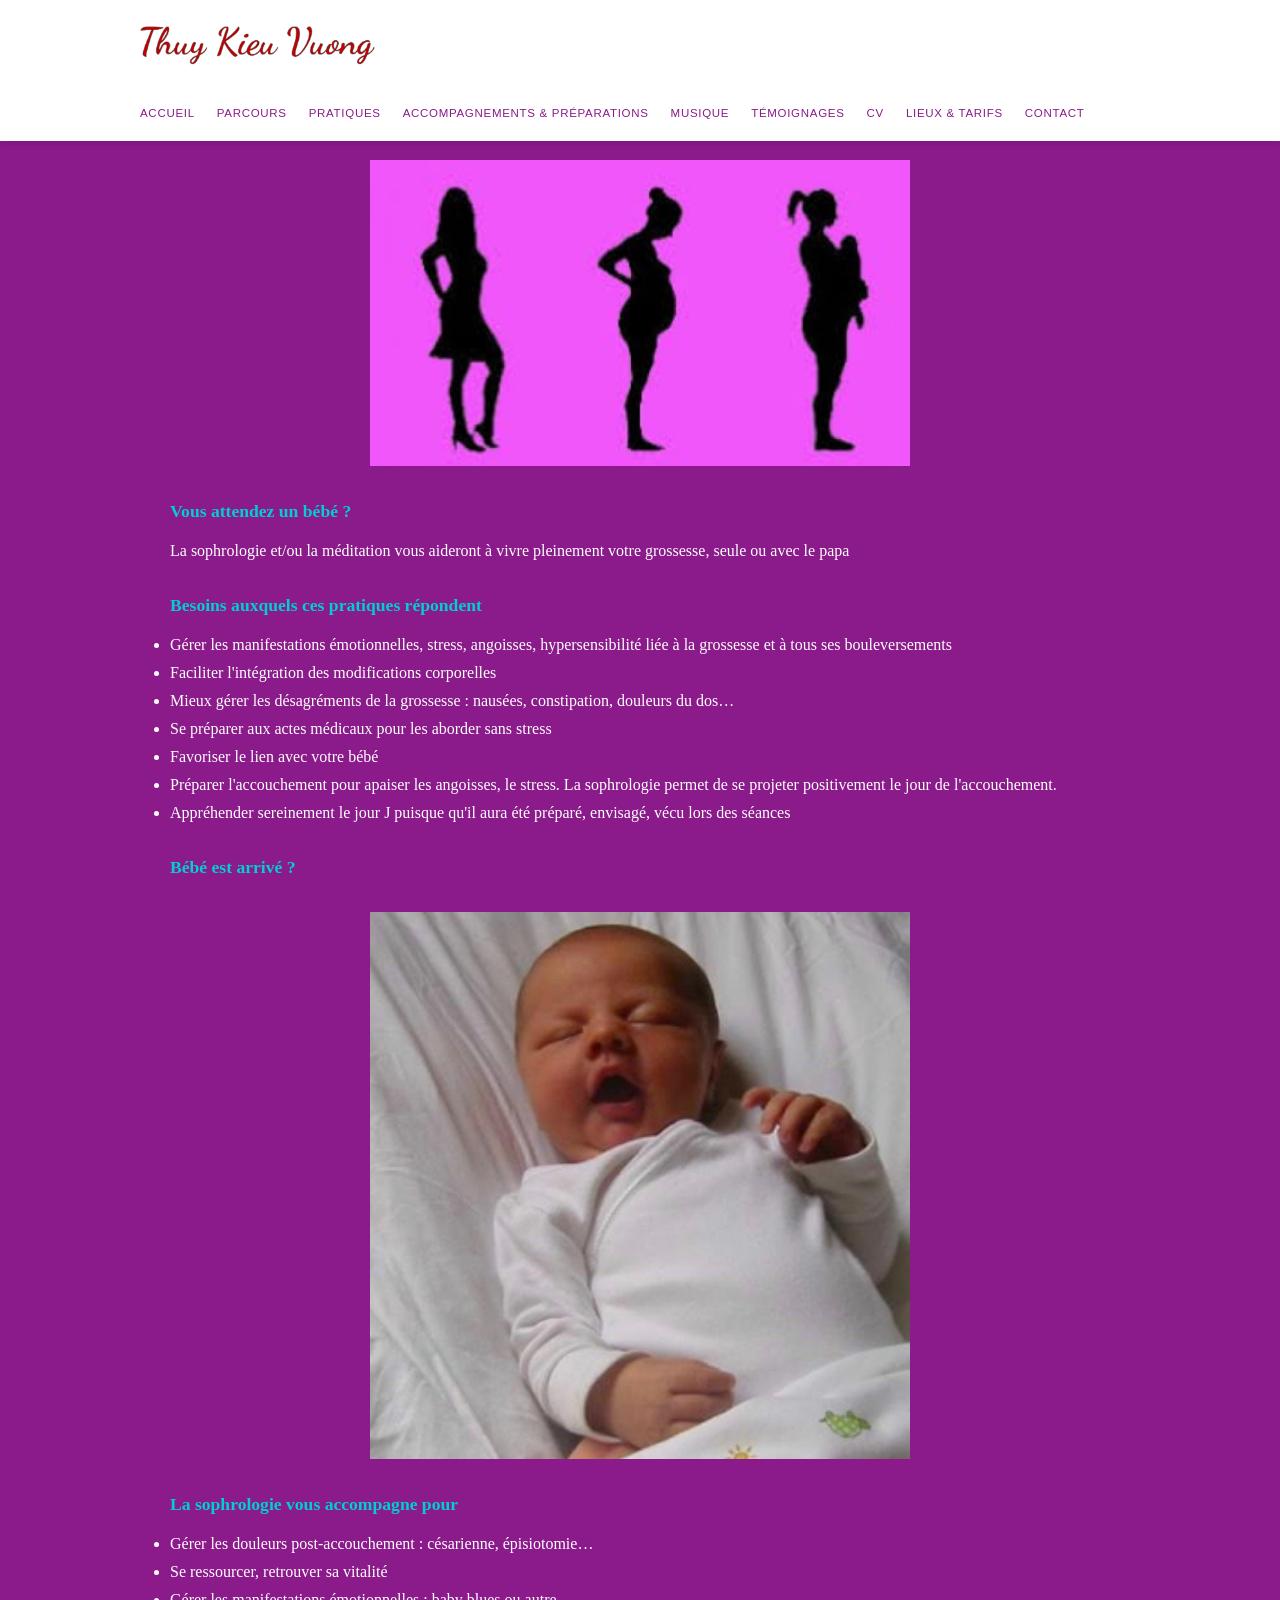
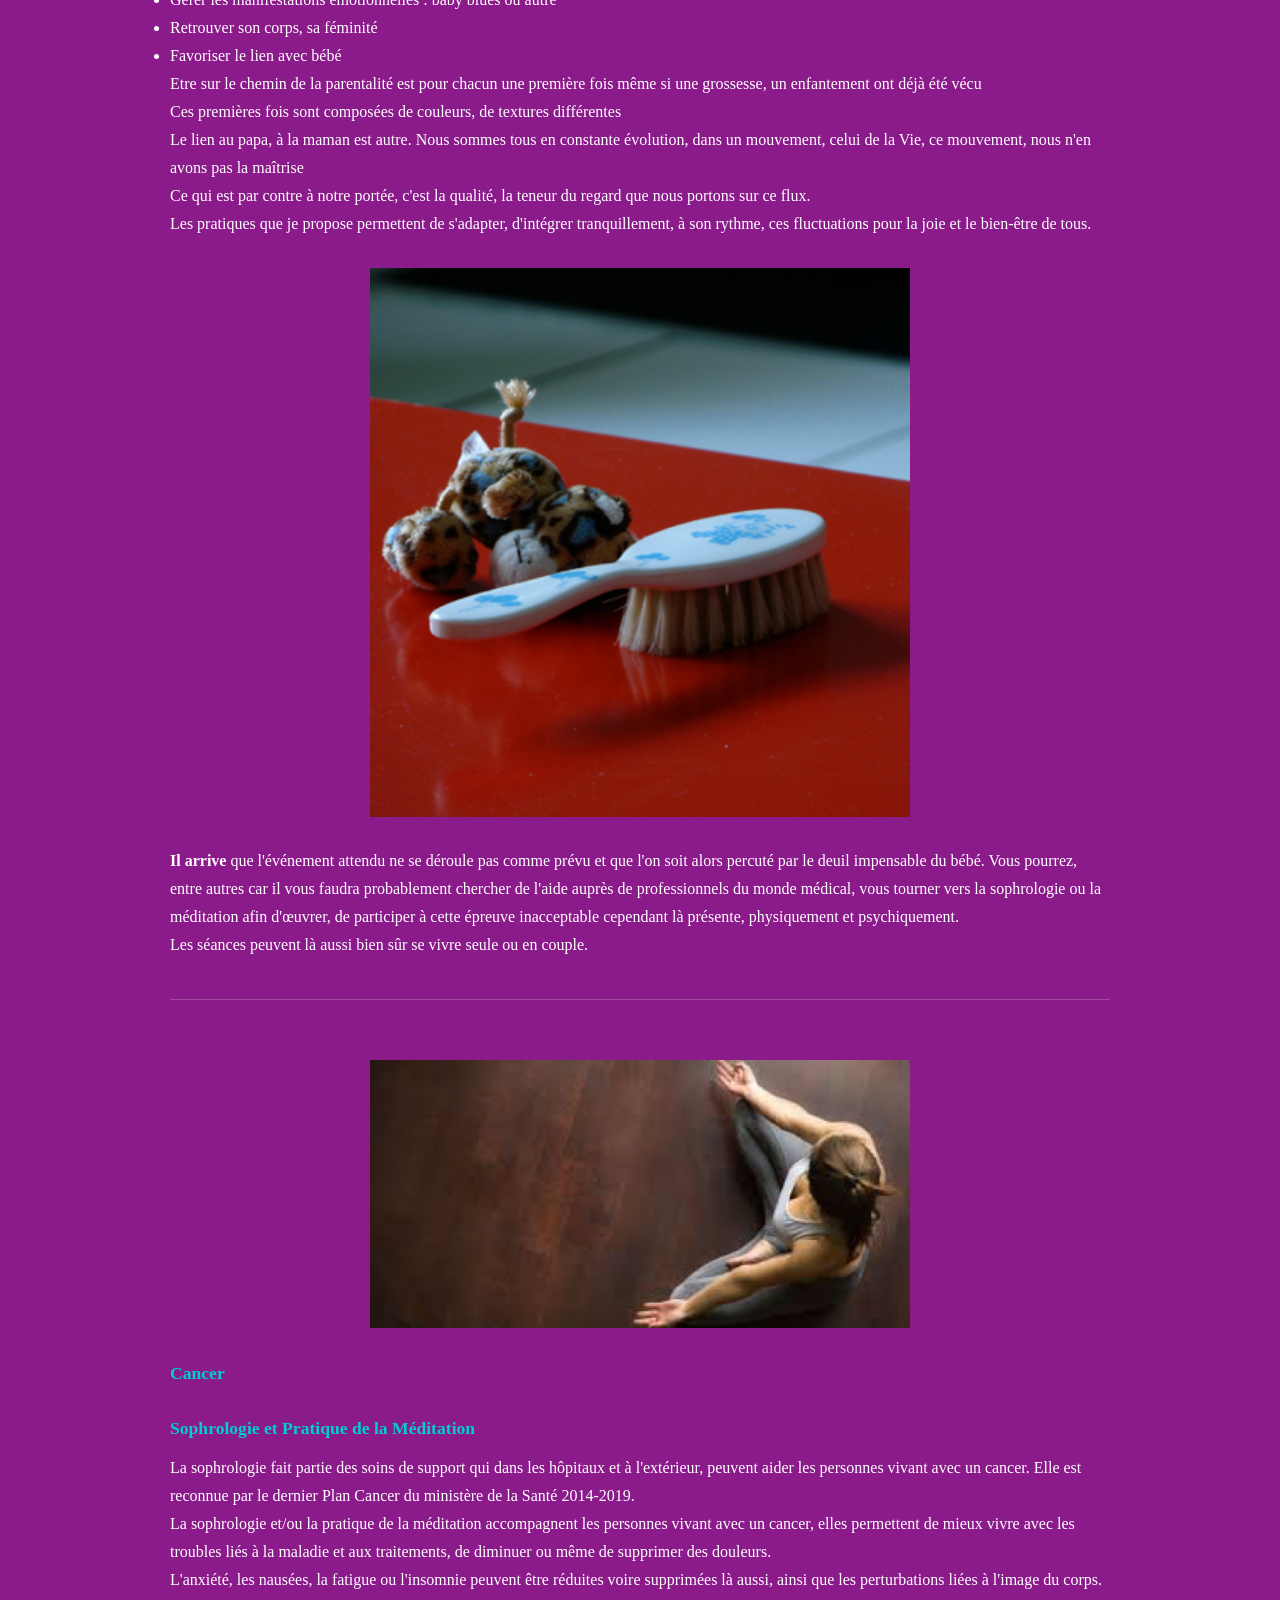
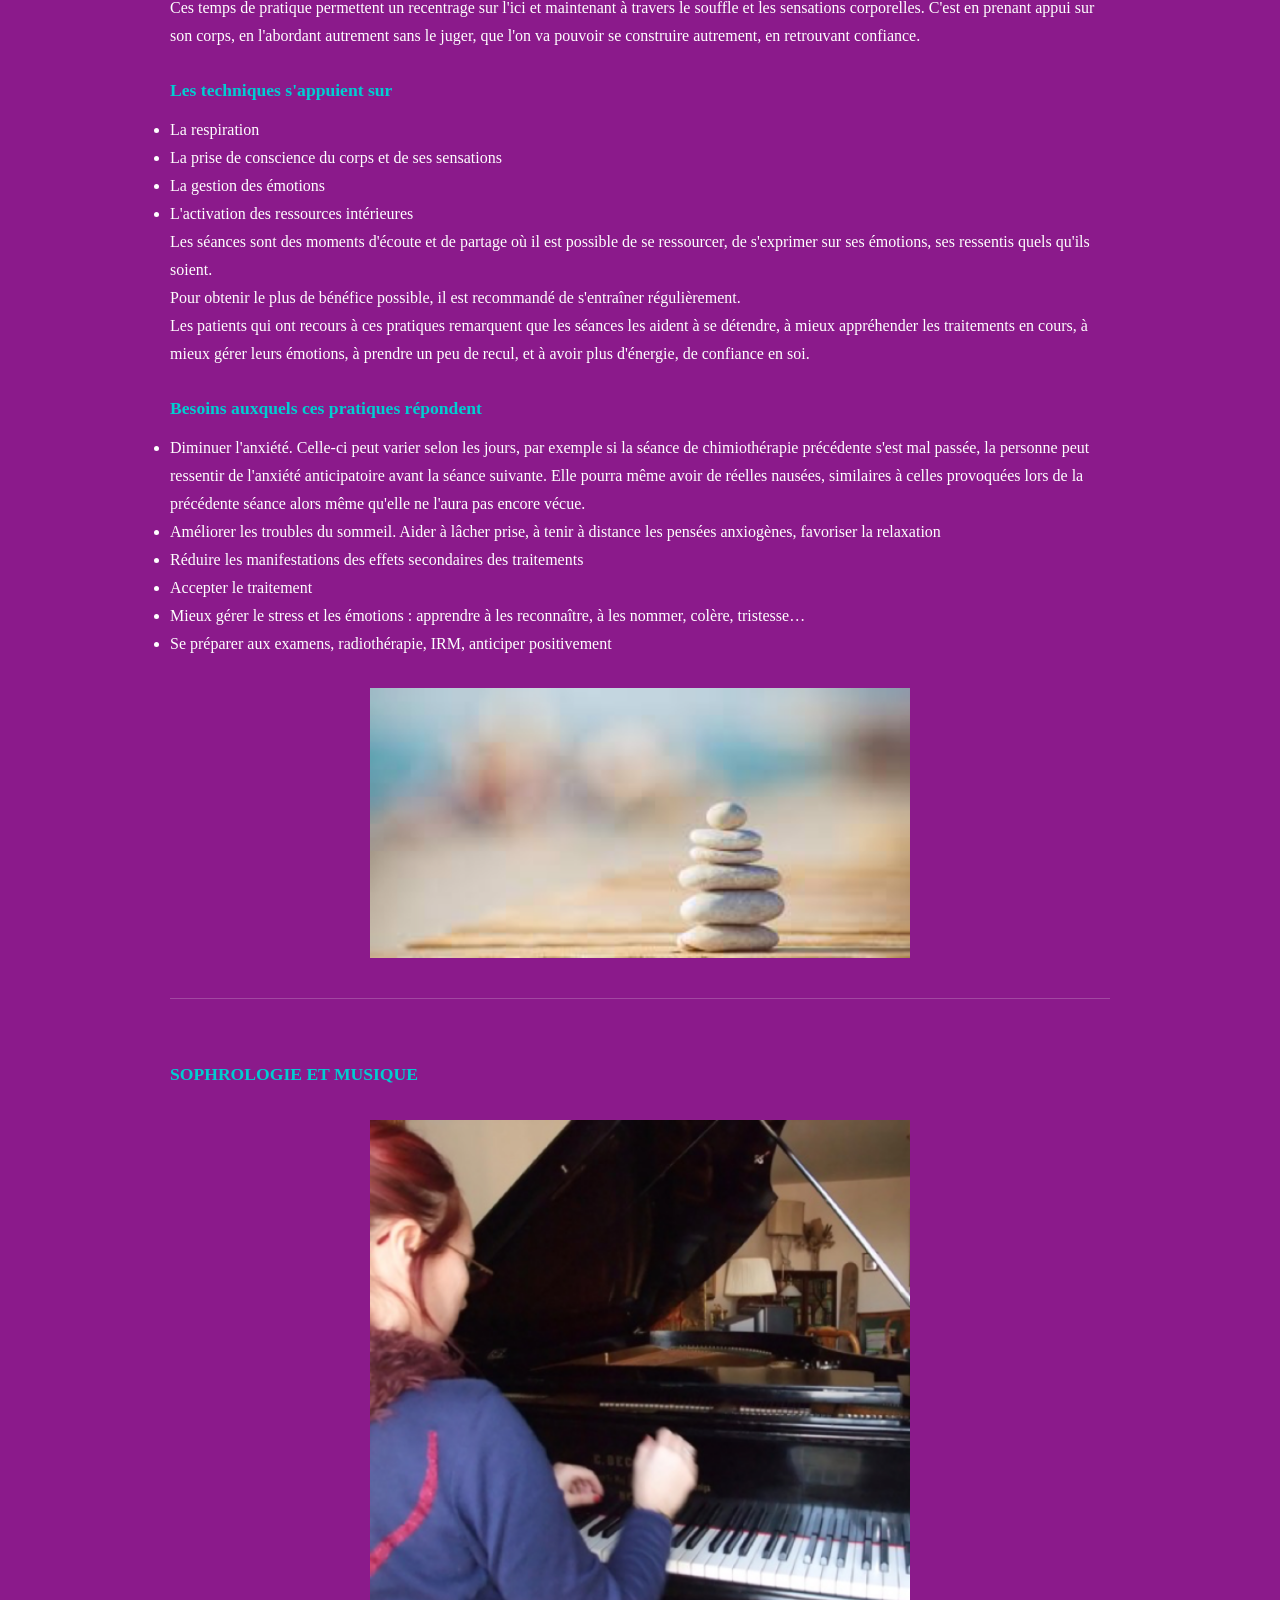
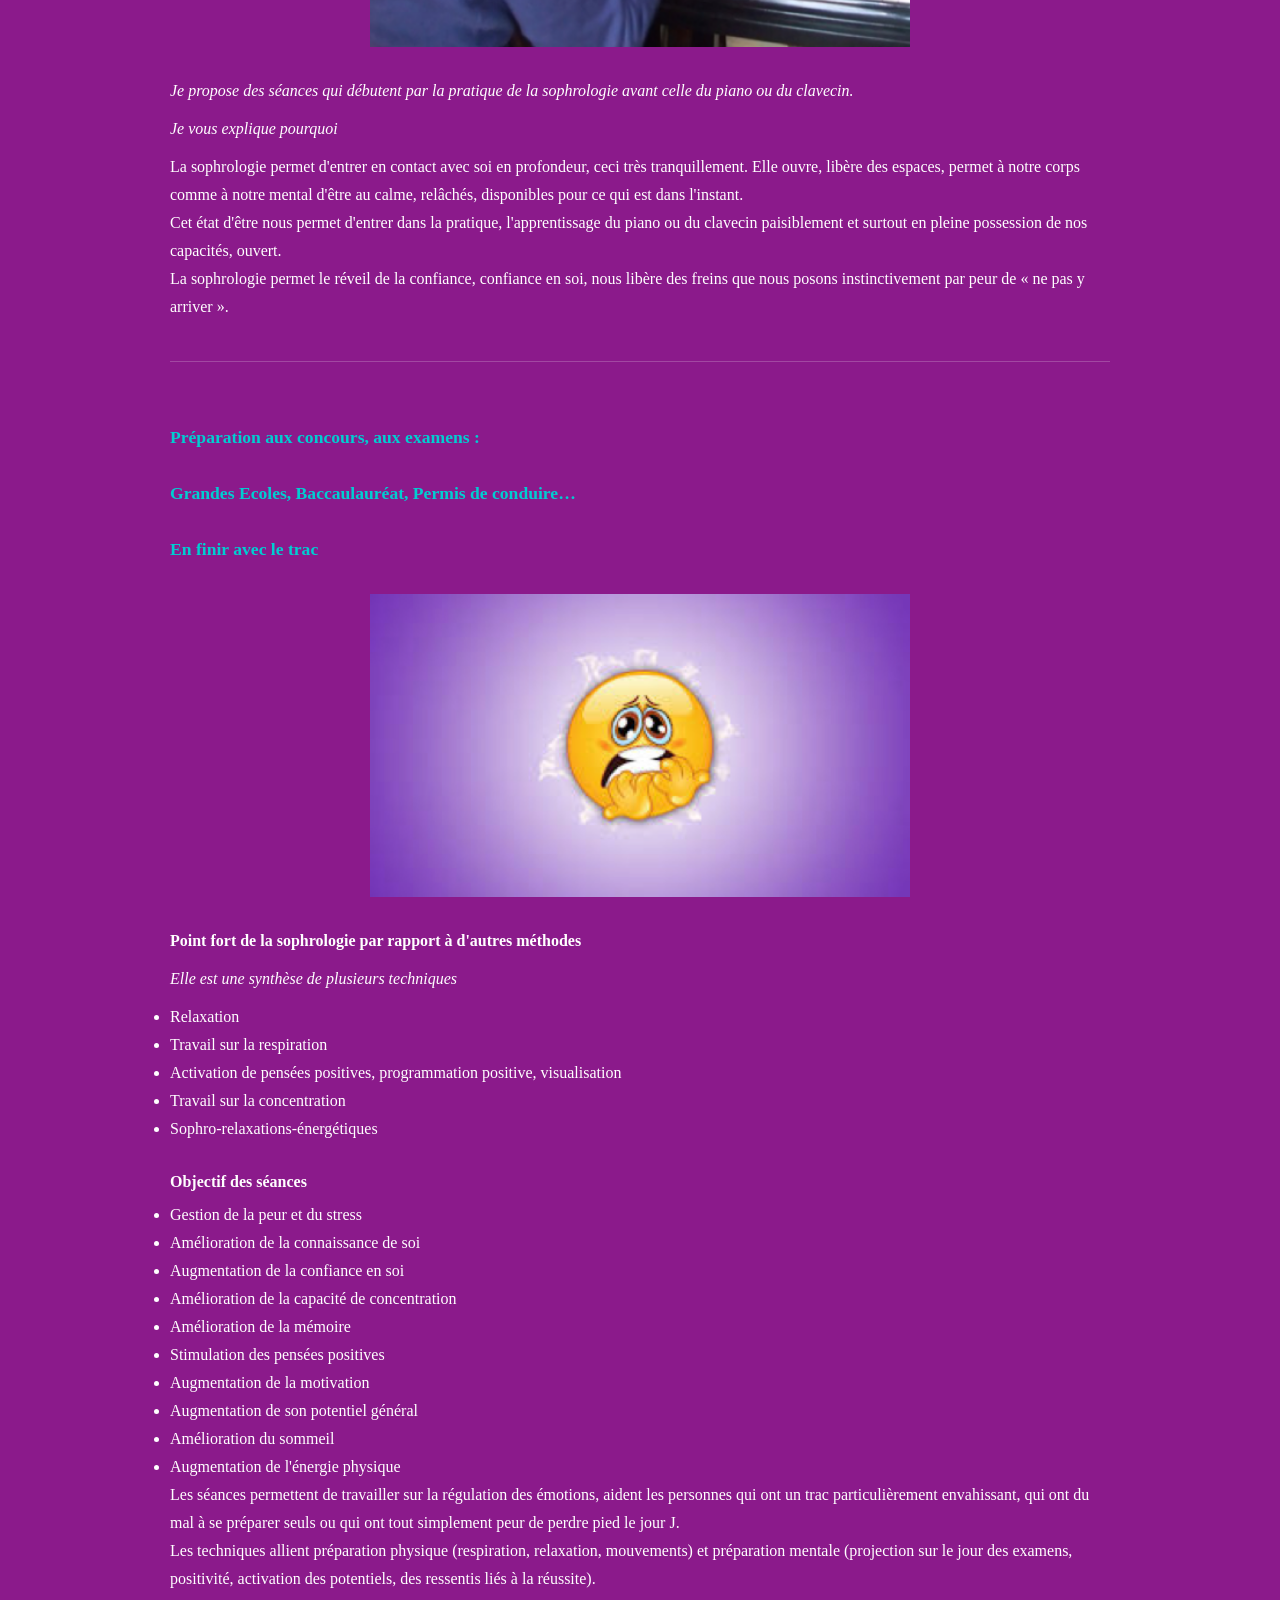
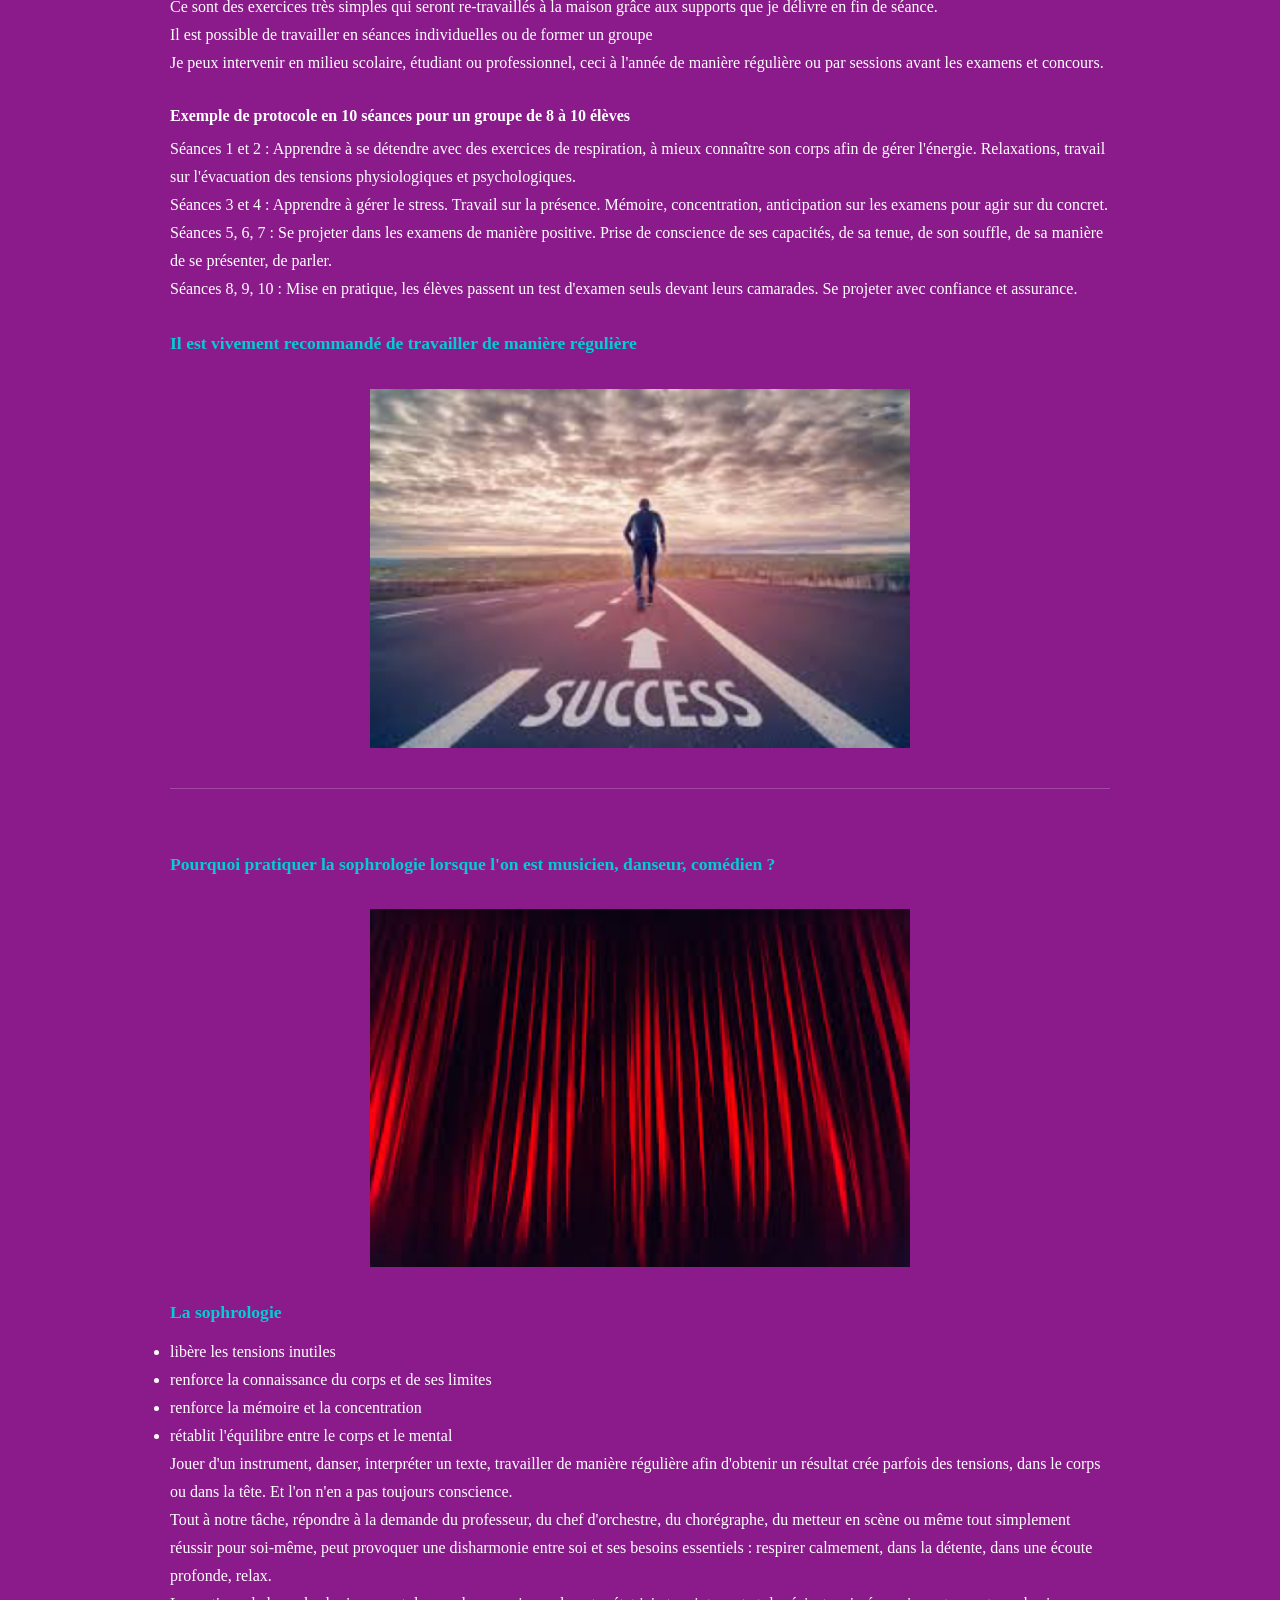
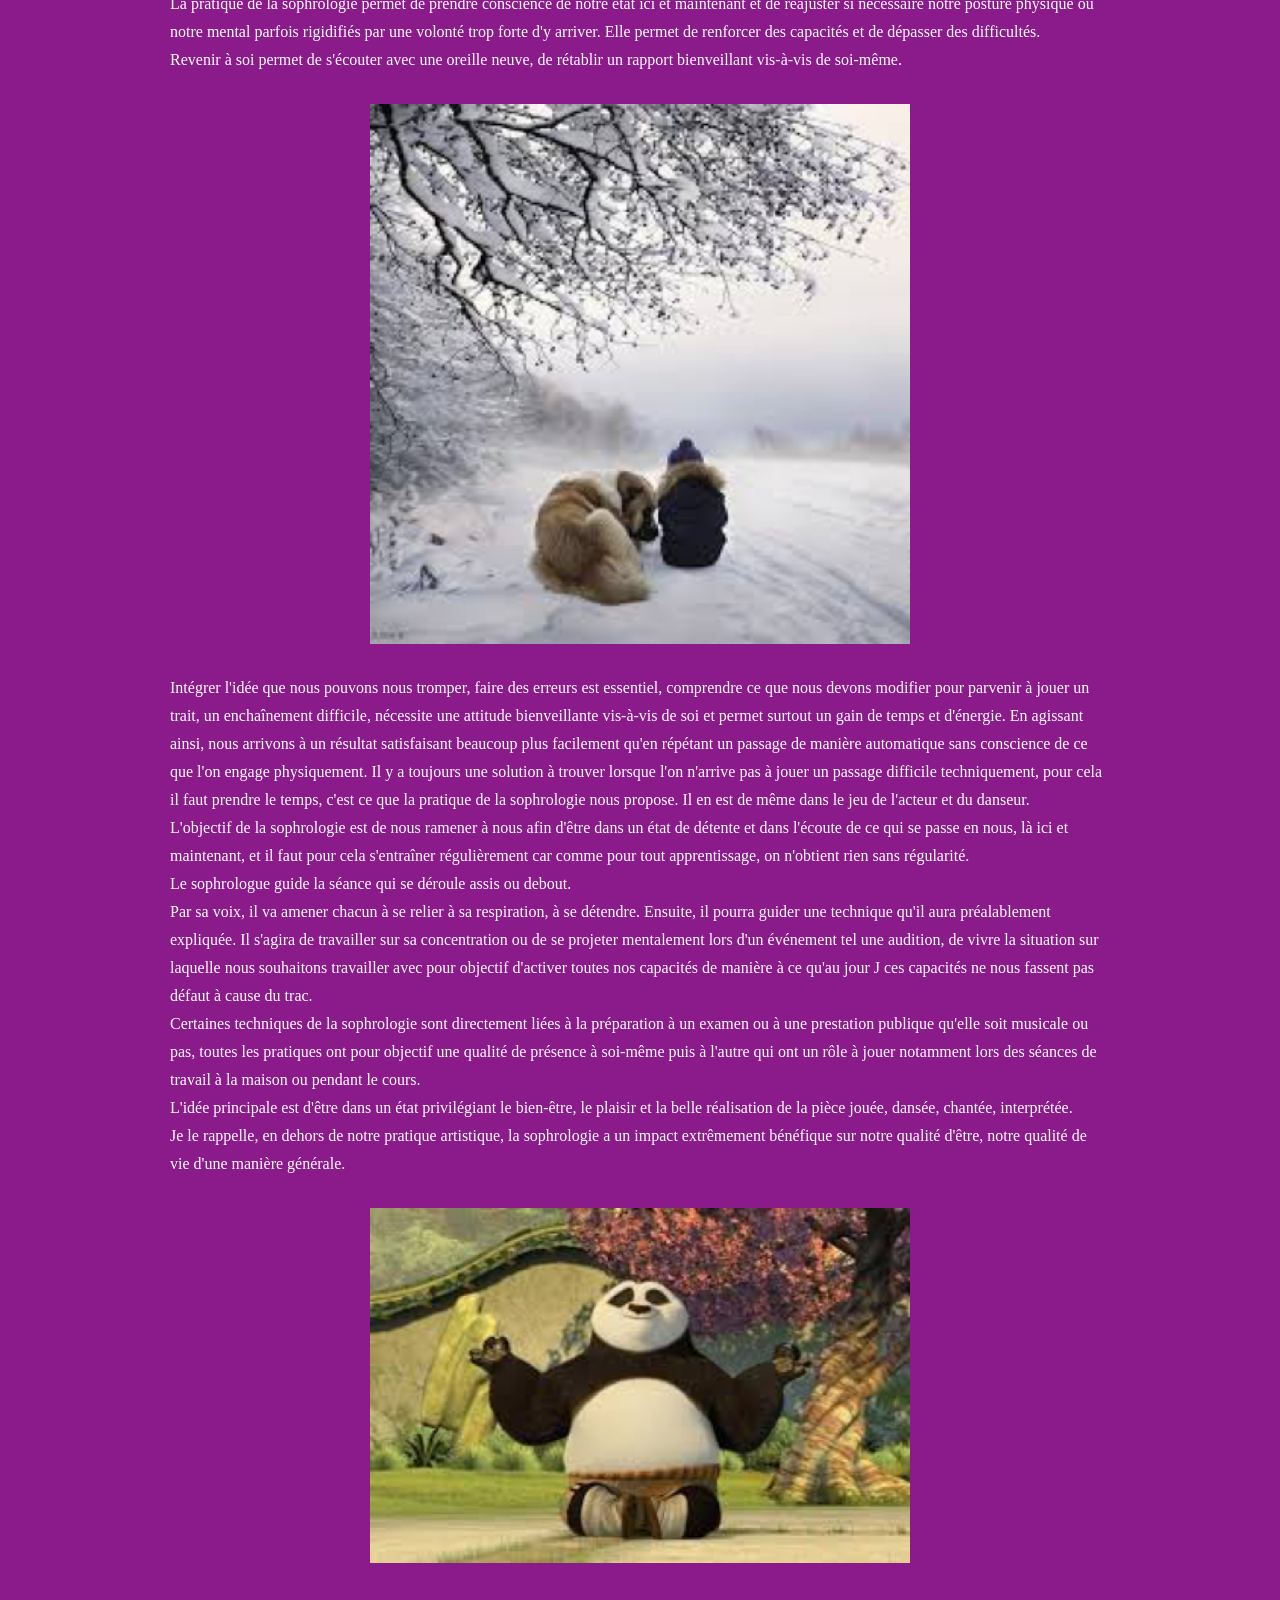
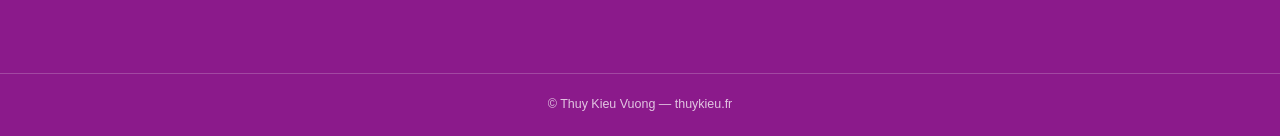
==== accompagnements.html @ 599de896 "Site complet - 9 pages, design fidèle, menu fixe, témoignages, corrections CSS" ====
<!DOCTYPE html>
<html lang="fr">
<head>
  <meta charset="UTF-8" />
  <meta name="viewport" content="width=device-width, initial-scale=1.0" />
  <title>Accompagnements &amp; Préparations — Thuy Kieu Vuong</title>
  <link rel="stylesheet" href="css/style.css" />
</head>
<body>

  <header>
    <div class="header-inner">
      <div>
        <div class="logo">
          <a href="index.html">
            <img src="images/tk_dsr_364-ts1657221549.png" alt="Thuy Kieu Vuong" />
          </a>
        </div>
        <button class="nav-toggle" aria-label="Menu" aria-expanded="false">&#9776;</button>
      </div>
      <nav>
        <ul class="nav-list">
          <li><a href="index.html">Accueil</a></li>
          <li><a href="parcours.html">Parcours</a></li>
          <li><a href="pratiques.html">Pratiques</a></li>
          <li><a href="accompagnements.html" class="active">Accompagnements &amp; Préparations</a></li>
          <li><a href="musique.html">Musique</a></li>
          <li><a href="temoignages.html">Témoignages</a></li>
          <li><a href="cv.html">CV</a></li>
          <li><a href="lieux-tarifs.html">Lieux &amp; Tarifs</a></li>
          <li><a href="contact.html">Contact</a></li>
        </ul>
      </nav>
    </div>
  </header>

  <main class="page-content">

    <!-- GROSSESSE -->
    <section>
      <img class="img-centree" src="images/ebf0e6a583b6e6409e6f7f2fc5e616d9_480x272_fit.png" alt="Grossesse">

      <p class="titre-section">Vous attendez un bébé ?</p>
      <p>La sophrologie et/ou la méditation vous aideront à vivre pleinement votre grossesse, seule ou avec le papa</p>

      <p class="titre-section">Besoins auxquels ces pratiques répondent</p>
      <ul>
        <li>Gérer les manifestations émotionnelles, stress, angoisses, hypersensibilité liée à la grossesse et à tous ses bouleversements</li>
        <li>Faciliter l'intégration des modifications corporelles</li>
        <li>Mieux gérer les désagréments de la grossesse : nausées, constipation, douleurs du dos…</li>
        <li>Se préparer aux actes médicaux pour les aborder sans stress</li>
        <li>Favoriser le lien avec votre bébé</li>
        <li>Préparer l'accouchement pour apaiser les angoisses, le stress. La sophrologie permet de se projeter positivement le jour de l'accouchement.</li>
        <li>Appréhender sereinement le jour J puisque qu'il aura été préparé, envisagé, vécu lors des séances</li>
      </ul>

      <p class="titre-section">Bébé est arrivé ?</p>

      <img class="img-centree" src="images/ff07759cbcdb68168a93581e0c530e01_fit.png" alt="Bébé">

      <p class="titre-section">La sophrologie vous accompagne pour</p>
      <ul>
        <li>Gérer les douleurs post-accouchement : césarienne, épisiotomie…</li>
        <li>Se ressourcer, retrouver sa vitalité</li>
        <li>Gérer les manifestations émotionnelles : baby blues ou autre</li>
        <li>Retrouver son corps, sa féminité</li>
        <li>Favoriser le lien avec bébé</li>
      </ul>

      <p>Etre sur le chemin de la parentalité est pour chacun une première fois même si une grossesse, un enfantement ont déjà été vécu</p>
      <p>Ces premières fois sont composées de couleurs, de textures différentes</p>
      <p>Le lien au papa, à la maman est autre. Nous sommes tous en constante évolution, dans un mouvement, celui de la Vie, ce mouvement, nous n'en avons pas la maîtrise</p>
      <p>Ce qui est par contre à notre portée, c'est la qualité, la teneur du regard que nous portons sur ce flux.</p>
      <p>Les pratiques que je propose permettent de s'adapter, d'intégrer tranquillement, à son rythme, ces fluctuations pour la joie et le bien-être de tous.</p>

      <img class="img-centree" src="images/fb612e27c70e865fa73a30ca8e2105c5_fit.png" alt="">

      <p><strong>Il arrive</strong> que l'événement attendu ne se déroule pas comme prévu et que l'on soit alors percuté par le deuil impensable du bébé. Vous pourrez, entre autres car il vous faudra probablement chercher de l'aide auprès de professionnels du monde médical, vous tourner vers la sophrologie ou la méditation afin d'œuvrer, de participer à cette épreuve inacceptable cependant là présente, physiquement et psychiquement.</p>
      <p>Les séances peuvent là aussi bien sûr se vivre seule ou en couple.</p>

      <hr>
    </section>

    <!-- CANCER -->
    <section>
      <img class="img-centree" src="images/08b18245ff63c61b9ce0b49dae42c927_fit.png" alt="Cancer">

      <p class="titre-section">Cancer</p>
      <p class="titre-section">Sophrologie et Pratique de la Méditation</p>

      <p>La sophrologie fait partie des soins de support qui dans les hôpitaux et à l'extérieur, peuvent aider les personnes vivant avec un cancer. Elle est reconnue par le dernier Plan Cancer du ministère de la Santé 2014-2019.</p>
      <p>La sophrologie et/ou la pratique de la méditation accompagnent les personnes vivant avec un cancer, elles permettent de mieux vivre avec les troubles liés à la maladie et aux traitements, de diminuer ou même de supprimer des douleurs.</p>
      <p>L'anxiété, les nausées, la fatigue ou l'insomnie peuvent être réduites voire supprimées là aussi, ainsi que les perturbations liées à l'image du corps.</p>
      <p>Ces temps de pratique permettent un recentrage sur l'ici et maintenant à travers le souffle et les sensations corporelles. C'est en prenant appui sur son corps, en l'abordant autrement sans le juger, que l'on va pouvoir se construire autrement, en retrouvant confiance.</p>

      <p class="titre-section">Les techniques s'appuient sur</p>
      <ul>
        <li>La respiration</li>
        <li>La prise de conscience du corps et de ses sensations</li>
        <li>La gestion des émotions</li>
        <li>L'activation des ressources intérieures</li>
      </ul>

      <p>Les séances sont des moments d'écoute et de partage où il est possible de se ressourcer, de s'exprimer sur ses émotions, ses ressentis quels qu'ils soient.</p>
      <p>Pour obtenir le plus de bénéfice possible, il est recommandé de s'entraîner régulièrement.</p>
      <p>Les patients qui ont recours à ces pratiques remarquent que les séances les aident à se détendre, à mieux appréhender les traitements en cours, à mieux gérer leurs émotions, à prendre un peu de recul, et à avoir plus d'énergie, de confiance en soi.</p>

      <p class="titre-section">Besoins auxquels ces pratiques répondent</p>
      <ul>
        <li>Diminuer l'anxiété. Celle-ci peut varier selon les jours, par exemple si la séance de chimiothérapie précédente s'est mal passée, la personne peut ressentir de l'anxiété anticipatoire avant la séance suivante. Elle pourra même avoir de réelles nausées, similaires à celles provoquées lors de la précédente séance alors même qu'elle ne l'aura pas encore vécue.</li>
        <li>Améliorer les troubles du sommeil. Aider à lâcher prise, à tenir à distance les pensées anxiogènes, favoriser la relaxation</li>
        <li>Réduire les manifestations des effets secondaires des traitements</li>
        <li>Accepter le traitement</li>
        <li>Mieux gérer le stress et les émotions : apprendre à les reconnaître, à les nommer, colère, tristesse…</li>
        <li>Se préparer aux examens, radiothérapie, IRM, anticiper positivement</li>
      </ul>

      <img class="img-centree" src="images/234494d0b916ee8520e523f9b602e72b_576x288_fit.png" alt="">
      <hr>
    </section>

    <!-- SOPHROLOGIE ET MUSIQUE -->
    <section>
      <p class="titre-section">SOPHROLOGIE ET MUSIQUE</p>

      <img class="img-centree" src="images/d2644792e13321b7ab9b608cfa0b77e0_480x468_fit.png" alt="Musique">

      <p class="texte-italic">Je propose des séances qui débutent par la pratique de la sophrologie avant celle du piano ou du clavecin.</p>
      <p class="texte-italic">Je vous explique pourquoi</p>

      <p>La sophrologie permet d'entrer en contact avec soi en profondeur, ceci très tranquillement. Elle ouvre, libère des espaces, permet à notre corps comme à notre mental d'être au calme, relâchés, disponibles pour ce qui est dans l'instant.</p>
      <p>Cet état d'être nous permet d'entrer dans la pratique, l'apprentissage du piano ou du clavecin paisiblement et surtout en pleine possession de nos capacités, ouvert.</p>
      <p>La sophrologie permet le réveil de la confiance, confiance en soi, nous libère des freins que nous posons instinctivement par peur de « ne pas y arriver ».</p>
      <hr>
    </section>

    <!-- CONCOURS ET EXAMENS -->
    <section>
      <p class="titre-section">Préparation aux concours, aux examens :</p>
      <p class="titre-section">Grandes Ecoles, Baccaulauréat, Permis de conduire…</p>
      <p class="titre-section">En finir avec le trac</p>

      <img class="img-centree" src="images/1869a90a955af532508ee39b4d5958c5_fit.png" alt="Examens">

      <p class="label-section">Point fort de la sophrologie par rapport à d'autres méthodes</p>
      <p class="texte-italic">Elle est une synthèse de plusieurs techniques</p>
      <ul>
        <li>Relaxation</li>
        <li>Travail sur la respiration</li>
        <li>Activation de pensées positives, programmation positive, visualisation</li>
        <li>Travail sur la concentration</li>
        <li>Sophro-relaxations-énergétiques</li>
      </ul>

      <p class="label-section">Objectif des séances</p>
      <ul>
        <li>Gestion de la peur et du stress</li>
        <li>Amélioration de la connaissance de soi</li>
        <li>Augmentation de la confiance en soi</li>
        <li>Amélioration de la capacité de concentration</li>
        <li>Amélioration de la mémoire</li>
        <li>Stimulation des pensées positives</li>
        <li>Augmentation de la motivation</li>
        <li>Augmentation de son potentiel général</li>
        <li>Amélioration du sommeil</li>
        <li>Augmentation de l'énergie physique</li>
      </ul>

      <p>Les séances permettent de travailler sur la régulation des émotions, aident les personnes qui ont un trac particulièrement envahissant, qui ont du mal à se préparer seuls ou qui ont tout simplement peur de perdre pied le jour J.</p>
      <p>Les techniques allient préparation physique (respiration, relaxation, mouvements) et préparation mentale (projection sur le jour des examens, positivité, activation des potentiels, des ressentis liés à la réussite).</p>
      <p>Ce sont des exercices très simples qui seront re-travaillés à la maison grâce aux supports que je délivre en fin de séance.</p>
      <p>Il est possible de travailler en séances individuelles ou de former un groupe</p>
      <p>Je peux intervenir en milieu scolaire, étudiant ou professionnel, ceci à l'année de manière régulière ou par sessions avant les examens et concours.</p>

      <p class="label-section">Exemple de protocole en 10 séances pour un groupe de 8 à 10 élèves</p>
      <p>Séances 1 et 2 : Apprendre à se détendre avec des exercices de respiration, à mieux connaître son corps afin de gérer l'énergie. Relaxations, travail sur l'évacuation des tensions physiologiques et psychologiques.</p>
      <p>Séances 3 et 4 : Apprendre à gérer le stress. Travail sur la présence. Mémoire, concentration, anticipation sur les examens pour agir sur du concret.</p>
      <p>Séances 5, 6, 7 : Se projeter dans les examens de manière positive. Prise de conscience de ses capacités, de sa tenue, de son souffle, de sa manière de se présenter, de parler.</p>
      <p>Séances 8, 9, 10 : Mise en pratique, les élèves passent un test d'examen seuls devant leurs camarades. Se projeter avec confiance et assurance.</p>
      <p class="titre-section">Il est vivement recommandé de travailler de manière régulière</p>

      <img class="img-centree" src="images/c1d642ef80a313541e4a615575c4f3c4_480x320_fit.png" alt="">
      <hr>
    </section>

    <!-- MUSICIENS DANSEURS COMEDIENS -->
    <section>
      <p class="titre-section">Pourquoi pratiquer la sophrologie lorsque l'on est musicien, danseur, comédien ?</p>

      <img class="img-centree" src="images/01b03bbf63634cb844ebfac738fa5df5_fit.png" alt="">

      <p class="titre-section">La sophrologie</p>
      <ul>
        <li>libère les tensions inutiles</li>
        <li>renforce la connaissance du corps et de ses limites</li>
        <li>renforce la mémoire et la concentration</li>
        <li>rétablit l'équilibre entre le corps et le mental</li>
      </ul>

      <p>Jouer d'un instrument, danser, interpréter un texte, travailler de manière régulière afin d'obtenir un résultat crée parfois des tensions, dans le corps ou dans la tête. Et l'on n'en a pas toujours conscience.</p>
      <p>Tout à notre tâche, répondre à la demande du professeur, du chef d'orchestre, du chorégraphe, du metteur en scène ou même tout simplement réussir pour soi-même, peut provoquer une disharmonie entre soi et ses besoins essentiels : respirer calmement, dans la détente, dans une écoute profonde, relax.</p>
      <p>La pratique de la sophrologie permet de prendre conscience de notre état ici et maintenant et de réajuster si nécessaire notre posture physique ou notre mental parfois rigidifiés par une volonté trop forte d'y arriver. Elle permet de renforcer des capacités et de dépasser des difficultés.</p>
      <p>Revenir à soi permet de s'écouter avec une oreille neuve, de rétablir un rapport bienveillant vis-à-vis de soi-même.</p>

      <img class="img-centree" src="images/5887993aab45223f6d7e0d875188f52a_fit.png" alt="">

      <p>Intégrer l'idée que nous pouvons nous tromper, faire des erreurs est essentiel, comprendre ce que nous devons modifier pour parvenir à jouer un trait, un enchaînement difficile, nécessite une attitude bienveillante vis-à-vis de soi et permet surtout un gain de temps et d'énergie. En agissant ainsi, nous arrivons à un résultat satisfaisant beaucoup plus facilement qu'en répétant un passage de manière automatique sans conscience de ce que l'on engage physiquement. Il y a toujours une solution à trouver lorsque l'on n'arrive pas à jouer un passage difficile techniquement, pour cela il faut prendre le temps, c'est ce que la pratique de la sophrologie nous propose. Il en est de même dans le jeu de l'acteur et du danseur.</p>
      <p>L'objectif de la sophrologie est de nous ramener à nous afin d'être dans un état de détente et dans l'écoute de ce qui se passe en nous, là ici et maintenant, et il faut pour cela s'entraîner régulièrement car comme pour tout apprentissage, on n'obtient rien sans régularité.</p>
      <p>Le sophrologue guide la séance qui se déroule assis ou debout.</p>
      <p>Par sa voix, il va amener chacun à se relier à sa respiration, à se détendre. Ensuite, il pourra guider une technique qu'il aura préalablement expliquée. Il s'agira de travailler sur sa concentration ou de se projeter mentalement lors d'un événement tel une audition, de vivre la situation sur laquelle nous souhaitons travailler avec pour objectif d'activer toutes nos capacités de manière à ce qu'au jour J ces capacités ne nous fassent pas défaut à cause du trac.</p>
      <p>Certaines techniques de la sophrologie sont directement liées à la préparation à un examen ou à une prestation publique qu'elle soit musicale ou pas, toutes les pratiques ont pour objectif une qualité de présence à soi-même puis à l'autre qui ont un rôle à jouer notamment lors des séances de travail à la maison ou pendant le cours.</p>
      <p>L'idée principale est d'être dans un état privilégiant le bien-être, le plaisir et la belle réalisation de la pièce jouée, dansée, chantée, interprétée.</p>
      <p>Je le rappelle, en dehors de notre pratique artistique, la sophrologie a un impact extrêmement bénéfique sur notre qualité d'être, notre qualité de vie d'une manière générale.</p>

      <img class="img-centree" src="images/0a9608d10a871942588114f58d87bc60_fit.png" alt="">
    </section>

  </main>

  <footer>
    <p>© Thuy Kieu Vuong — thuykieu.fr</p>
  </footer>

  <script src="js/main.js"></script>
</body>
</html>
---- css/style.css ----
/* =============================================
   thuykieu.fr — CSS principal
   ============================================= */

*, *::before, *::after {
  box-sizing: border-box;
  margin: 0;
  padding: 0;
}

html {
  font-size: 16px;
}

body {
  background-color: #8B1A8B;
  color: #fff;
  font-family: Georgia, 'Times New Roman', Times, serif;
  line-height: 1.75;
  min-height: 100vh;
  display: flex;
  flex-direction: column;
  padding-top: 100px;
}

a {
  color: #fff;
  text-decoration: none;
}

a:hover {
  text-decoration: underline;
  opacity: 0.85;
}

img {
  max-width: 100%;
  height: auto;
  display: block;
}

/* =============================================
   HEADER
   ============================================= */

header {
  position: fixed;
  top: 0;
  left: 0;
  right: 0;
  z-index: 1000;
  width: 100%;
  background-color: #ffffff;
  padding: 15px 30px;
  box-shadow: 0 2px 8px rgba(0, 0, 0, 0.15);
}

.header-inner {
  max-width: 1000px;
  margin: 0 auto;
  display: flex;
  align-items: center;
  justify-content: space-between;
  flex-wrap: wrap;
  gap: 14px;
}

.logo a {
  display: inline-block;
}

.logo img {
  height: 60px;
  width: auto;
}

/* =============================================
   NAVIGATION
   ============================================= */

nav {
  position: relative;
}

.nav-list {
  list-style: none;
  display: flex;
  flex-wrap: wrap;
  gap: 0 22px;
  align-items: center;
}

.nav-list a {
  font-family: Arial, Helvetica, sans-serif;
  font-size: 0.72rem;
  letter-spacing: 0.06em;
  text-transform: uppercase;
  color: #8B1A8B;
  white-space: nowrap;
  transition: color 0.15s;
}

.nav-list a:hover {
  text-decoration: none;
  color: #5a005a;
  opacity: 1;
}

.nav-list a.active {
  text-decoration: none;
  color: #8B1A8B;
  opacity: 1;
}

/* Hamburger button (hidden on desktop) */
.nav-toggle {
  display: none;
  background: none;
  border: 2px solid #8B1A8B;
  color: #8B1A8B;
  cursor: pointer;
  padding: 6px 10px;
  font-size: 1.2rem;
  line-height: 1;
  border-radius: 3px;
}

/* =============================================
   MAIN CONTENT WRAPPER
   ============================================= */

main {
  flex: 1;
  width: 100%;
  max-width: 1000px;
  margin: 30px auto 50px;
  padding: 0 30px;
}

/* =============================================
   HERO ACCUEIL (index.html)
   ============================================= */

.hero-accueil {
  position: relative;
  width: 100%;
  overflow: hidden;
  margin-top: -100px;
  padding-top: 100px;
}

.hero-accueil img {
  width: 100%;
  max-height: 90vh;
  object-fit: cover;
  display: block;
}

.hero-accueil-text {
  position: absolute;
  bottom: 25%;
  right: auto;
  left: 52%;
  color: #00CED1;
  font-style: italic;
  font-size: 1.4rem;
  line-height: 2;
  max-width: 420px;
  text-align: left;
}

/* =============================================
   HOME PAGE
   ============================================= */

.home-content {
  text-align: center;
  max-width: 760px;
  margin: 0 auto;
}

.home-content p {
  margin-bottom: 1.4em;
  font-size: 1rem;
}

.home-content p.bold {
  font-weight: bold;
}

.hero-image {
  margin: 28px auto;
  max-width: 540px;
}

.home-content .credentials {
  text-align: left;
  margin-top: 2em;
}

/* =============================================
   INNER PAGES
   ============================================= */

.page-title {
  font-family: Arial, Helvetica, sans-serif;
  font-size: 1.5rem;
  font-weight: normal;
  text-transform: uppercase;
  letter-spacing: 0.08em;
  margin-bottom: 2rem;
  padding-bottom: 0.5rem;
  border-bottom: 1px solid rgba(255,255,255,0.3);
}

/* =============================================
   HOME — IMAGES SUPPLÉMENTAIRES
   ============================================= */

.single-image {
  margin: 28px auto;
  max-width: 480px;
}

.duo-images {
  display: flex;
  gap: 20px;
  justify-content: center;
  margin: 28px auto;
  max-width: 760px;
}

.duo-images img {
  max-width: 45%;
  object-fit: cover;
}

.img-centree {
  display: block;
  margin: 30px auto;
  max-width: 540px;
  width: 100%;
}

.texte-centre {
  text-align: center;
  max-width: 800px;
  margin: 20px auto;
}

.titre-section {
  color: #00CED1;
  font-weight: bold;
  margin: 25px 0 10px;
  font-size: 1.1rem;
}

.texte-italic {
  font-style: italic;
  margin: 10px 0;
}

hr {
  border: none;
  border-top: 1px solid rgba(255, 255, 255, 0.2);
  margin: 40px 0;
}

.texte-italic-centre {
  text-align: center;
  font-style: italic;
  color: #00CED1;
  font-size: 1.2rem;
  margin: 15px auto;
  max-width: 700px;
}

.label-section {
  font-weight: bold;
  color: #fff;
  margin-top: 25px;
  margin-bottom: 5px;
}

.note-complementaire {
  font-style: italic;
  text-align: center;
  margin-top: 20px;
}

.citation-auteur {
  text-align: right;
  font-style: italic;
  margin-right: 40px;
}

section {
  margin-bottom: 60px;
}

.contact-bloc {
  max-width: 600px;
  margin: 80px auto;
  text-align: center;
  padding: 40px;
}

.tarifs-bloc {
  max-width: 700px;
  margin: 40px auto;
  padding: 30px;
  background: rgba(255, 255, 255, 0.08);
  border-radius: 8px;
}

/* =============================================
   TÉMOIGNAGES
   ============================================= */

.temoignages-grid {
  display: grid;
  grid-template-columns: 1fr;
  gap: 30px;
  padding: 40px 30px;
  max-width: 800px;
  margin: 0 auto;
}

.temoignage {
  background: rgba(255, 255, 255, 0.08);
  border-left: 3px solid #00CED1;
  padding: 25px 30px;
  border-radius: 4px;
}

.temoignage p {
  margin: 0 0 10px;
  font-style: italic;
  line-height: 1.7;
}

.temoignage-auteur {
  font-style: normal !important;
  font-weight: bold;
  color: #00CED1;
  margin-top: 15px !important;
}

section h1,
section h2 {
  color: #fff;
  margin: 30px 0 15px;
}

h1[id],
h2[id] {
  scroll-margin-top: 100px;
}

/* Sous-menu PRATIQUES */
.nav-list li {
  position: relative;
}

.submenu {
  display: none;
  position: absolute;
  top: 100%;
  left: 0;
  list-style: none;
  background-color: #ffffff;
  padding: 8px 0;
  min-width: 180px;
  z-index: 100;
  border-top: 2px solid #8B1A8B;
  box-shadow: 0 4px 12px rgba(0,0,0,0.12);
}

.submenu li a {
  display: block;
  padding: 6px 16px;
  font-size: 0.7rem;
  white-space: nowrap;
  text-transform: none;
  letter-spacing: 0.03em;
  color: #8B1A8B;
}

nav ul ul {
  display: none;
}

nav ul li:has(ul) > a::after {
  content: " ▾";
  font-size: 0.7rem;
  opacity: 0.6;
  margin-left: 2px;
}

/* =============================================
   SECTION VERTE — CREDENTIALS
   ============================================= */

.section-green {
  background-color: #3d7a1f;
  padding: 60px 30px;
  width: 100%;
}

.section-green-inner {
  max-width: 1000px;
  margin: 0 auto;
  font-family: Georgia, 'Times New Roman', Times, serif;
  color: #fff;
  line-height: 1.75;
}

.section-green-inner p {
  margin-bottom: 1.2em;
}

.logo-row {
  display: flex;
  justify-content: center;
  align-items: center;
  gap: 30px;
  flex-wrap: wrap;
  margin-top: 40px;
}

.logo-row img {
  height: 60px;
  width: auto;
  object-fit: contain;
}

/* =============================================
   FOOTER
   ============================================= */

footer {
  width: 100%;
  padding: 20px 30px;
  text-align: center;
  font-family: Arial, Helvetica, sans-serif;
  font-size: 0.78rem;
  color: rgba(255, 255, 255, 0.75);
  border-top: 1px solid rgba(255, 255, 255, 0.2);
  margin-top: auto;
}

/* =============================================
   RESPONSIVE — MOBILE (< 768px)
   ============================================= */

@media (max-width: 768px) {
  header {
    padding: 14px 20px;
  }

  body {
    padding-top: 80px;
  }

  .hero-accueil {
    margin-top: -80px;
    padding-top: 80px;
  }

  .header-inner {
    flex-direction: column;
    align-items: flex-start;
    gap: 10px;
  }

  .header-inner > *:first-child {
    width: 100%;
    display: flex;
    justify-content: space-between;
    align-items: center;
  }

  .nav-toggle {
    display: inline-block;
  }

  nav {
    width: 100%;
  }

  .nav-list {
    display: none;
    flex-direction: column;
    gap: 0;
    width: 100%;
    padding: 10px 0 14px;
  }

  .nav-list.open {
    display: flex;
  }

  .nav-list li {
    width: 100%;
  }

  .nav-list a {
    display: block;
    padding: 8px 0;
    font-size: 0.8rem;
    border-bottom: 1px solid rgba(139, 26, 139, 0.2);
  }

  main {
    padding: 0 20px;
    margin: 20px auto 40px;
  }

  .home-content {
    max-width: 100%;
  }
}
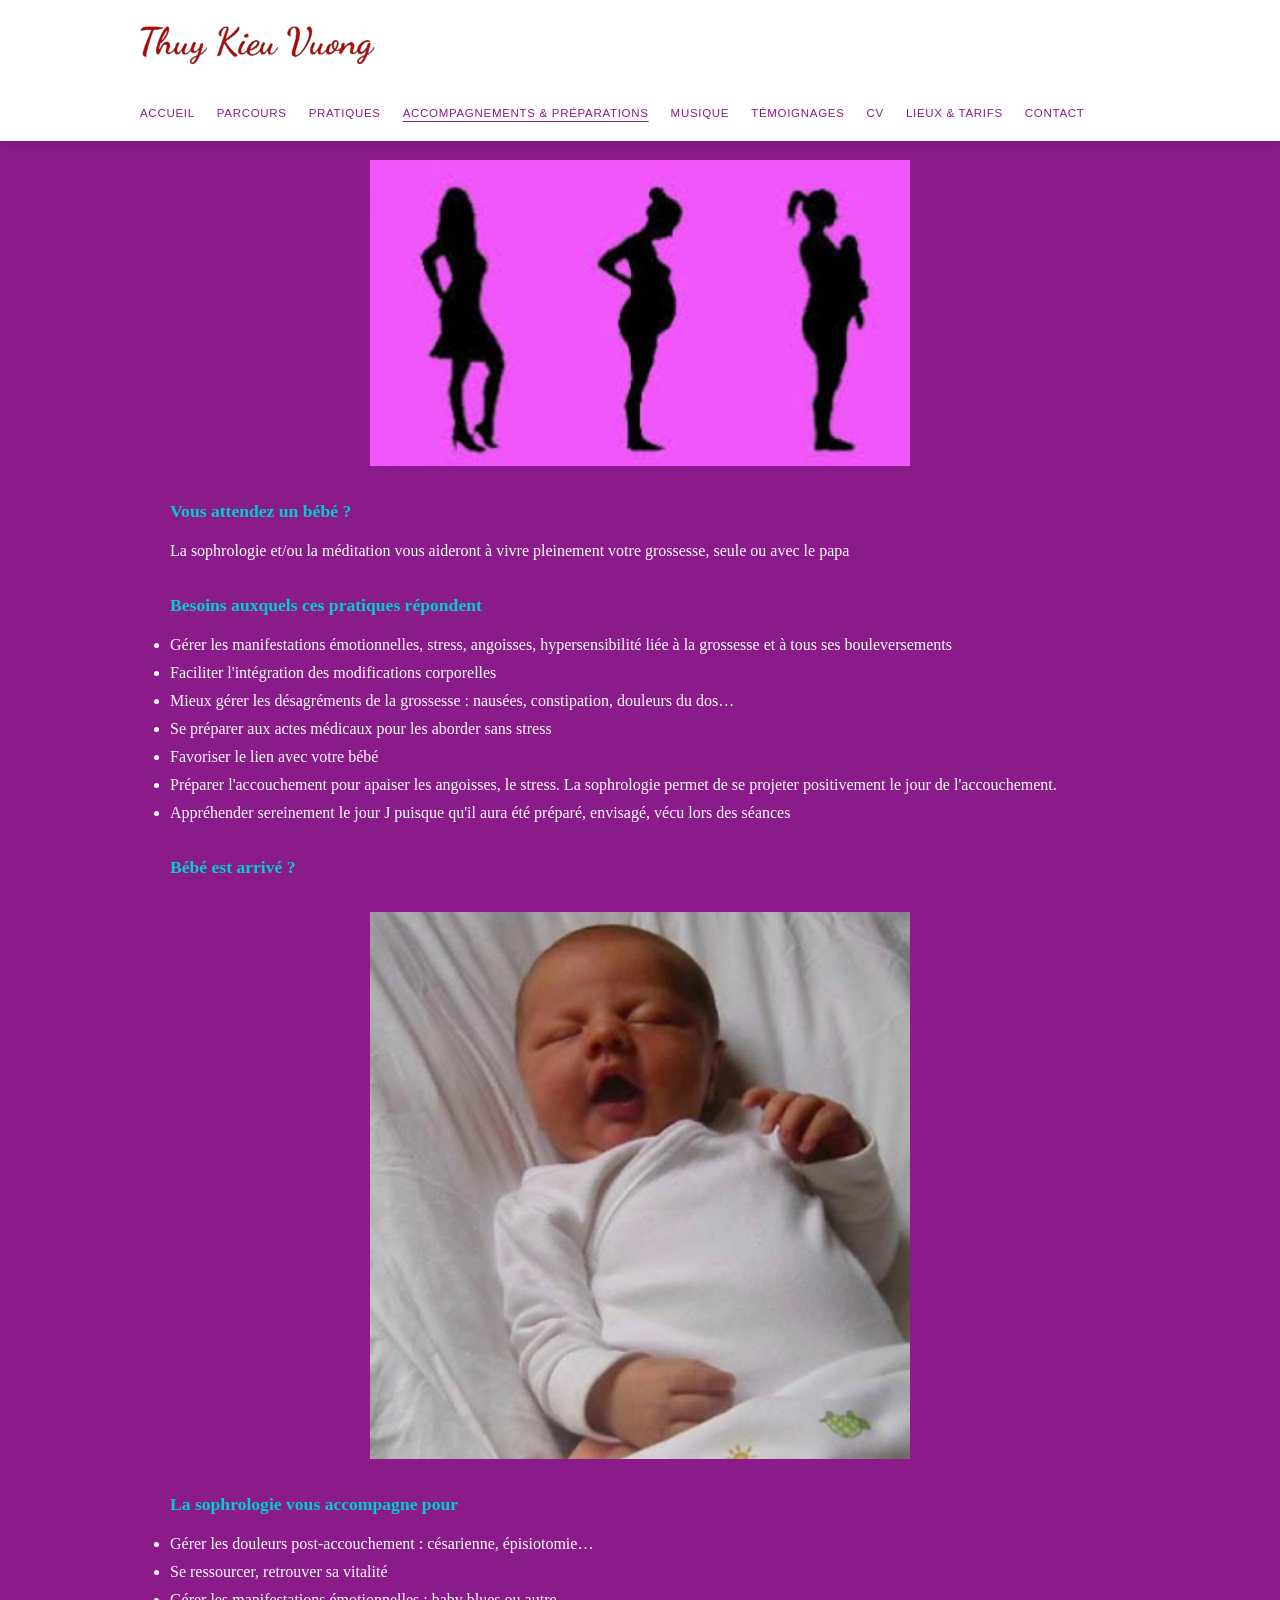
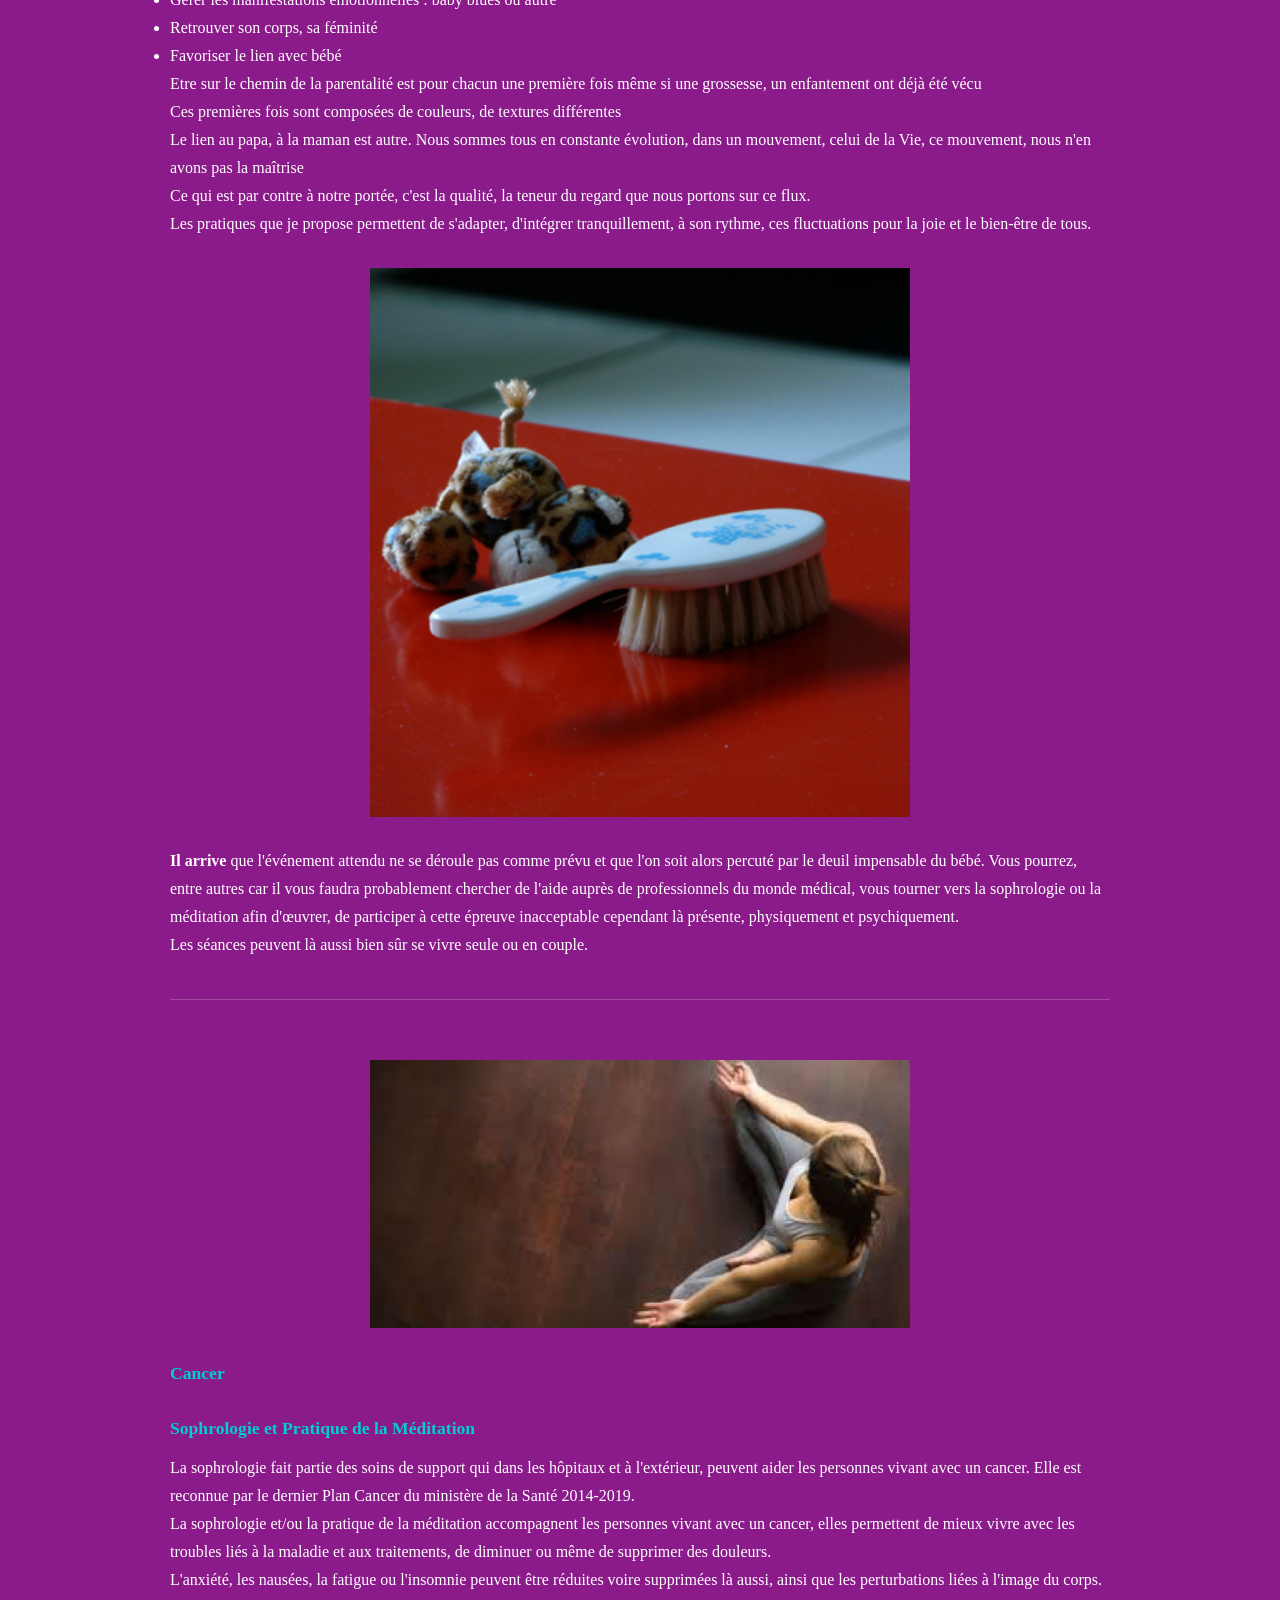
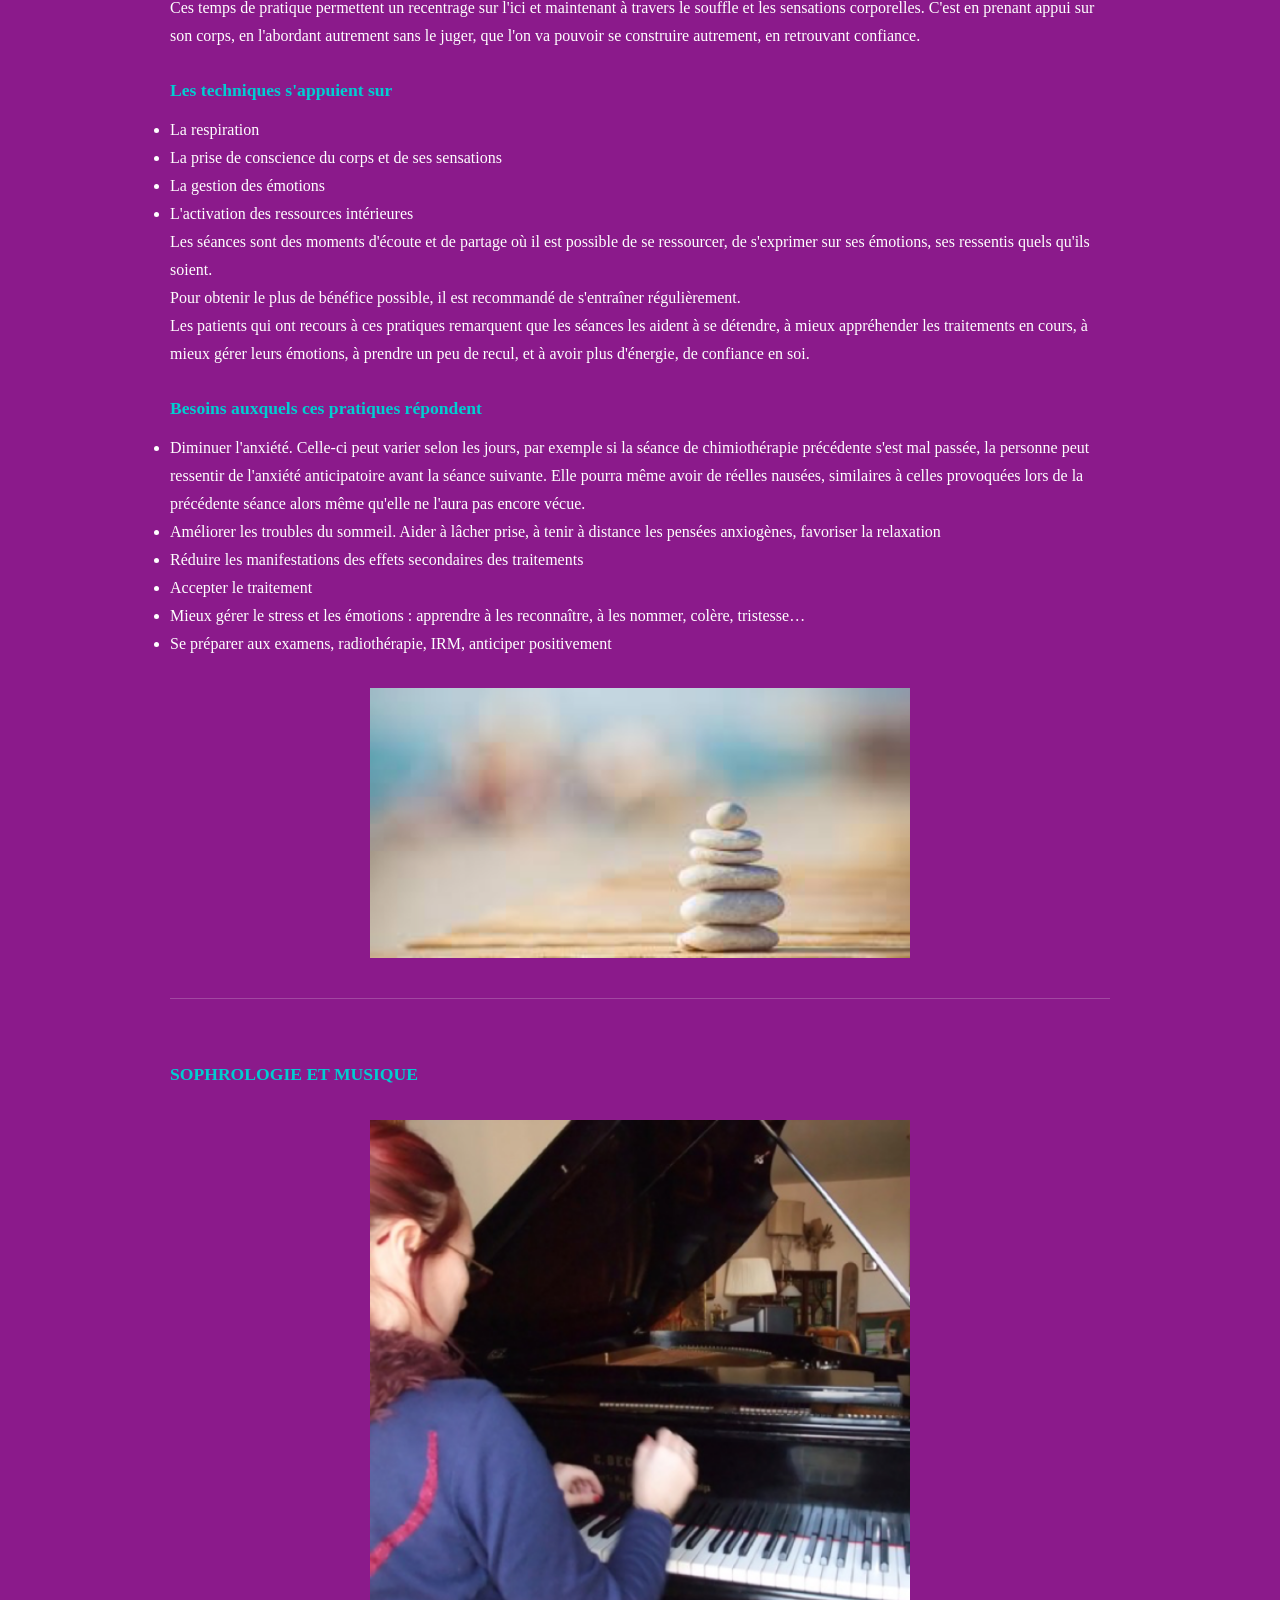
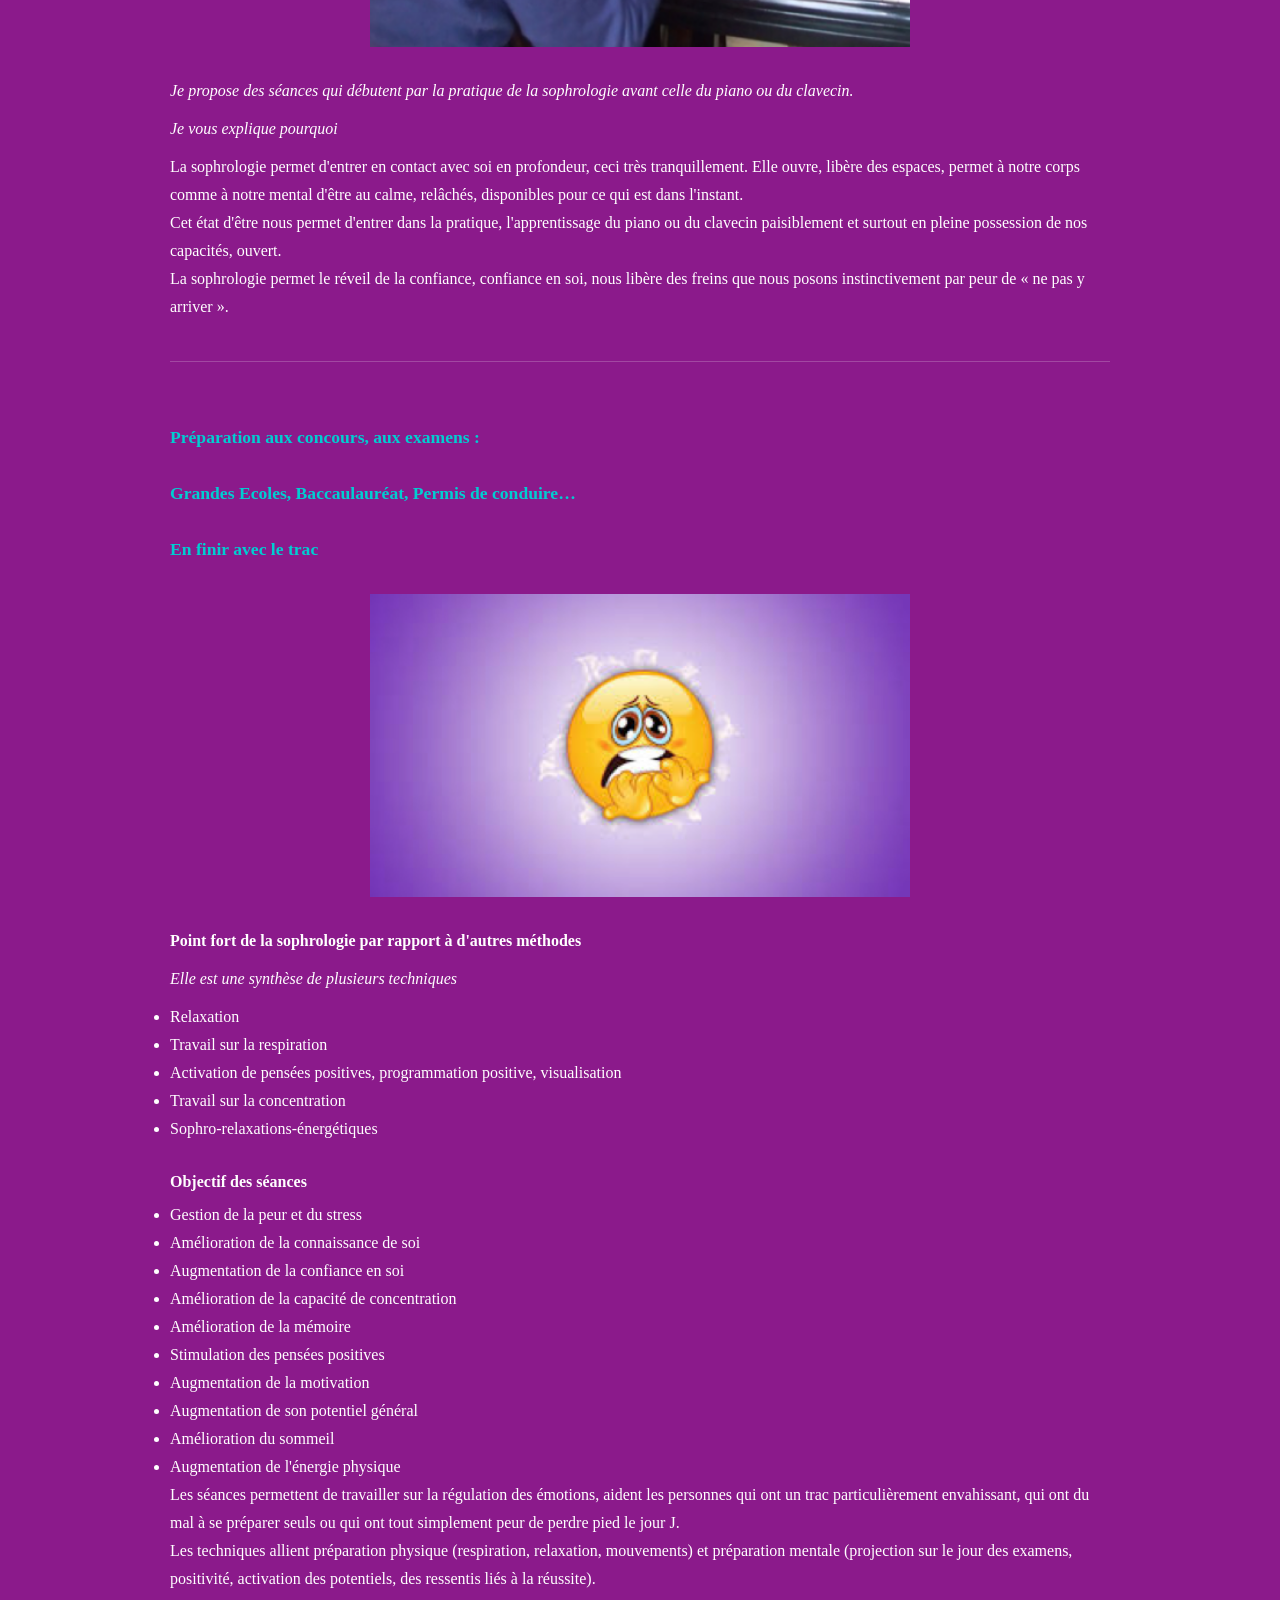
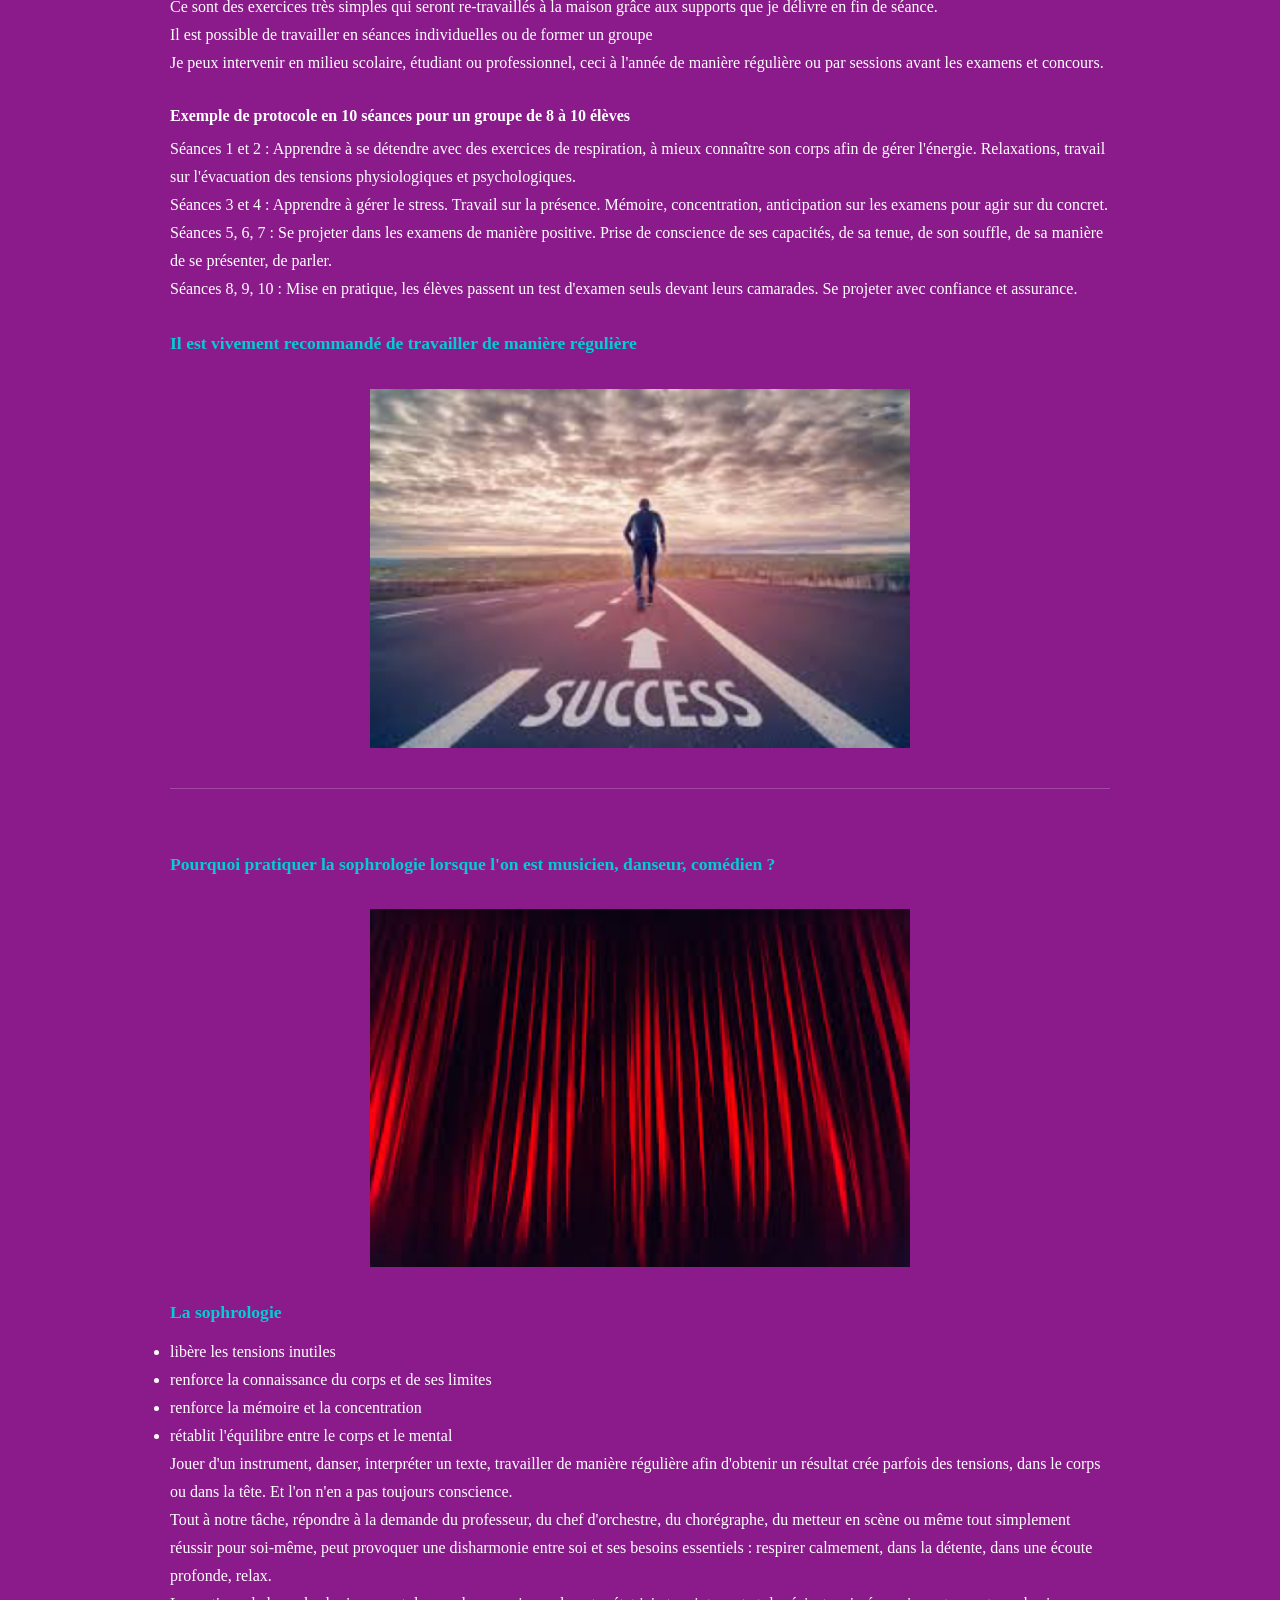
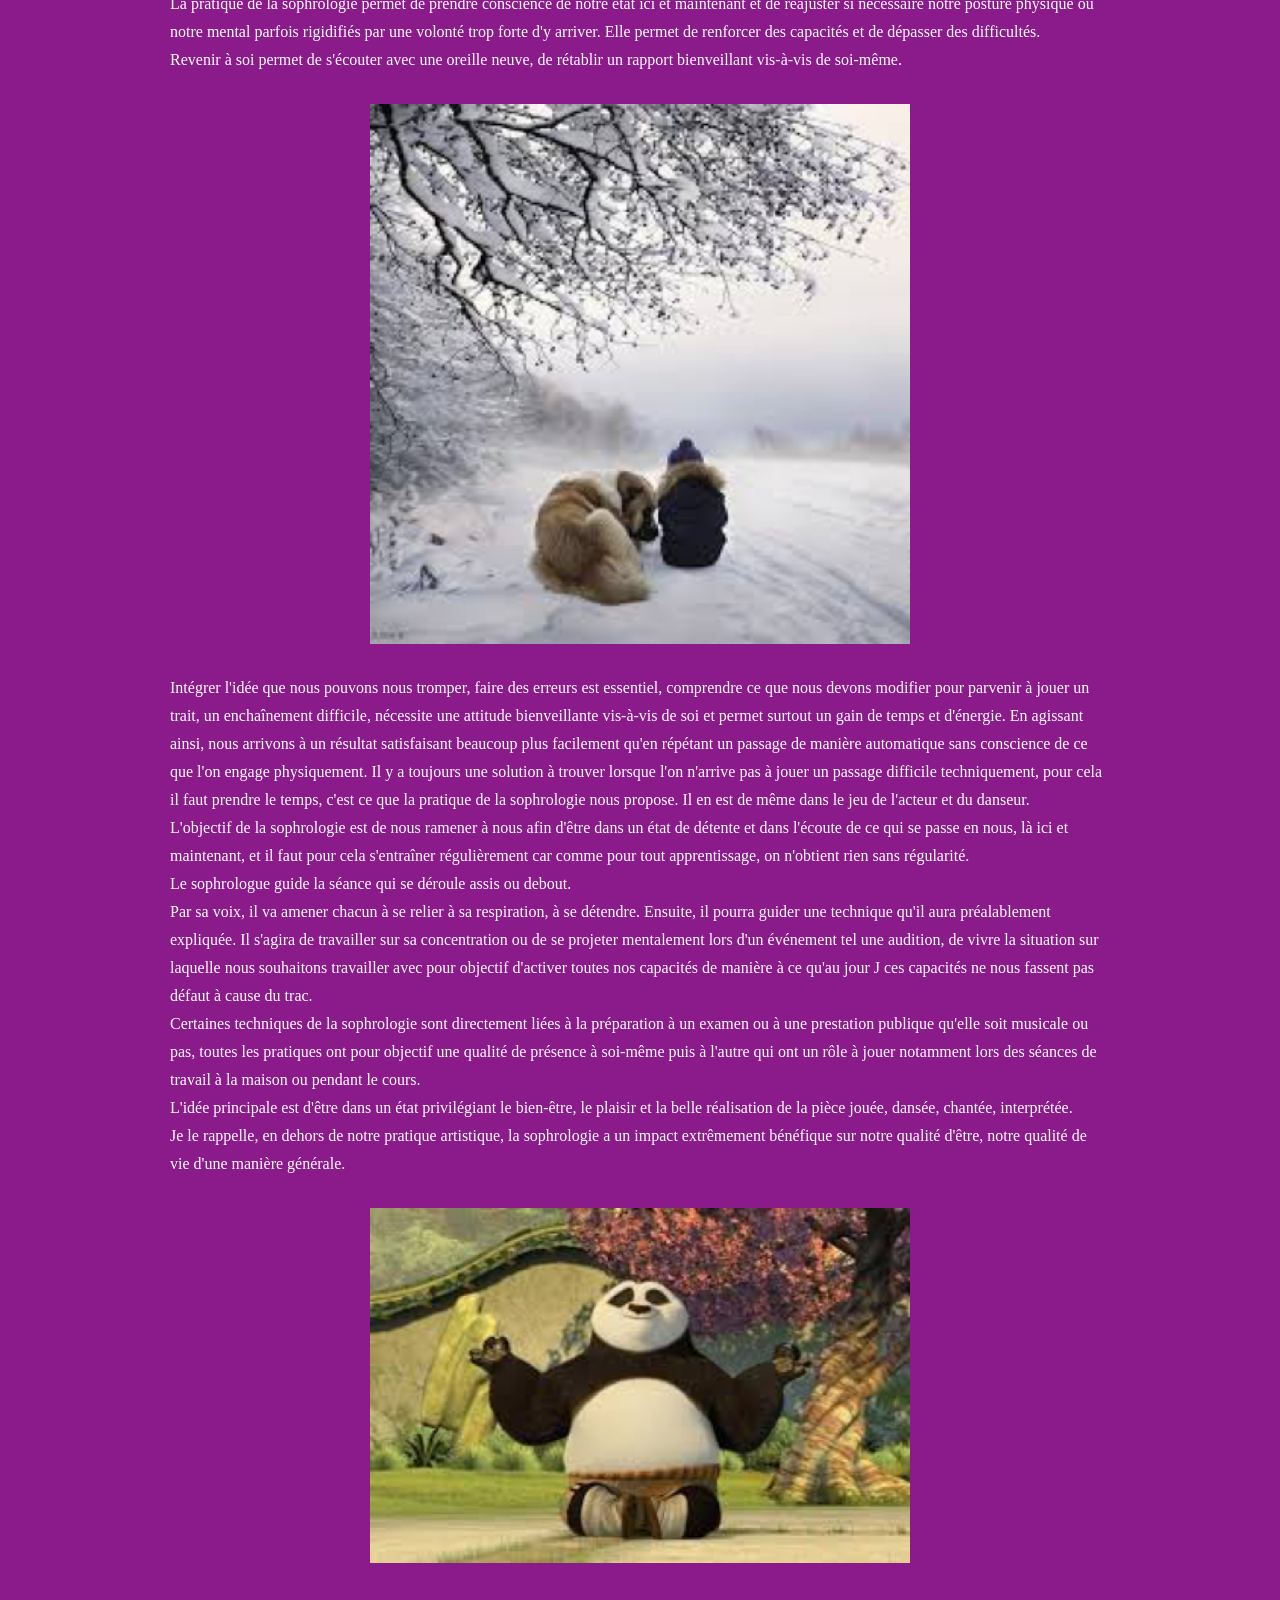
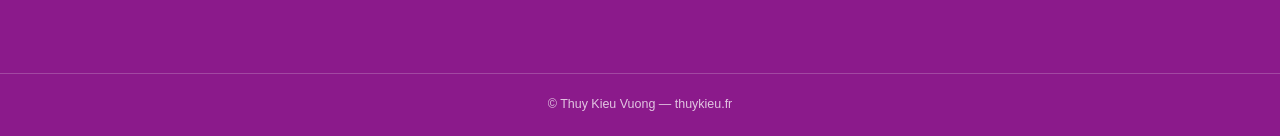
==== commit 7e1bb415: "SEO: ajout meta description sur toutes les pages Co-Authored-By: Claude Sonnet 4.6 <noreply@anthropi" ====
--- a/accompagnements.html
+++ b/accompagnements.html
@@ -4,6 +4,7 @@
   <meta charset="UTF-8" />
   <meta name="viewport" content="width=device-width, initial-scale=1.0" />
   <title>Accompagnements &amp; Préparations — Thuy Kieu Vuong</title>
+  <meta name="description" content="Accompagnements personnalisés : grossesse, cancer, sophrologie et musique, préparation aux concours, artistes. Sophrologue à Paris.">
   <link rel="stylesheet" href="css/style.css" />
 </head>
 <body>
--- a/css/style.css
+++ b/css/style.css
@@ -107,7 +107,8 @@
 }
 
 .nav-list a.active {
-  text-decoration: none;
+  text-decoration: underline;
+  text-underline-offset: 4px;
   color: #8B1A8B;
   opacity: 1;
 }
@@ -465,6 +466,32 @@
   .hero-accueil {
     margin-top: -80px;
     padding-top: 80px;
+    min-height: calc(100svh - 80px);
+    height: calc(100svh - 80px);
+  }
+
+  .hero-accueil img {
+    width: 100%;
+    height: 100%;
+    object-fit: cover;
+    object-position: center;
+  }
+
+  .hero-accueil-text {
+    top: 50%;
+    bottom: auto;
+    transform: translateY(-50%);
+    left: 5%;
+    right: 5%;
+    width: 90%;
+    text-align: center;
+    padding: 0;
+  }
+
+  .hero-accueil-text p {
+    font-size: 1.2em;
+    line-height: 1.6;
+    margin-bottom: 0.8em;
   }
 
   .header-inner {
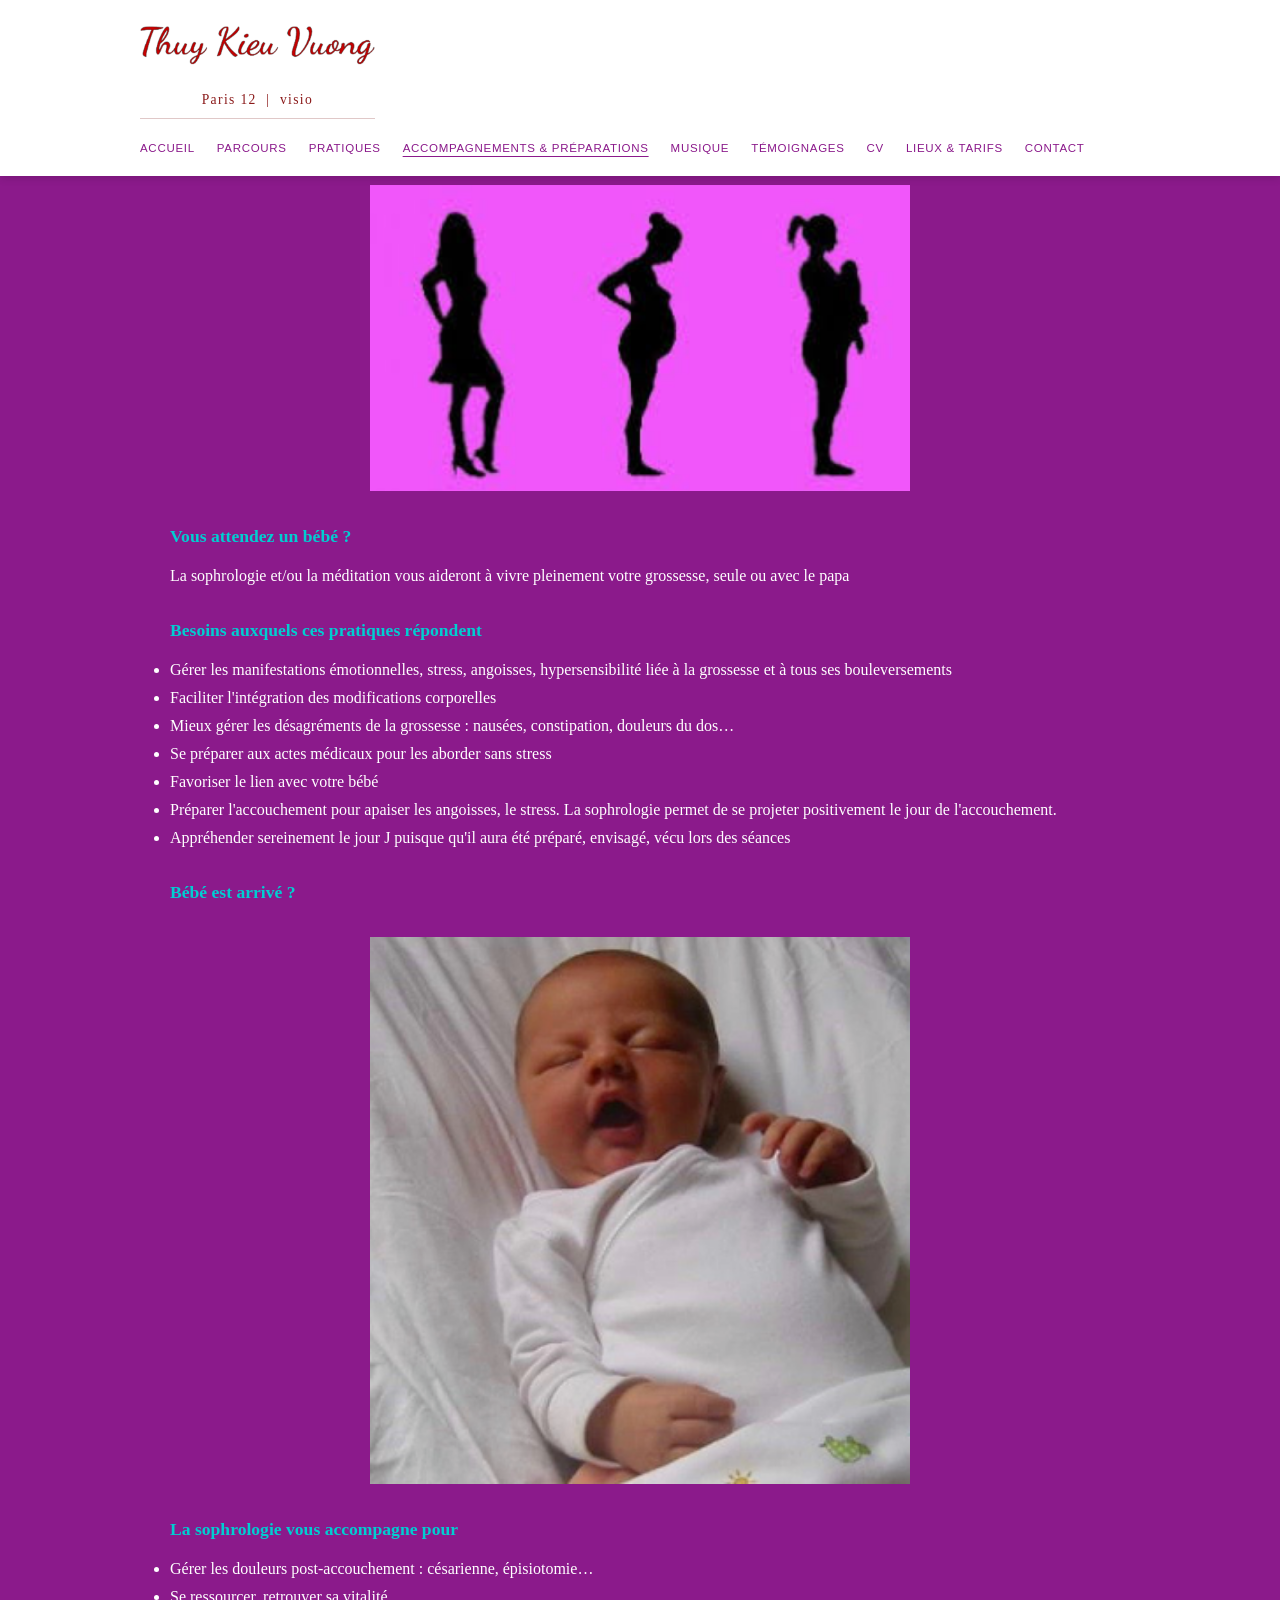
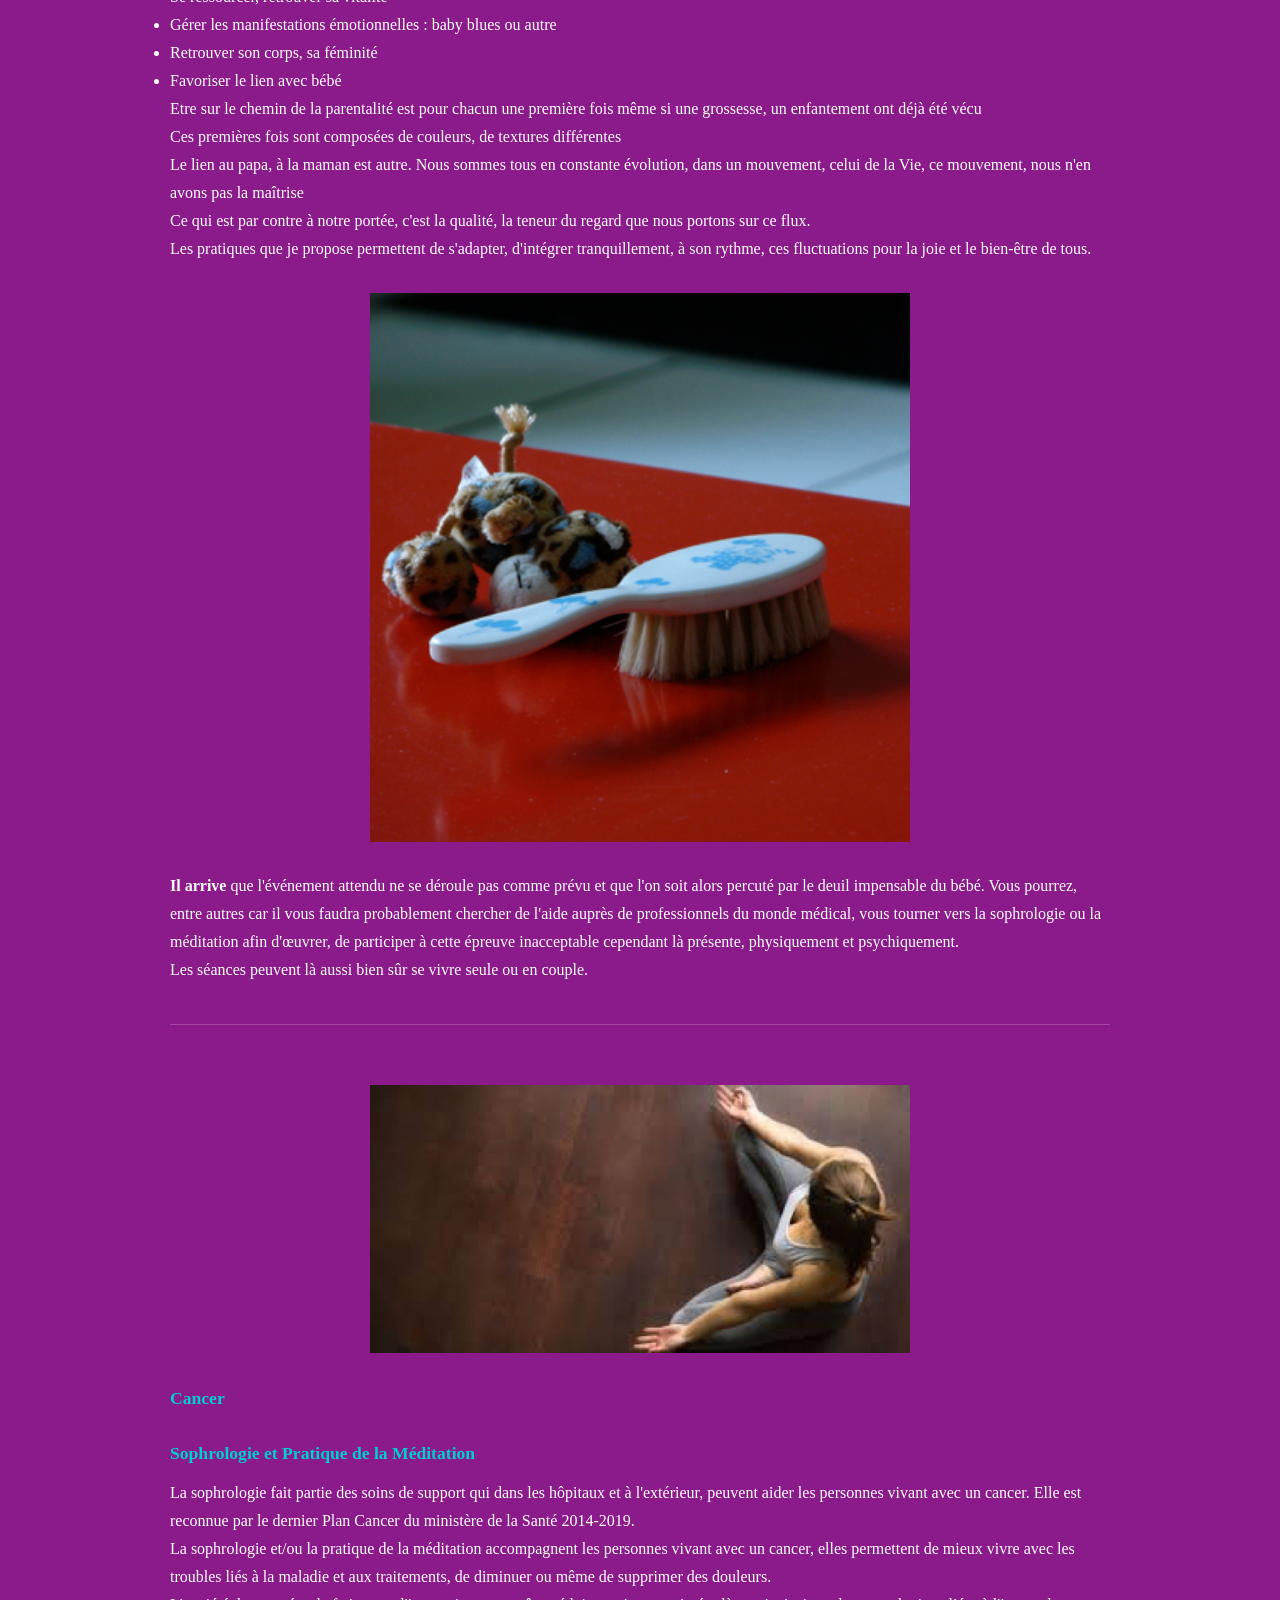
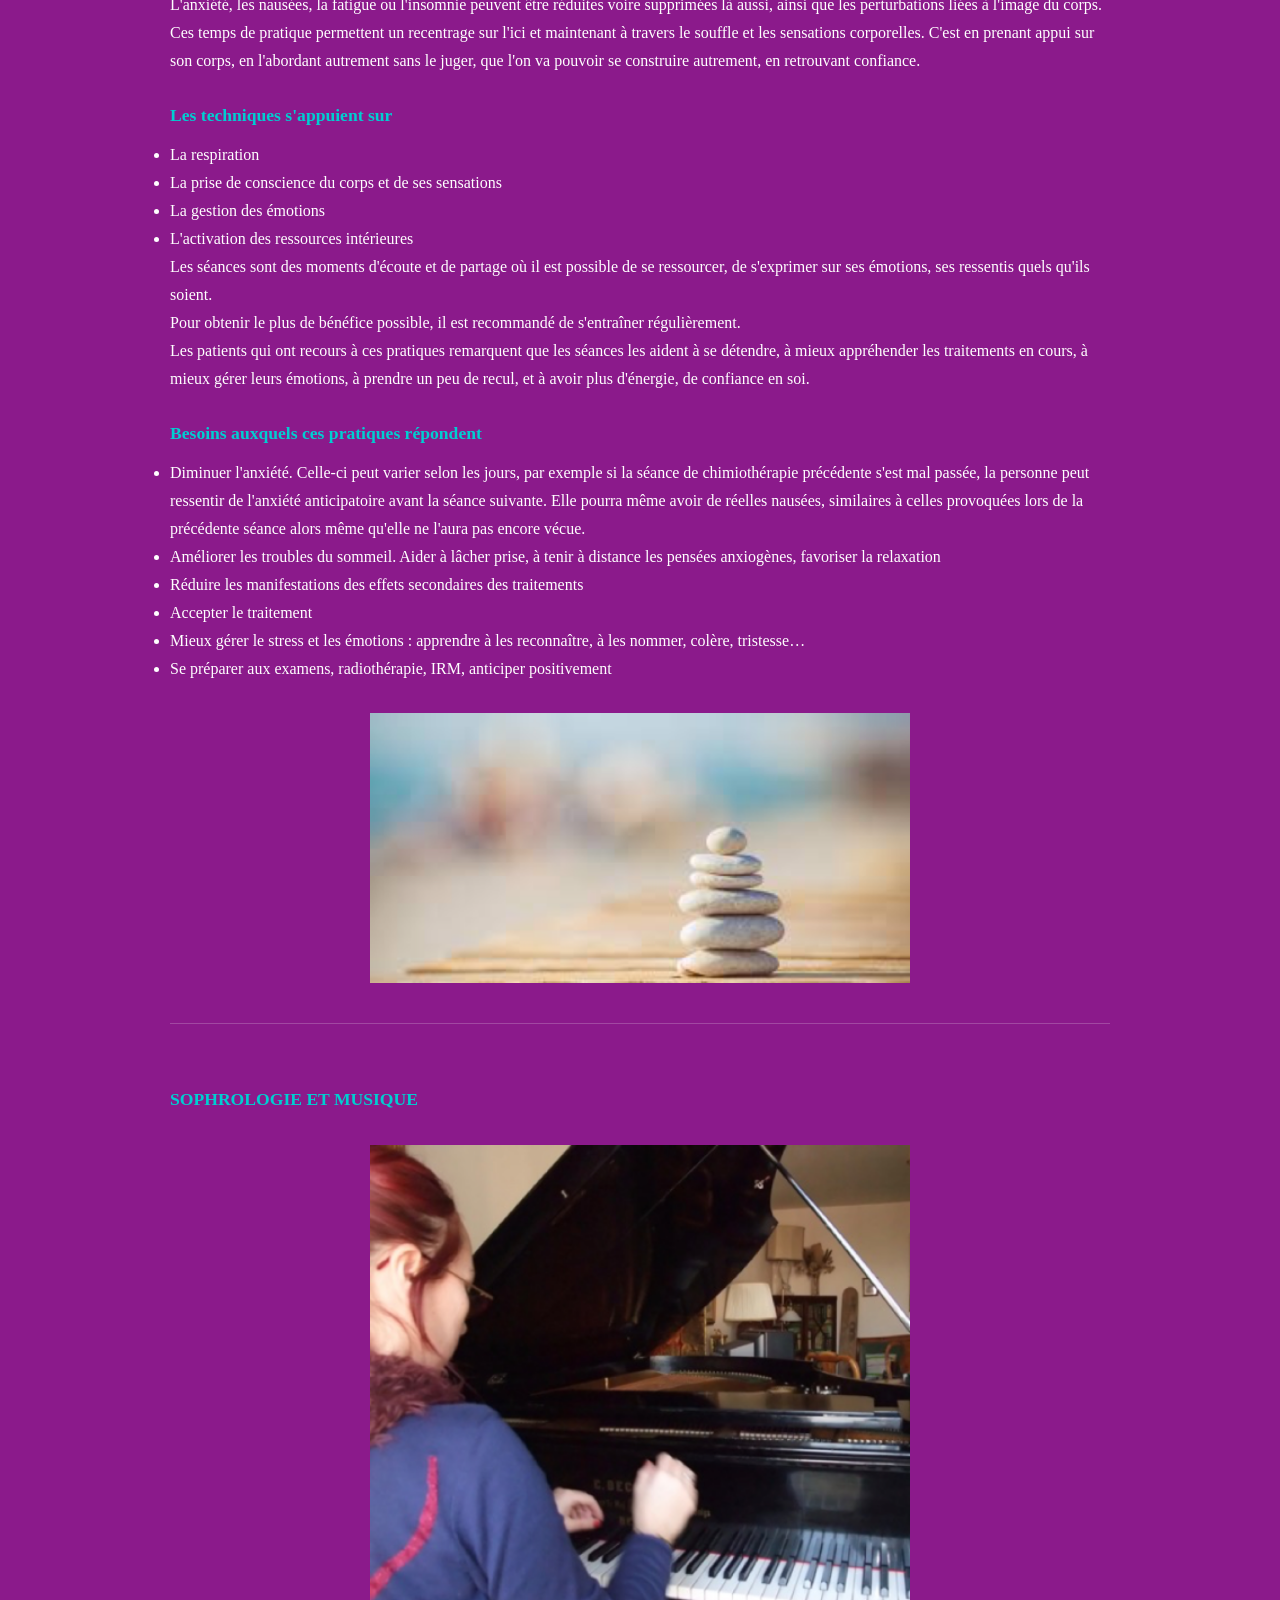
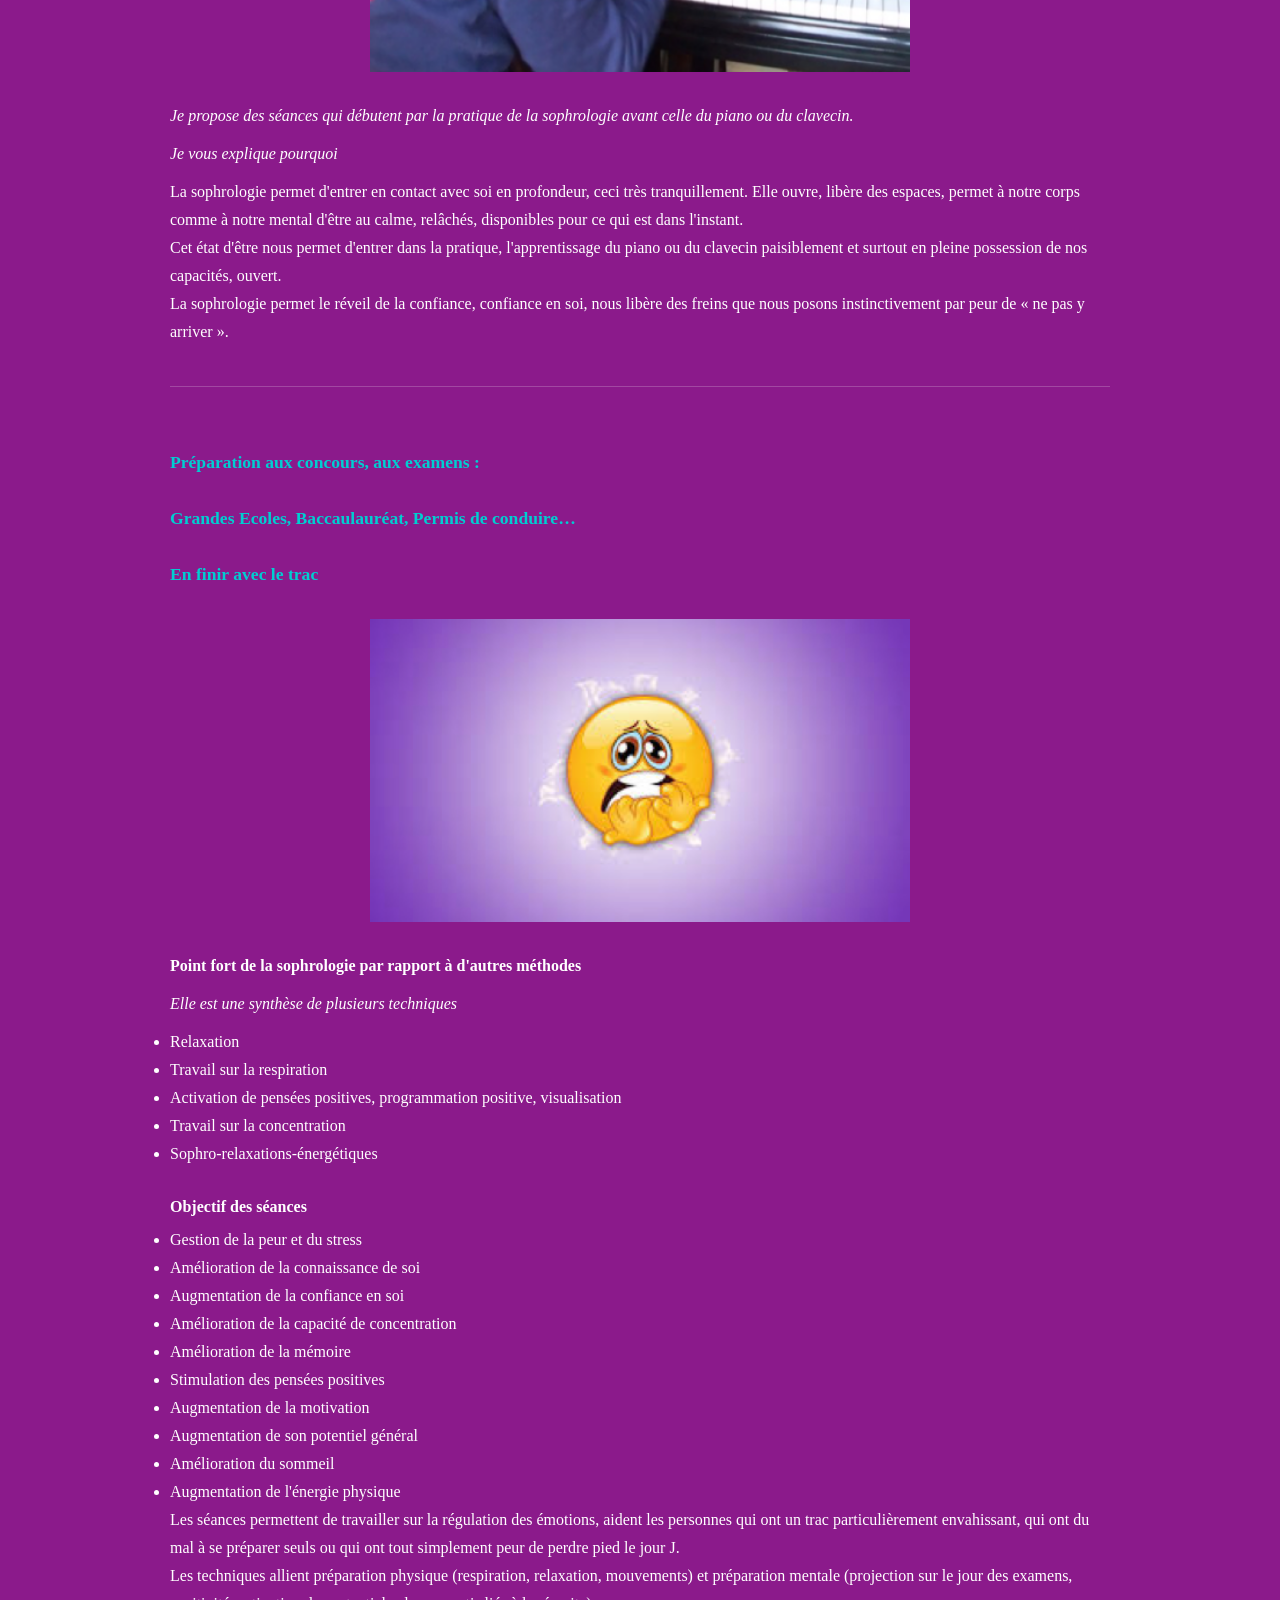
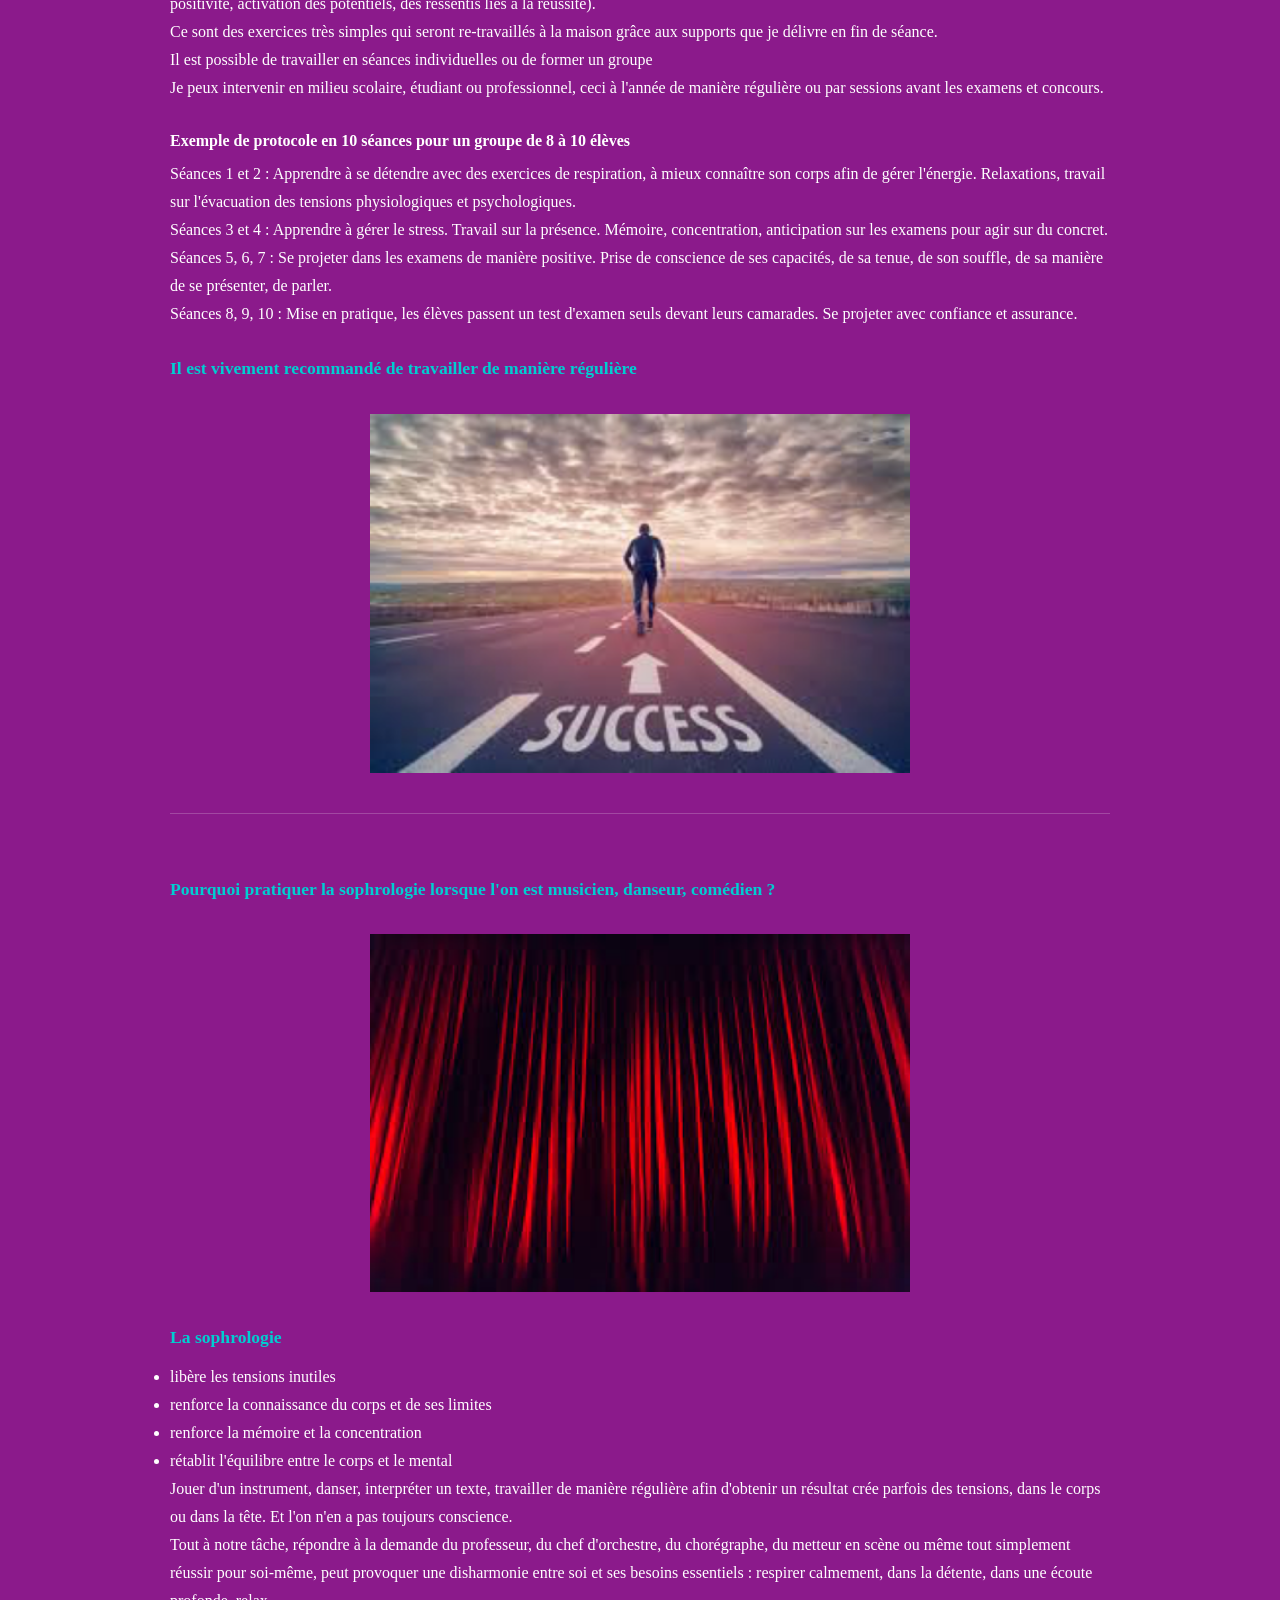
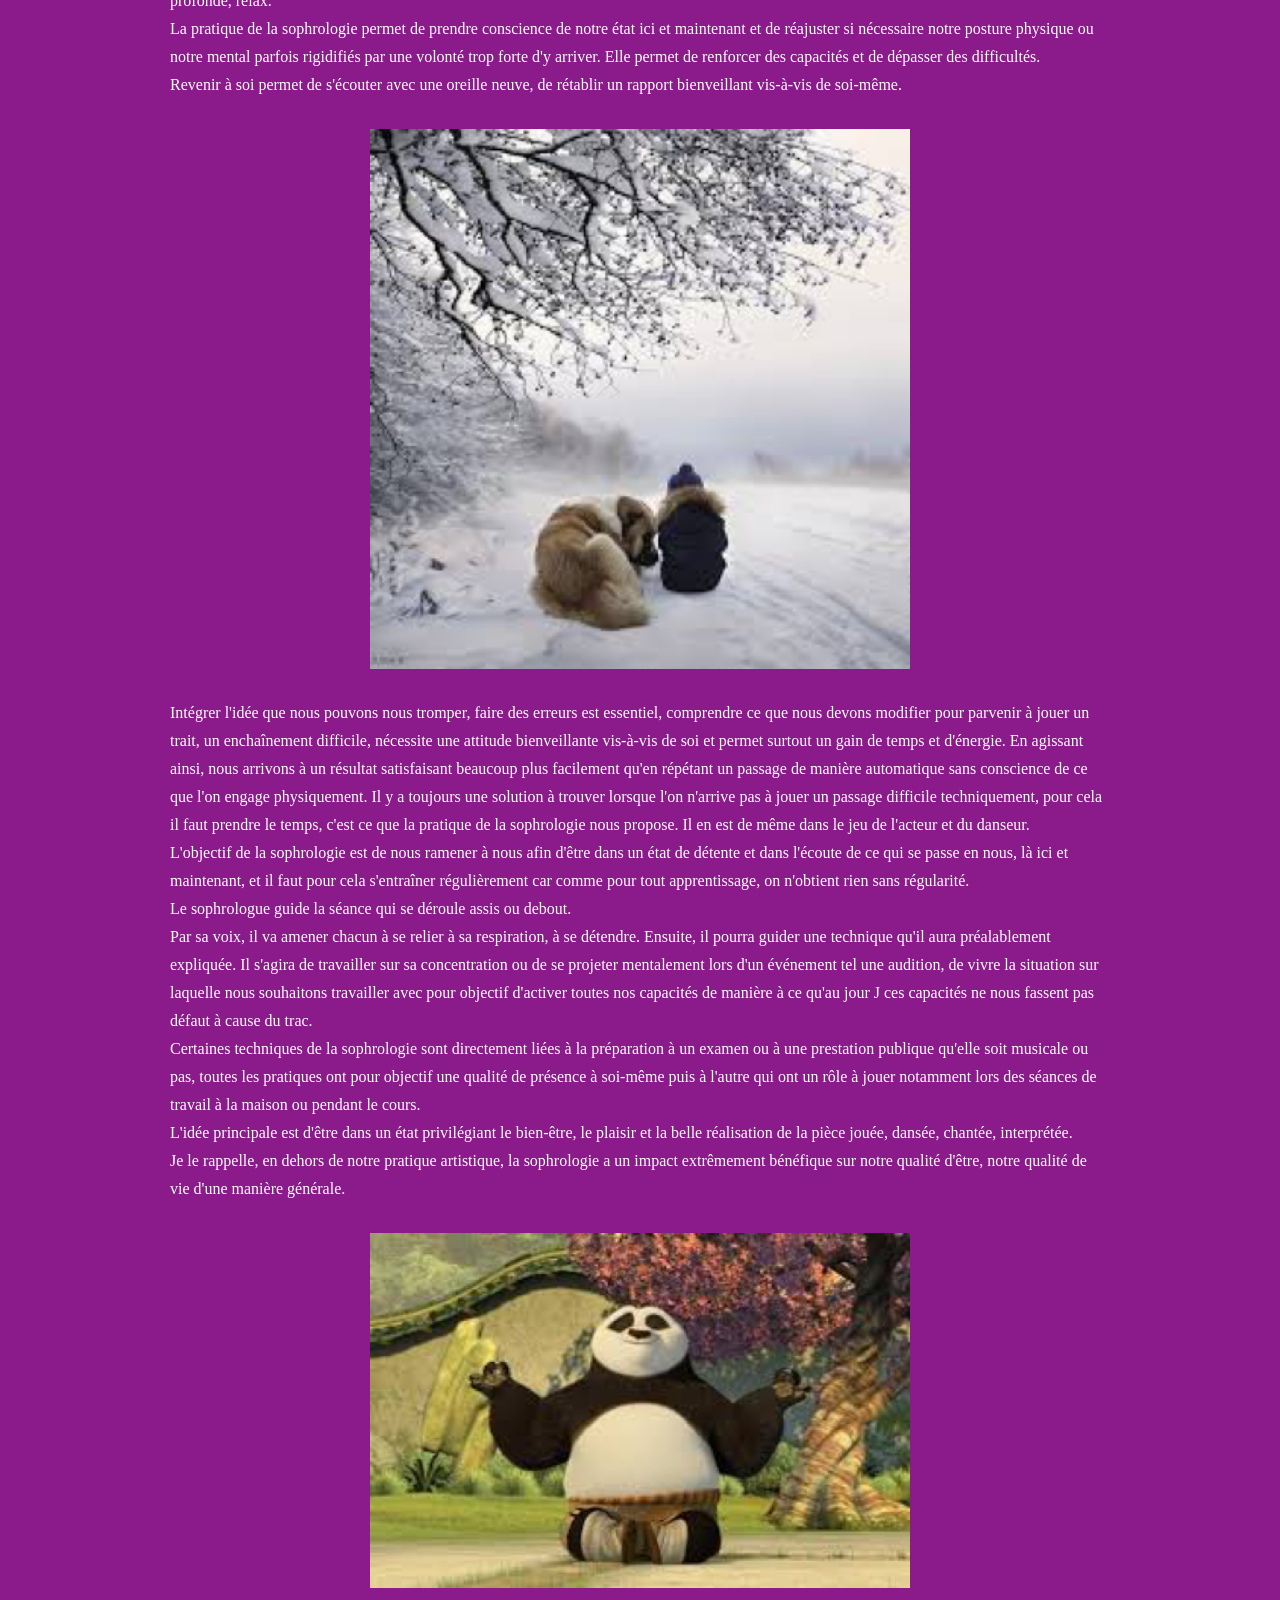
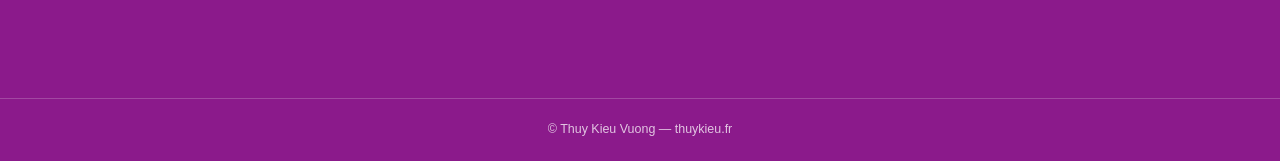
==== commit c9891019: "Header: Paris 12 | visio + style bordeaux / Hero: texte agrandi et repositionné / Lieux-tarifs: rééc" ====
--- a/accompagnements.html
+++ b/accompagnements.html
@@ -16,6 +16,7 @@
           <a href="index.html">
             <img src="images/tk_dsr_364-ts1657221549.png" alt="Thuy Kieu Vuong" />
           </a>
+          <p class="logo-localisation">Paris 12 &nbsp;|&nbsp; visio</p>
         </div>
         <button class="nav-toggle" aria-label="Menu" aria-expanded="false">&#9776;</button>
       </div>
--- a/css/style.css
+++ b/css/style.css
@@ -20,7 +20,7 @@
   min-height: 100vh;
   display: flex;
   flex-direction: column;
-  padding-top: 100px;
+  padding-top: 125px;
 }
 
 a {
@@ -72,6 +72,16 @@
 .logo img {
   height: 60px;
   width: auto;
+}
+
+.logo-localisation {
+  text-align: center;
+  font-size: 0.85rem;
+  letter-spacing: 0.1em;
+  color: #8B1A1A;
+  margin: 4px 0 0 0;
+  padding-bottom: 6px;
+  border-bottom: 1px solid #e0c8c8;
 }
 
 /* =============================================
@@ -146,8 +156,8 @@
   position: relative;
   width: 100%;
   overflow: hidden;
-  margin-top: -100px;
-  padding-top: 100px;
+  margin-top: -125px;
+  padding-top: 125px;
 }
 
 .hero-accueil img {
@@ -159,12 +169,12 @@
 
 .hero-accueil-text {
   position: absolute;
-  bottom: 25%;
+  bottom: 32%;
   right: auto;
-  left: 52%;
+  left: 48%;
   color: #00CED1;
   font-style: italic;
-  font-size: 1.4rem;
+  font-size: 1.6rem;
   line-height: 2;
   max-width: 420px;
   text-align: left;
@@ -355,7 +365,7 @@
 
 h1[id],
 h2[id] {
-  scroll-margin-top: 100px;
+  scroll-margin-top: 125px;
 }
 
 /* Sous-menu PRATIQUES */
@@ -460,14 +470,14 @@
   }
 
   body {
-    padding-top: 80px;
+    padding-top: 105px;
   }
 
   .hero-accueil {
-    margin-top: -80px;
-    padding-top: 80px;
-    min-height: calc(100svh - 80px);
-    height: calc(100svh - 80px);
+    margin-top: -105px;
+    padding-top: 105px;
+    min-height: calc(100svh - 105px);
+    height: calc(100svh - 105px);
   }
 
   .hero-accueil img {
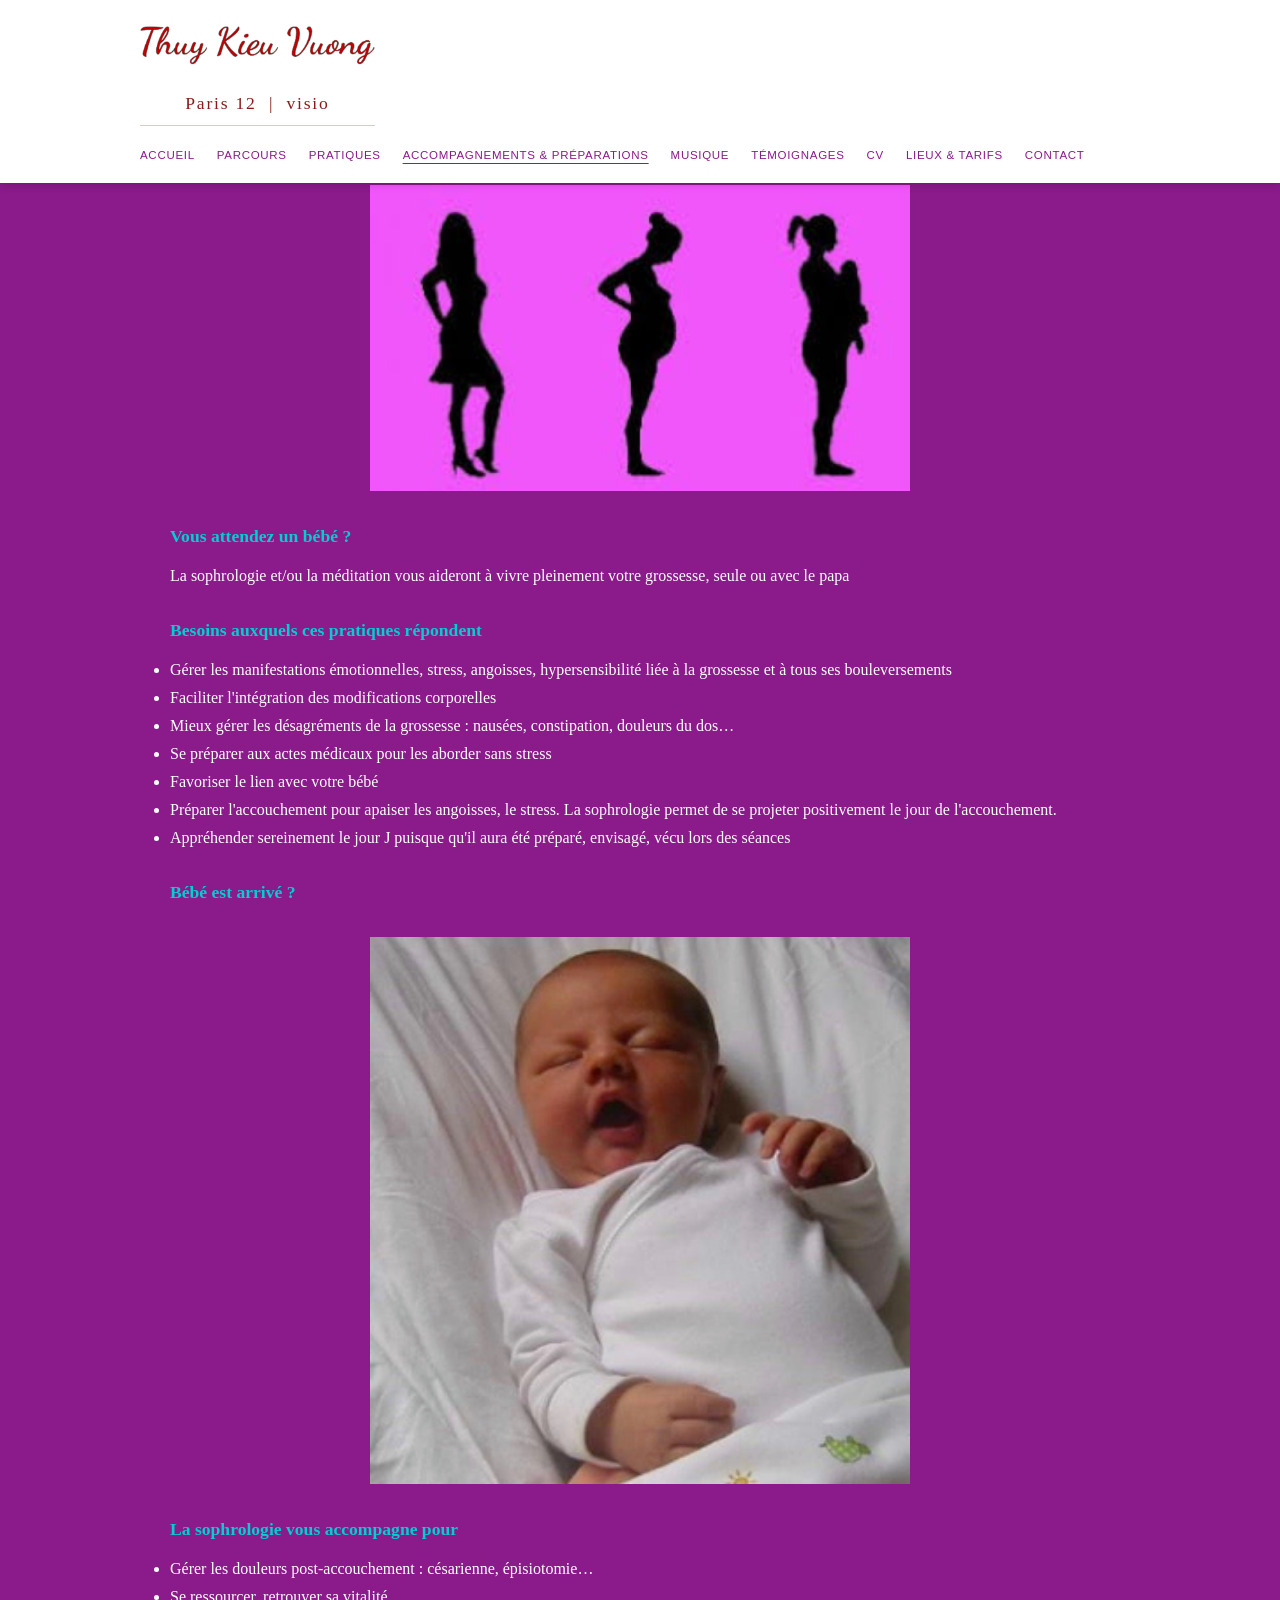
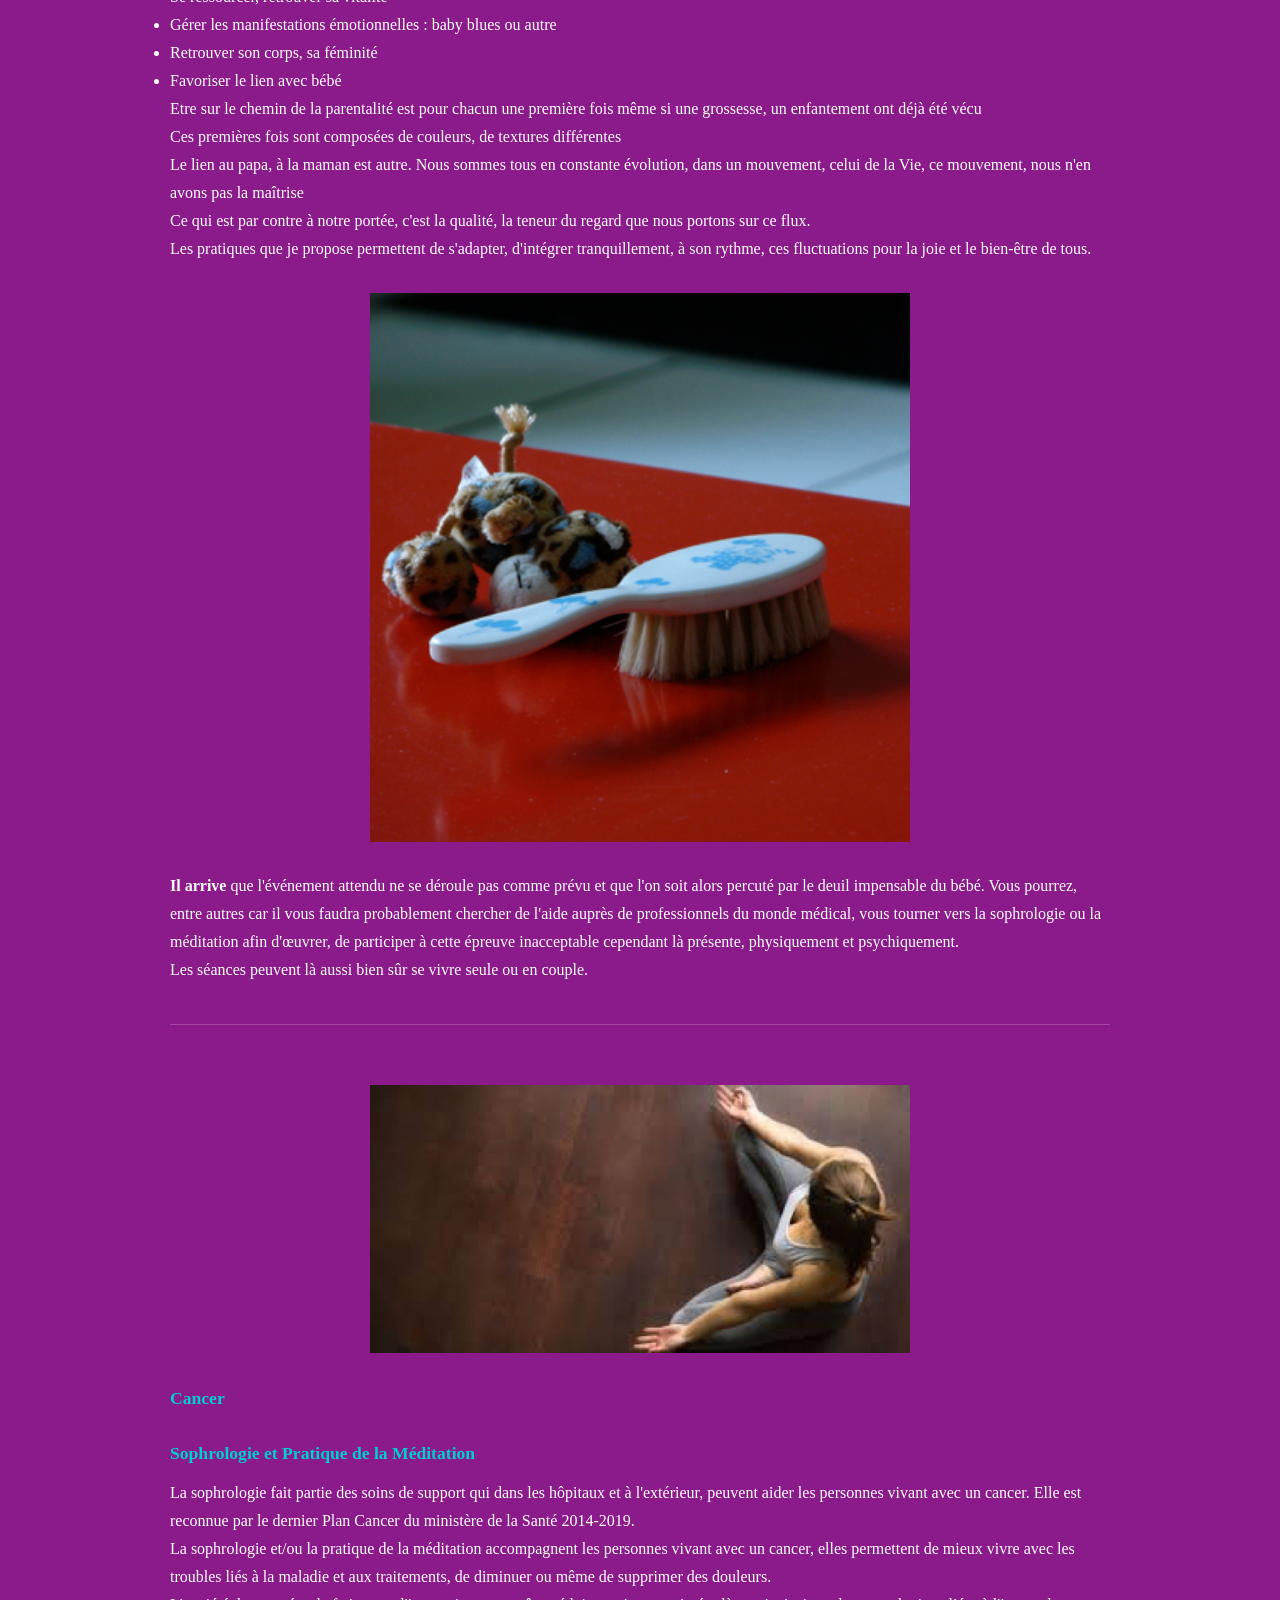
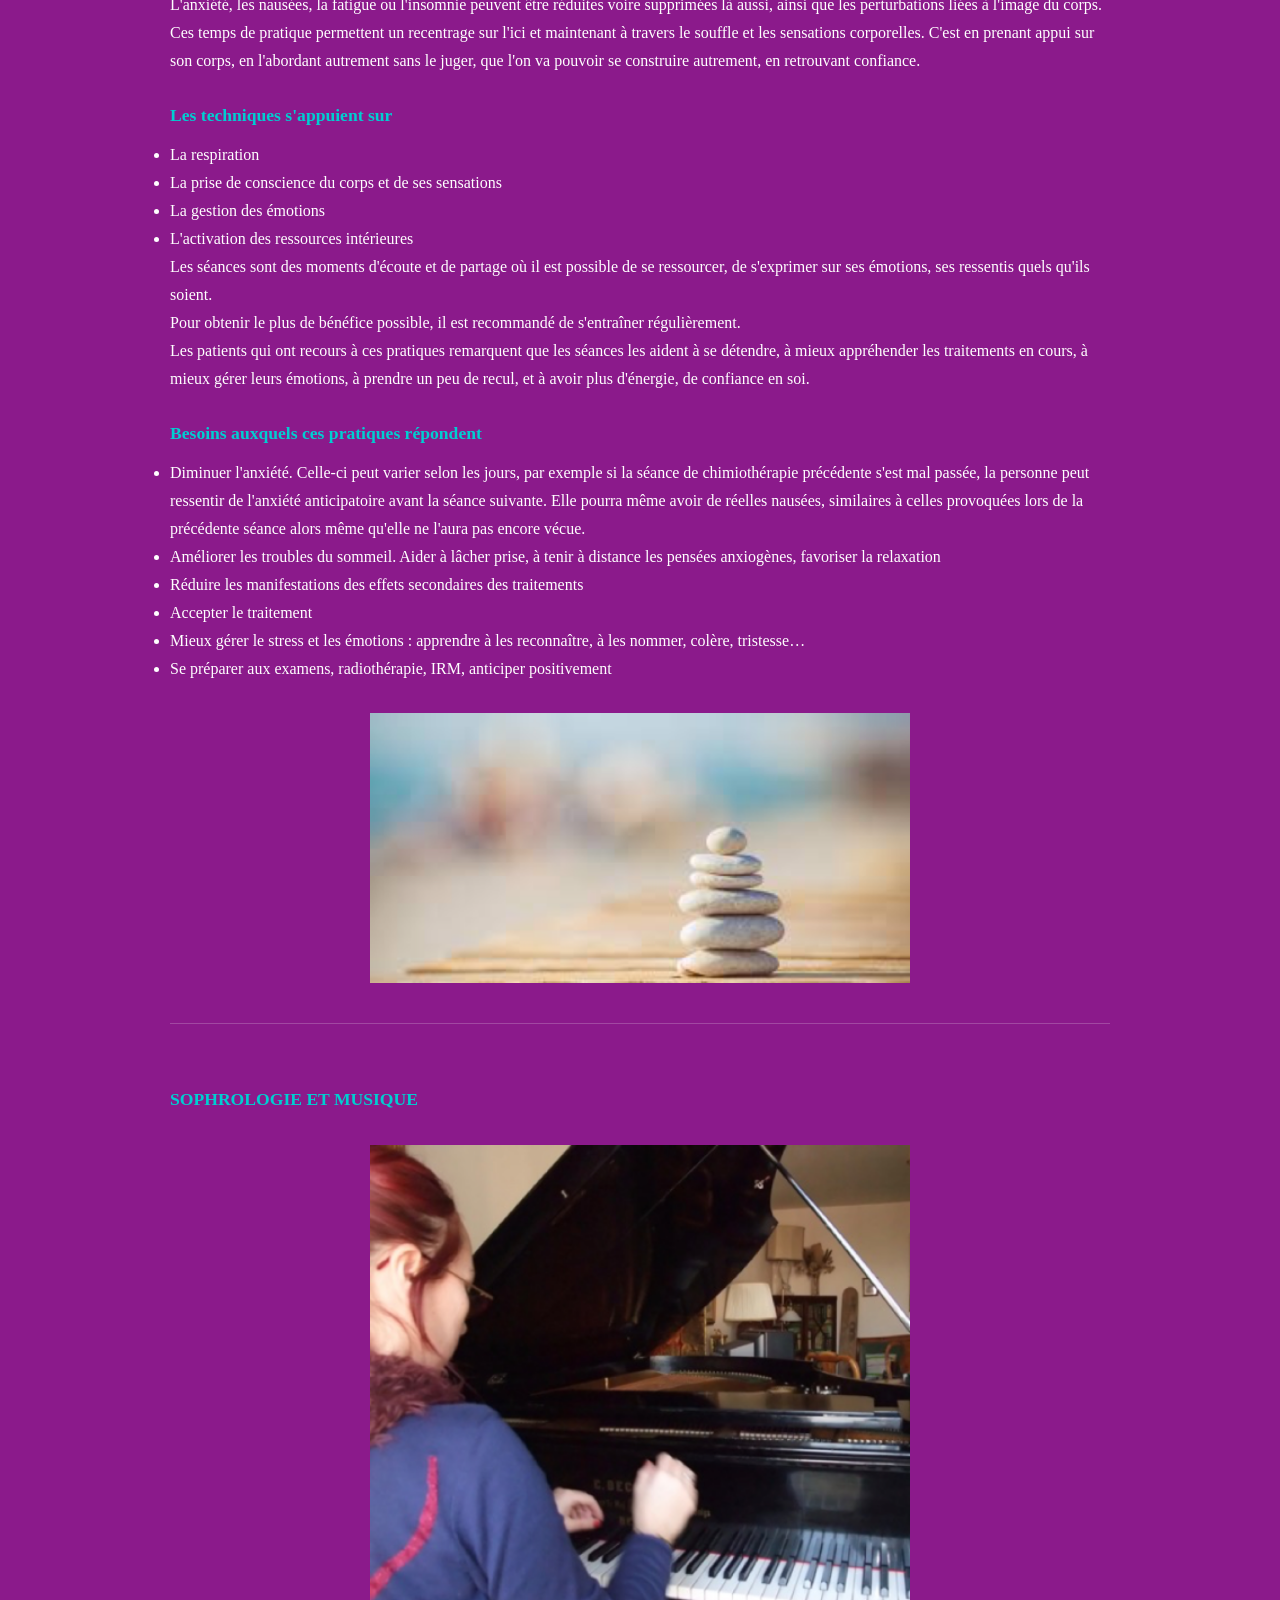
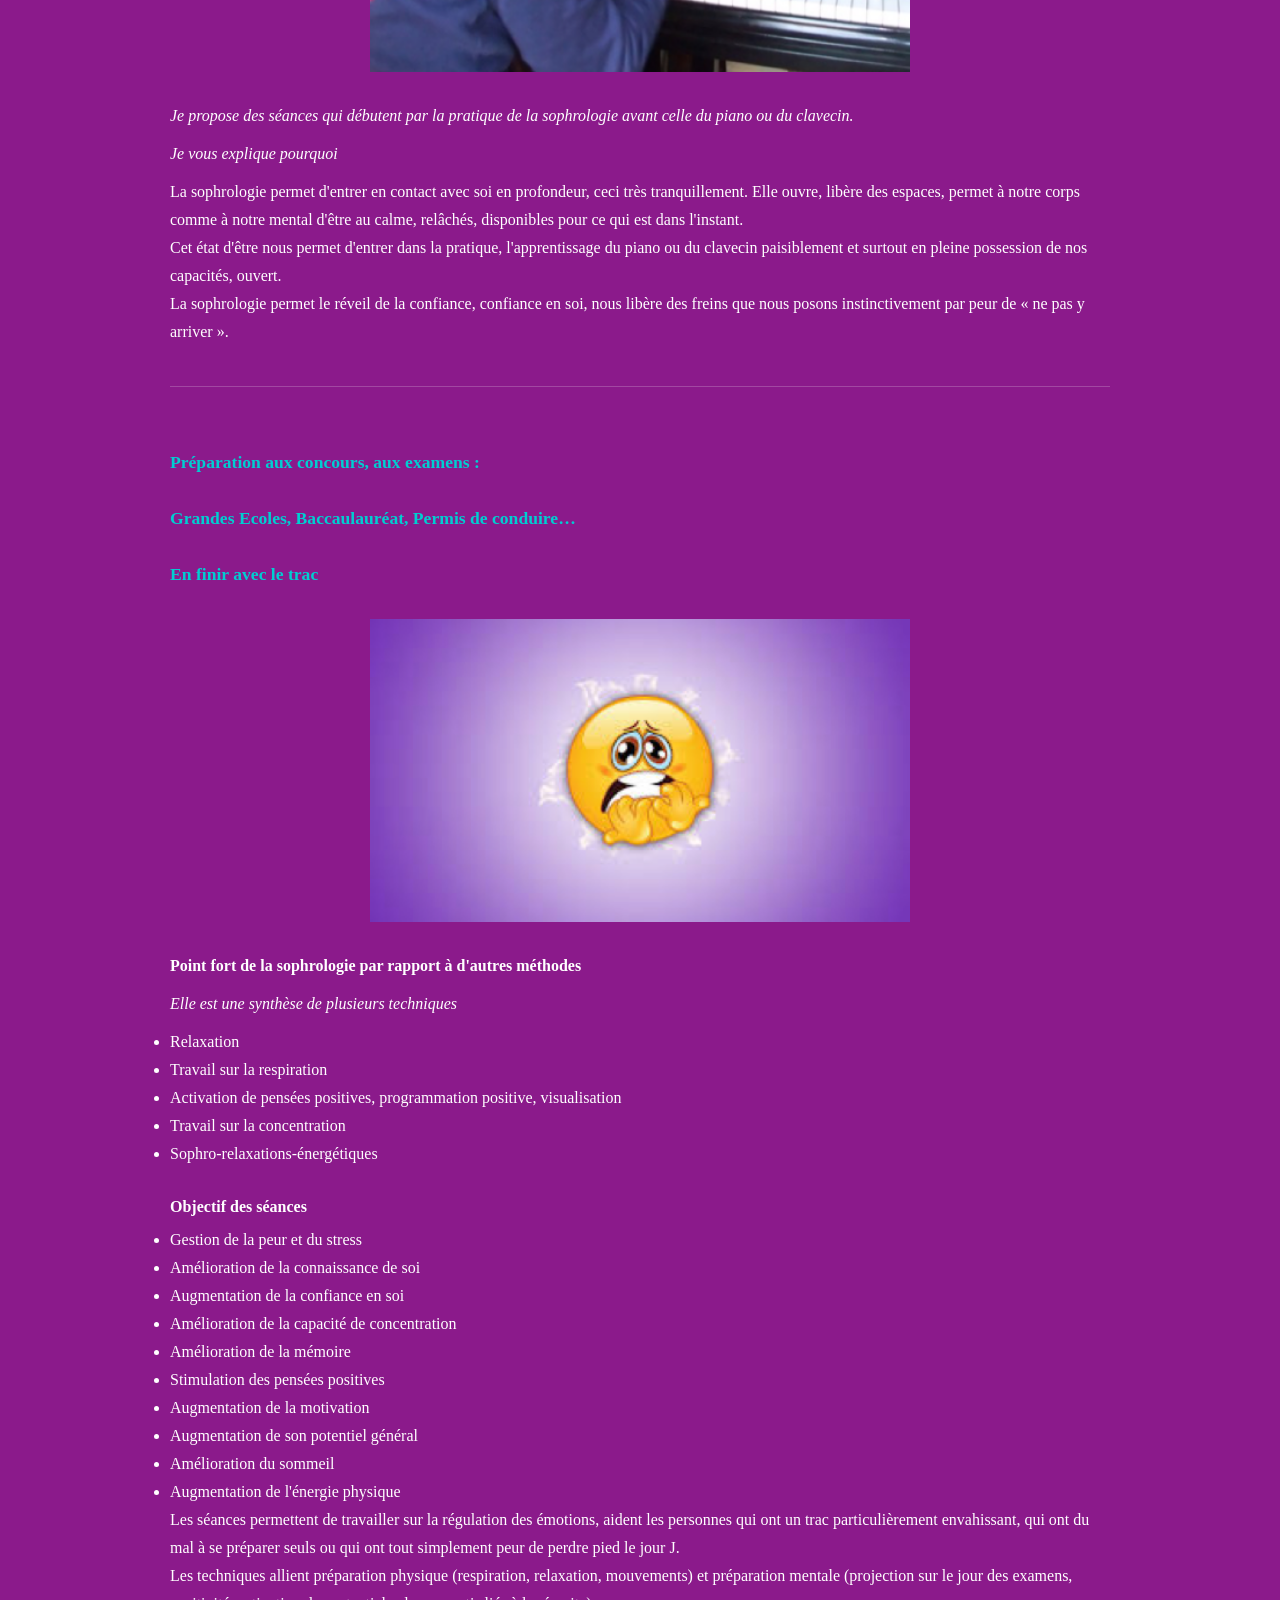
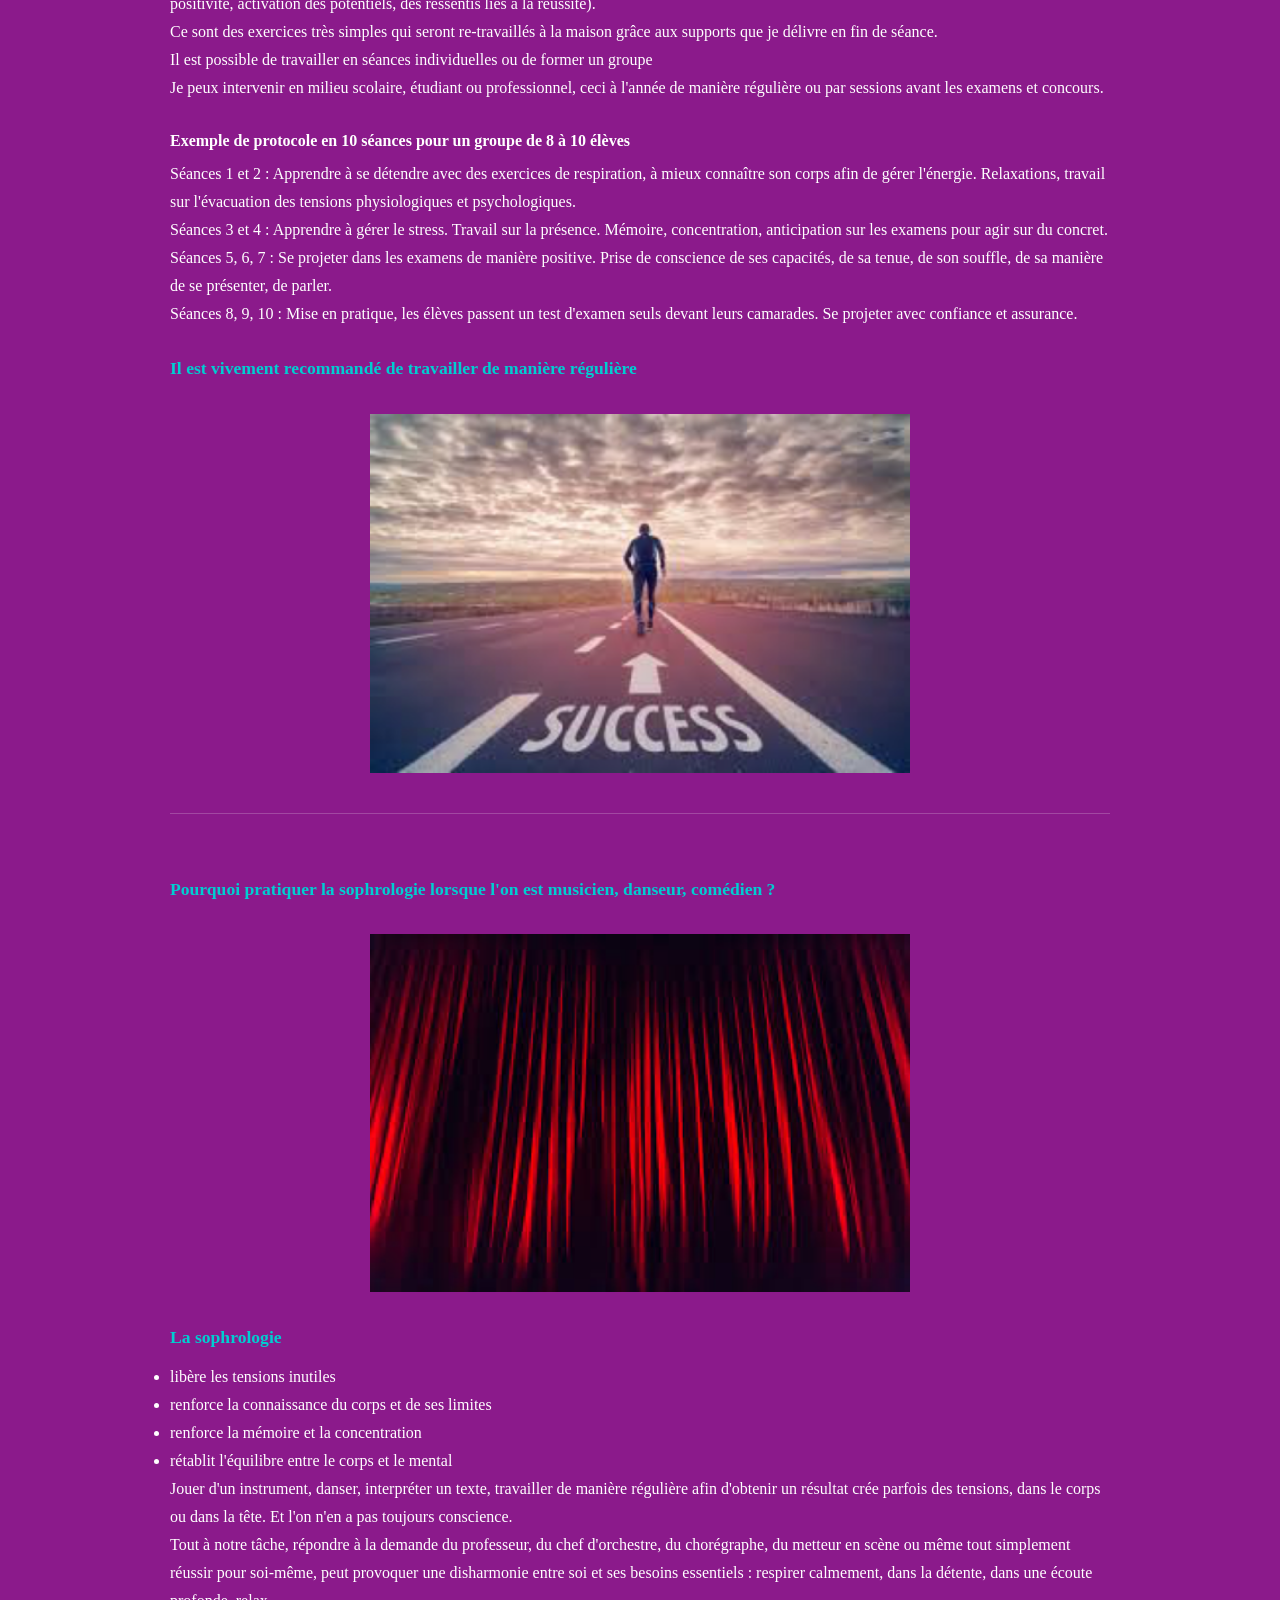
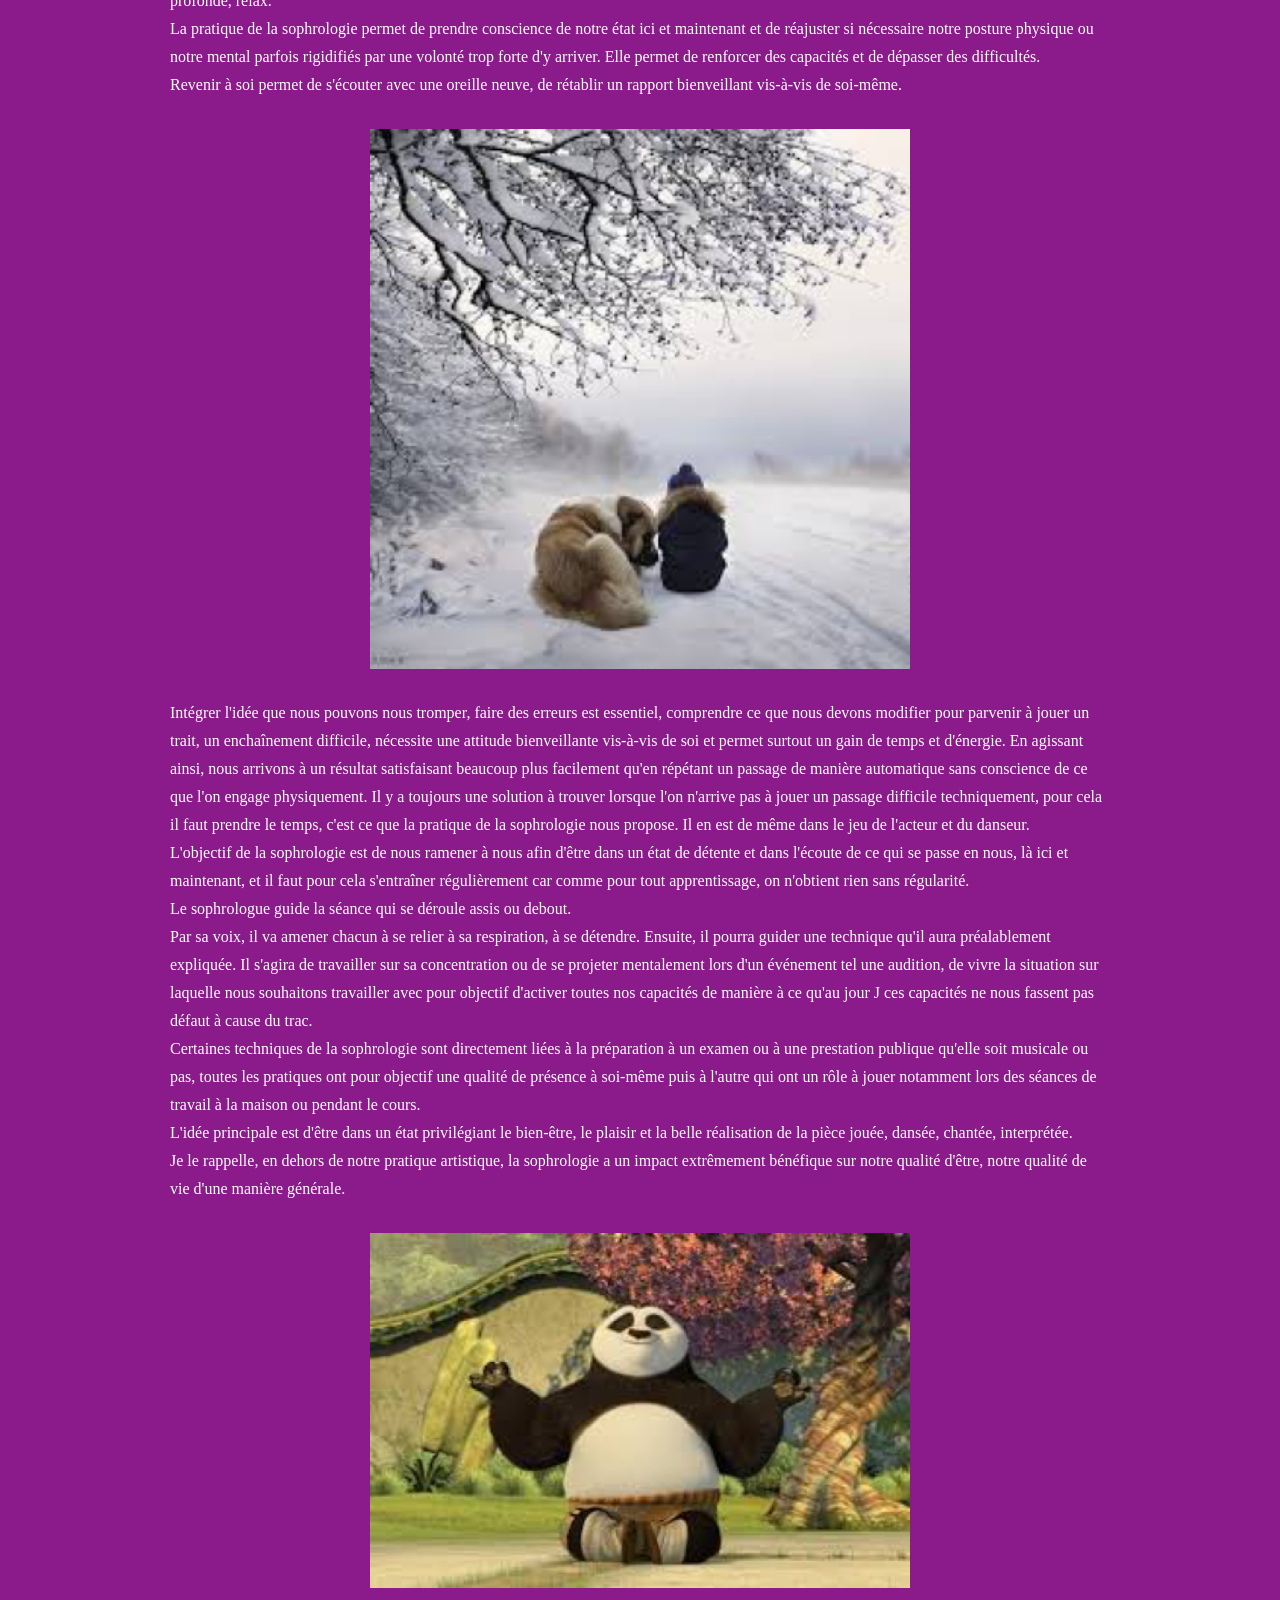
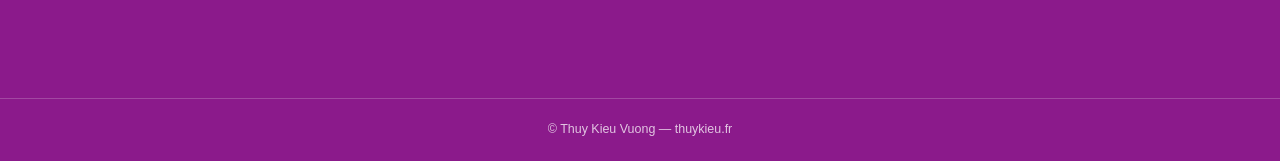
==== commit 74b64f56: "analytics: ajout snippet Umami sur les 9 pages" ====
--- a/accompagnements.html
+++ b/accompagnements.html
@@ -5,7 +5,9 @@
   <meta name="viewport" content="width=device-width, initial-scale=1.0" />
   <title>Accompagnements &amp; Préparations — Thuy Kieu Vuong</title>
   <meta name="description" content="Accompagnements personnalisés : grossesse, cancer, sophrologie et musique, préparation aux concours, artistes. Sophrologue à Paris.">
+  <link rel="canonical" href="https://www.thuykieu.fr/accompagnements.html">
   <link rel="stylesheet" href="css/style.css" />
+  <script defer src="https://cloud.umami.is/script.js" data-website-id="dc421e7c-0b84-46a2-97f5-899939e22b18"></script>
 </head>
 <body>
 
--- a/css/style.css
+++ b/css/style.css
@@ -76,7 +76,7 @@
 
 .logo-localisation {
   text-align: center;
-  font-size: 0.85rem;
+  font-size: 1.1rem;
   letter-spacing: 0.1em;
   color: #8B1A1A;
   margin: 4px 0 0 0;
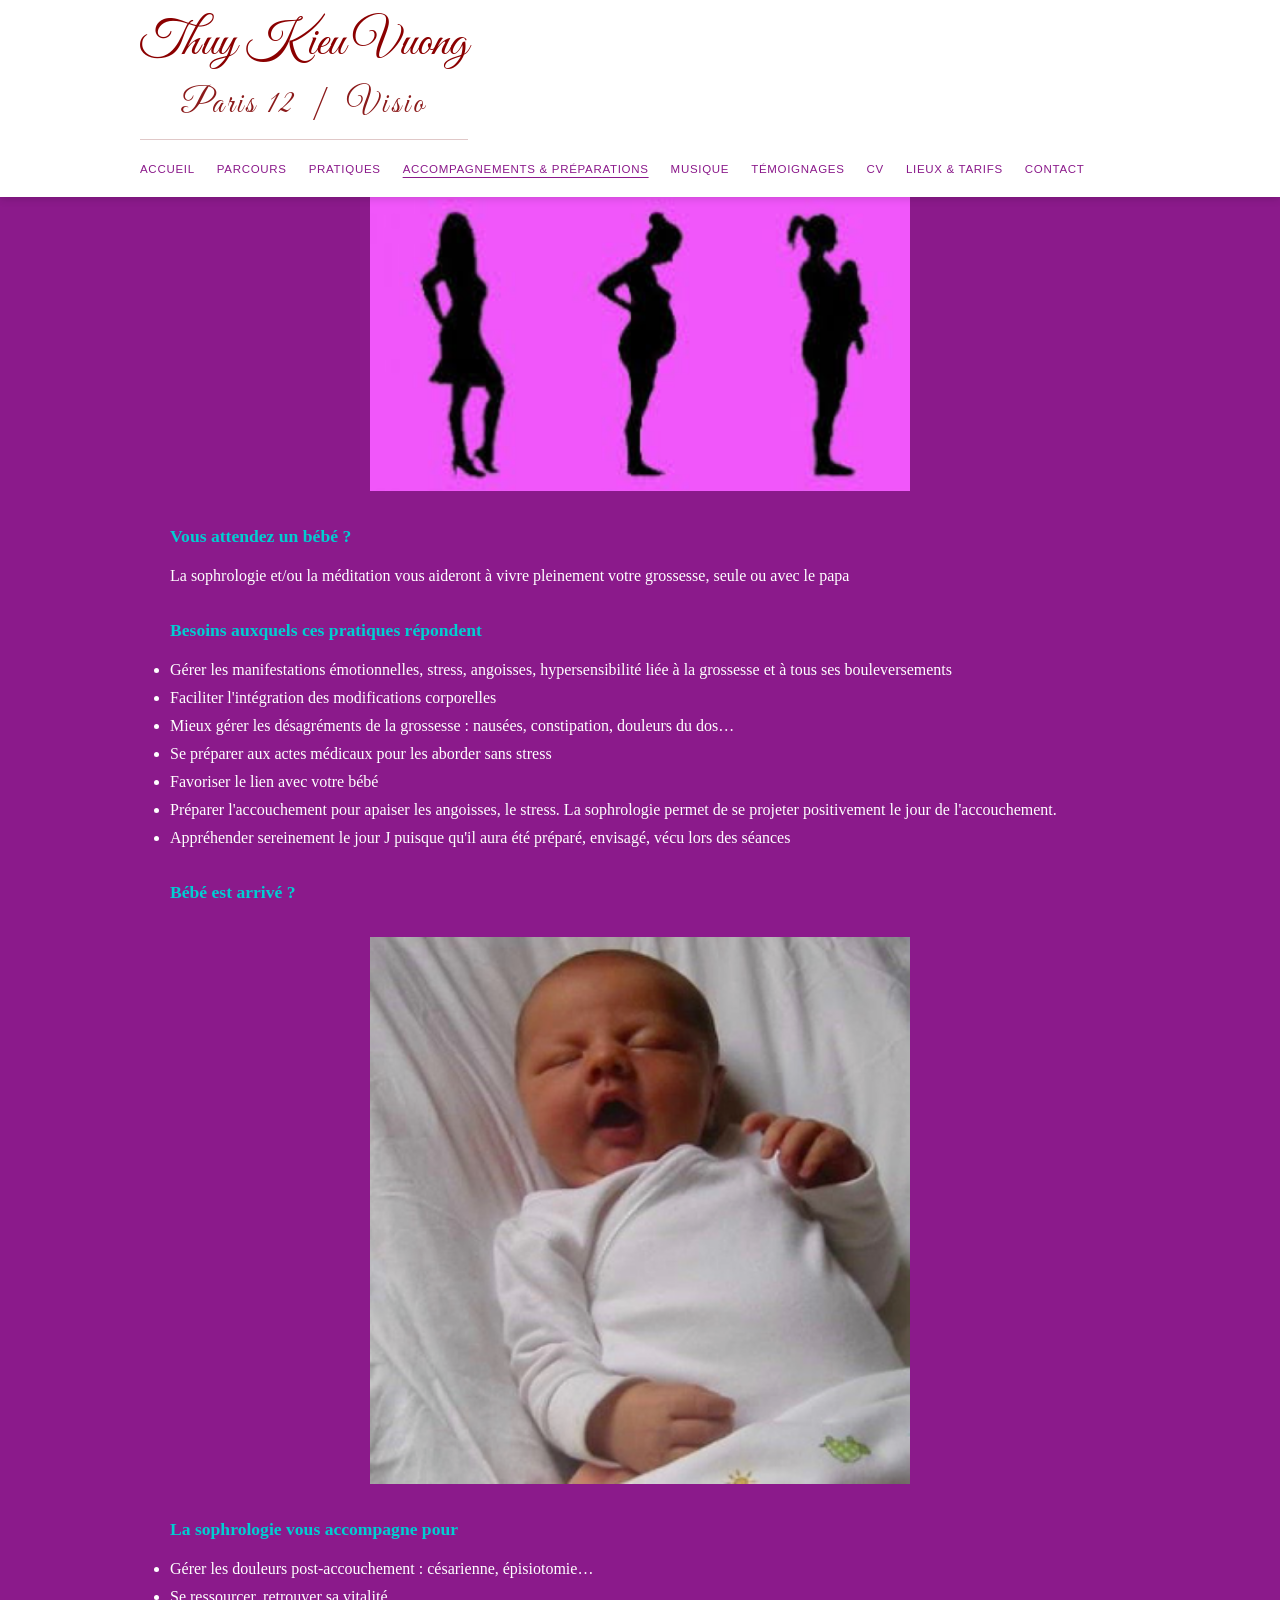
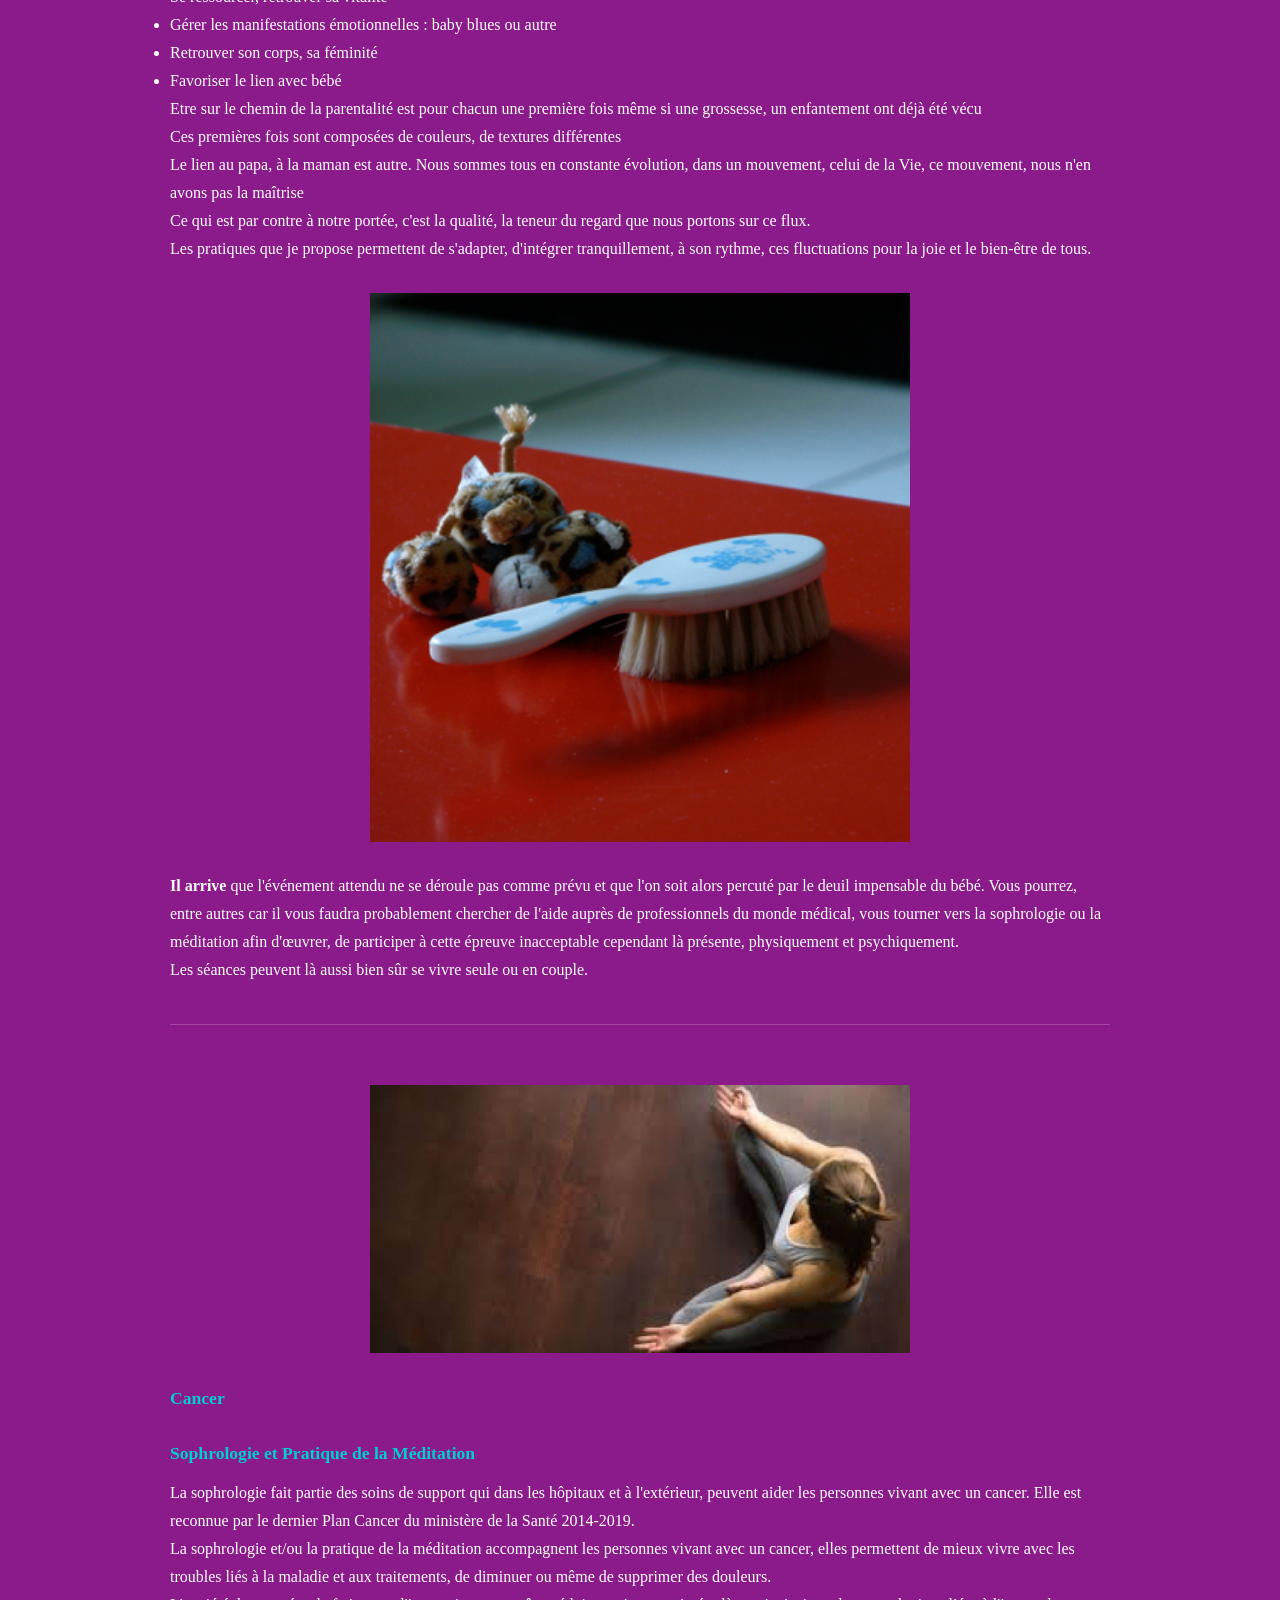
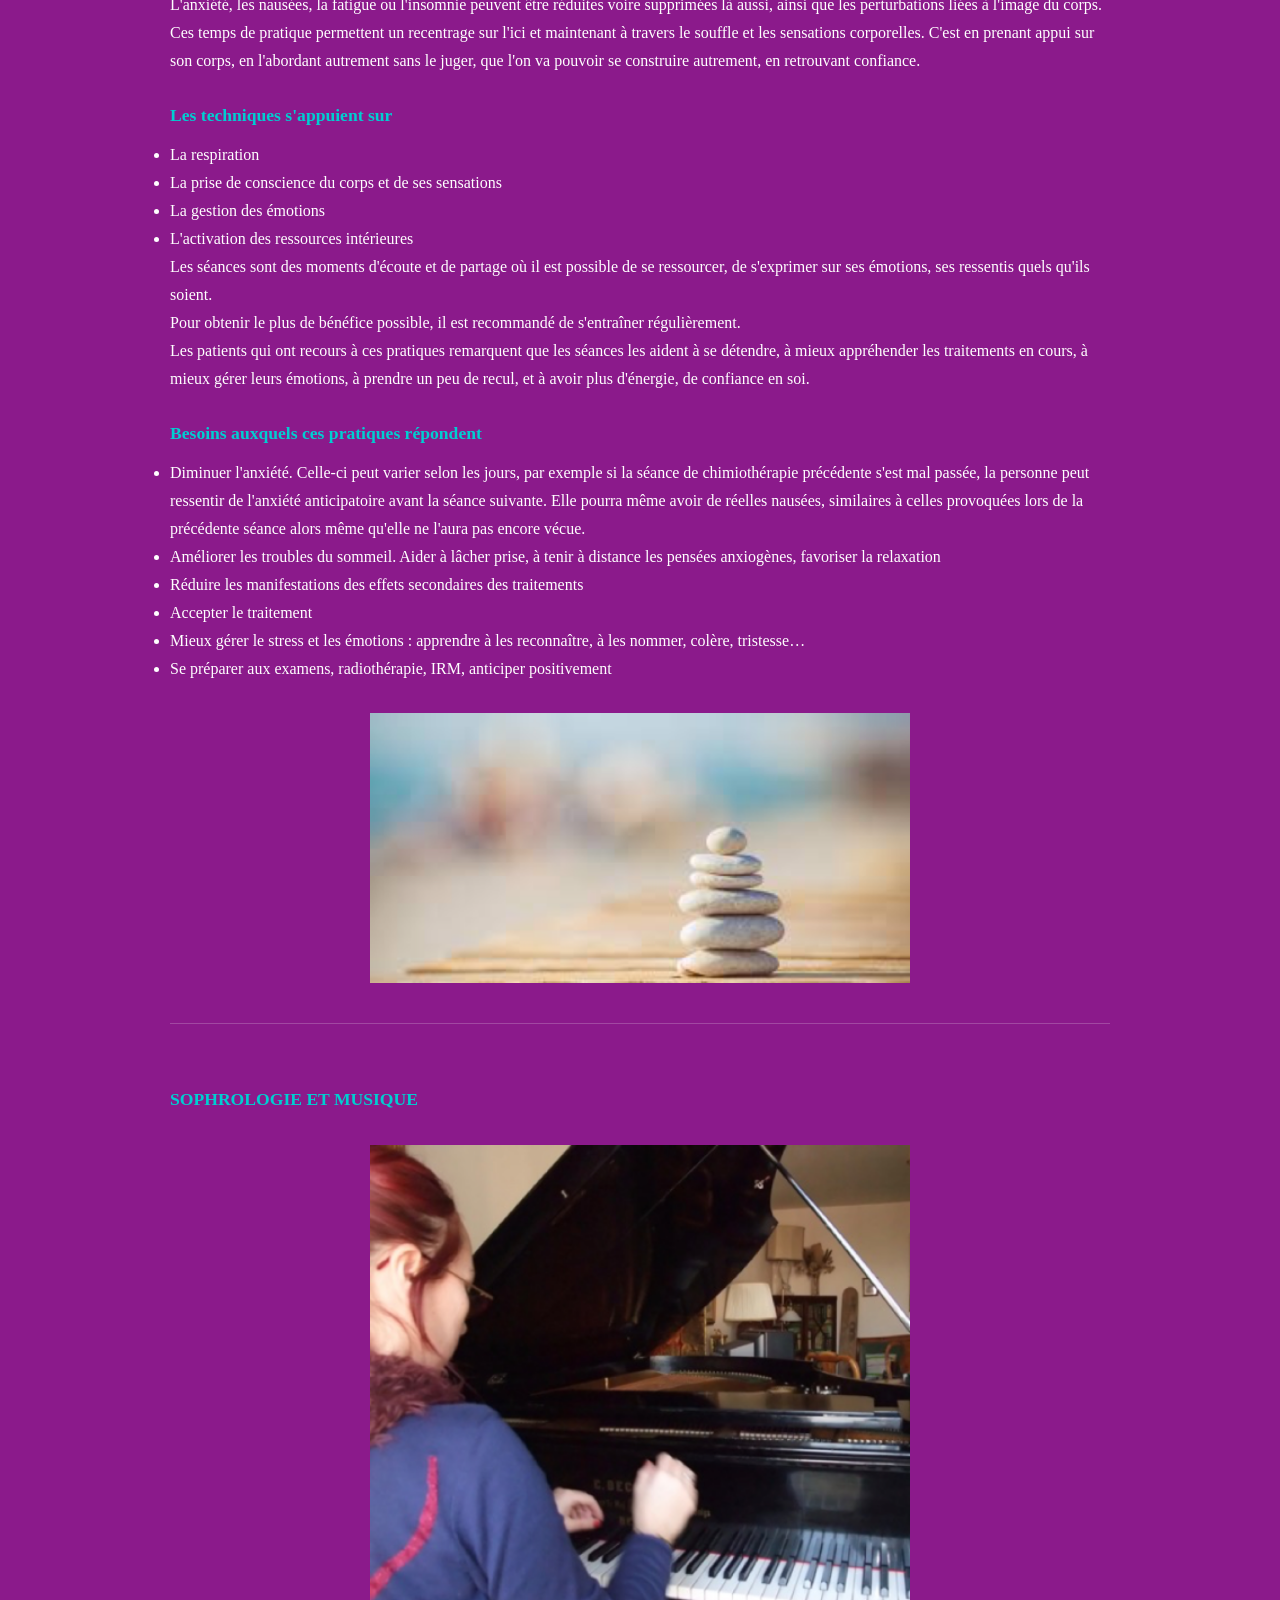
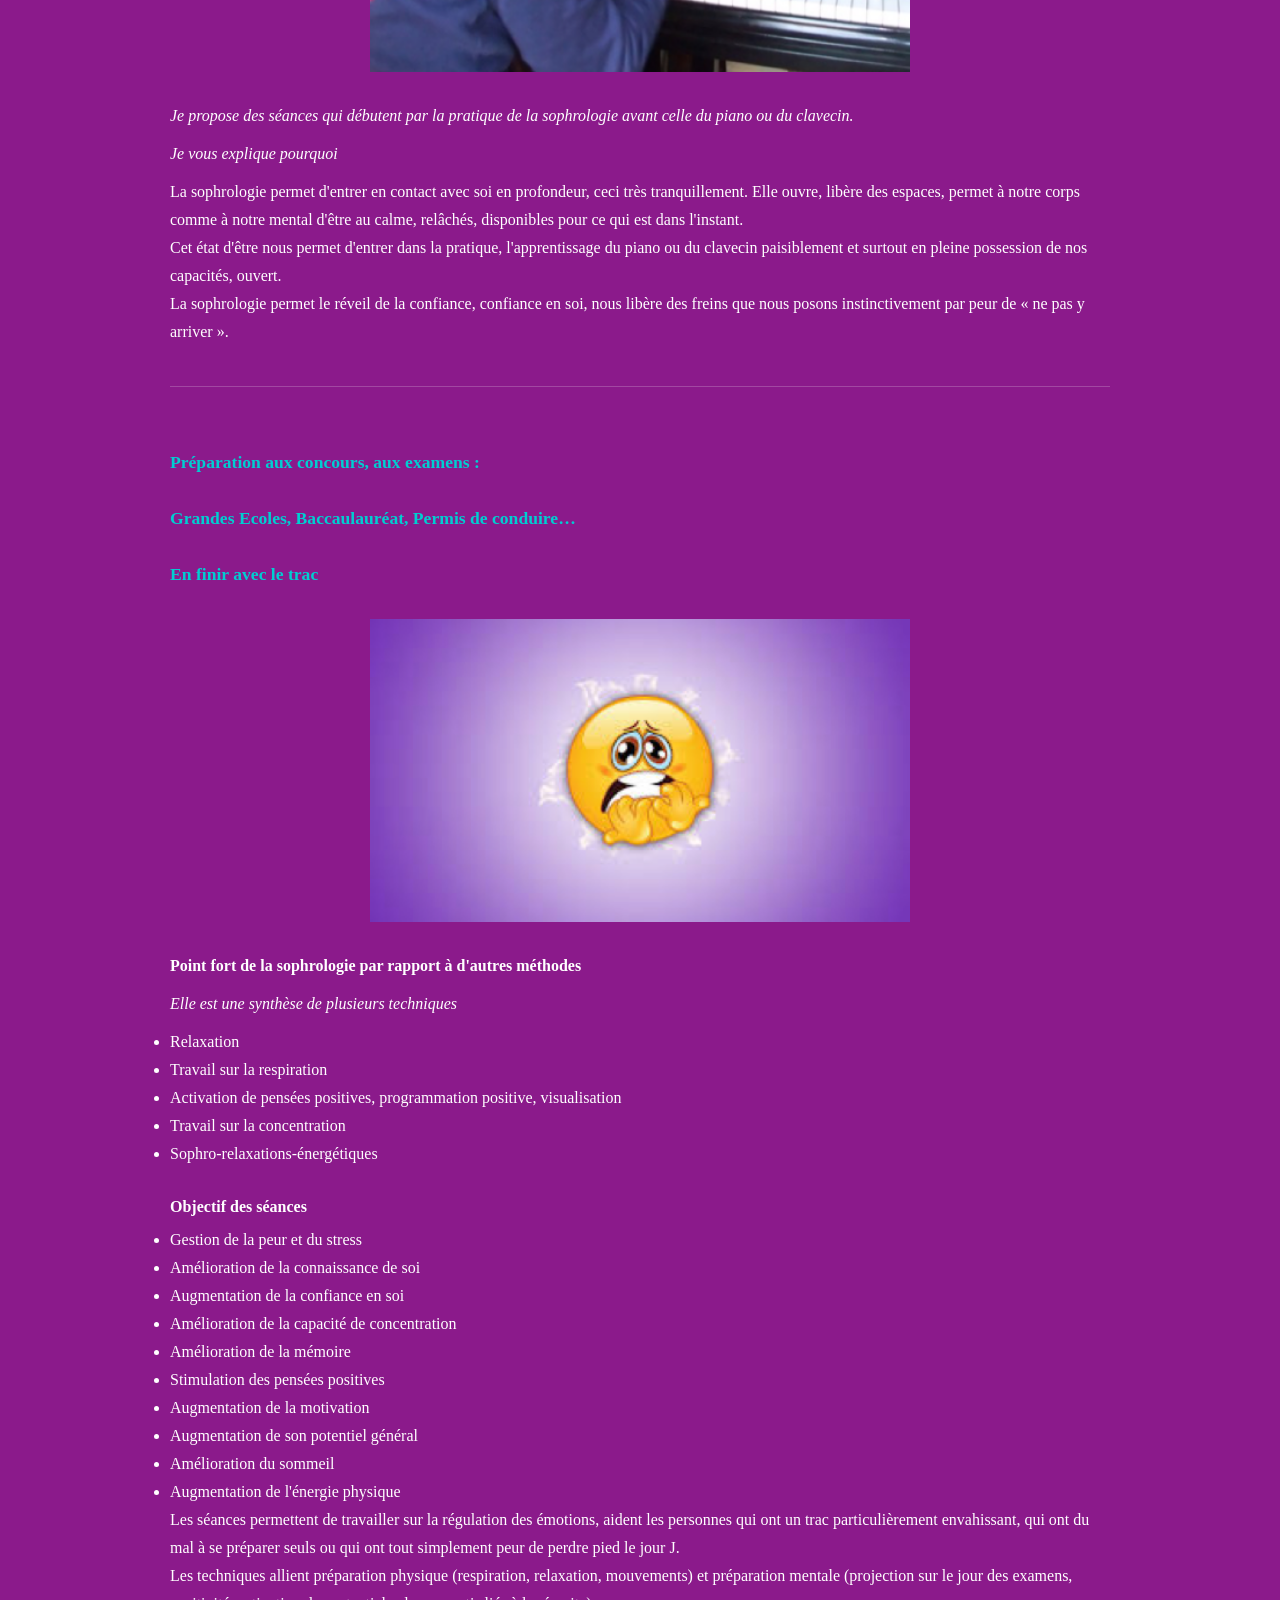
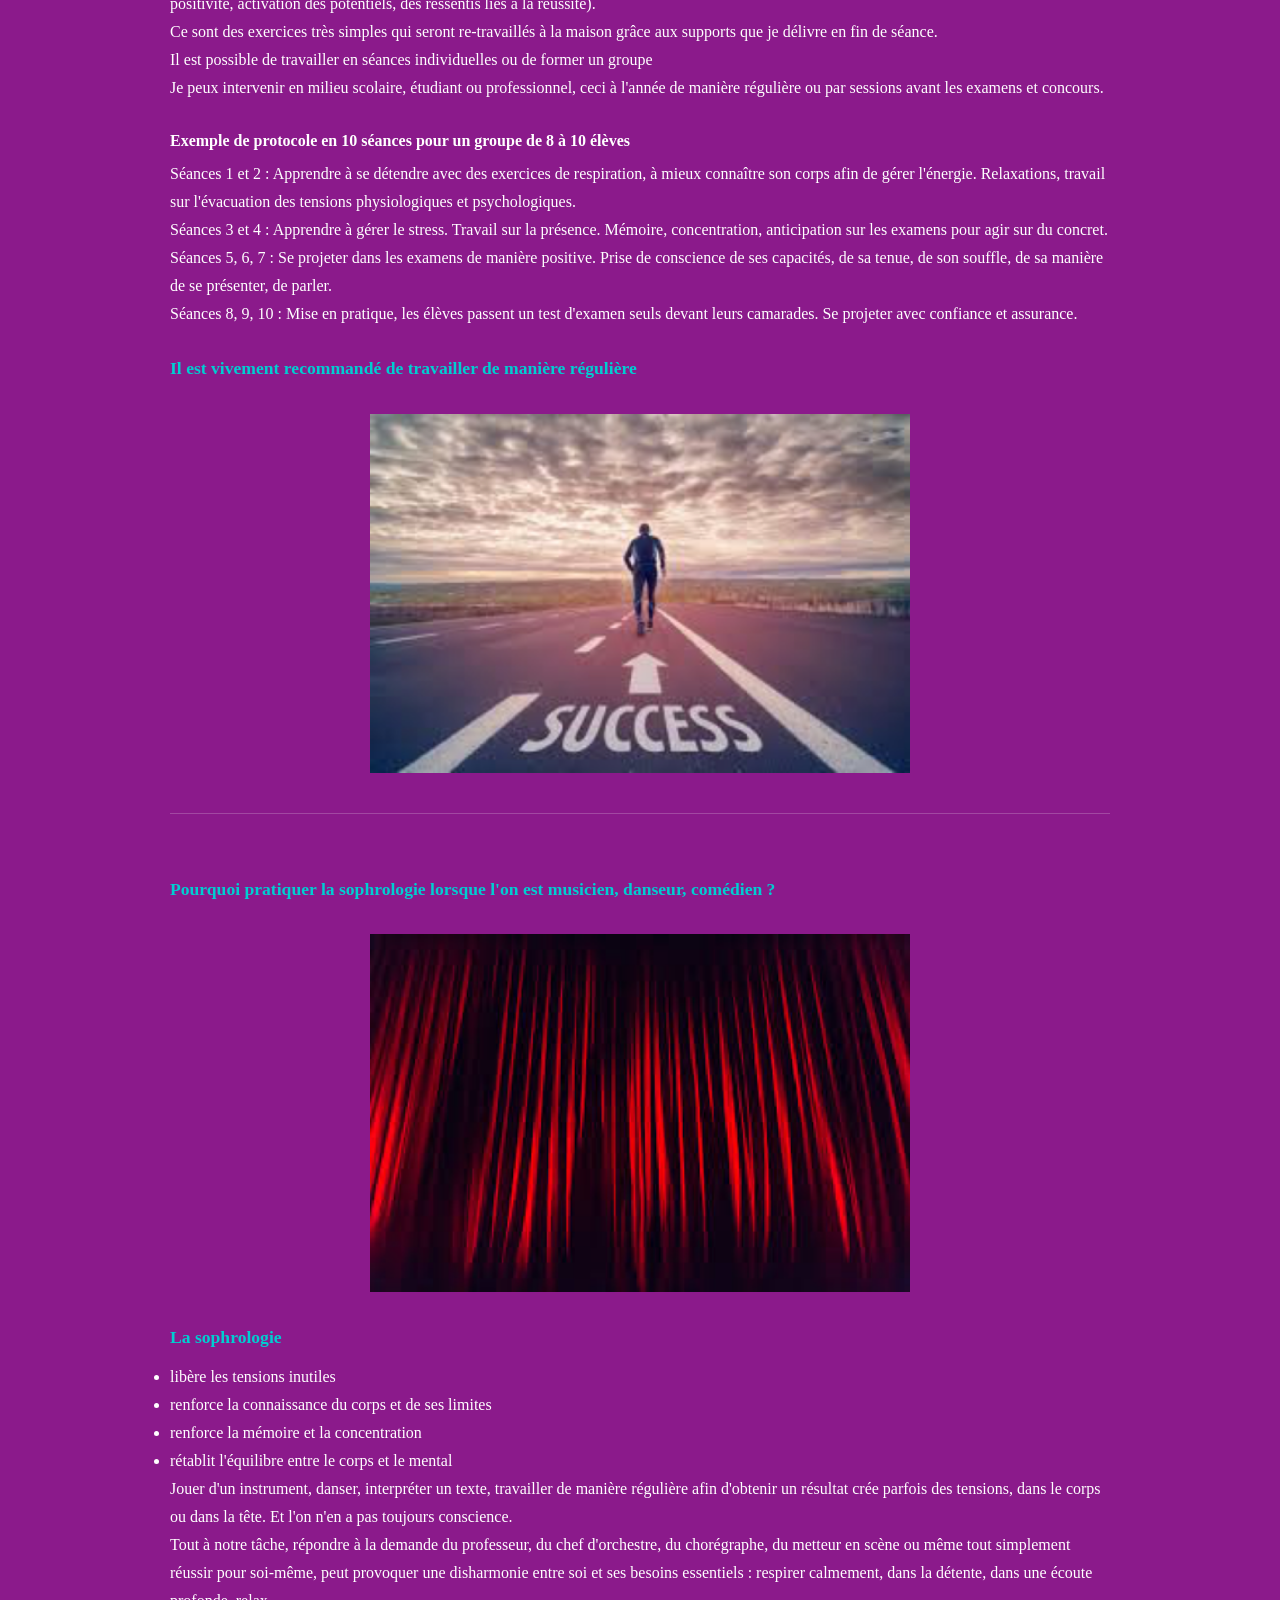
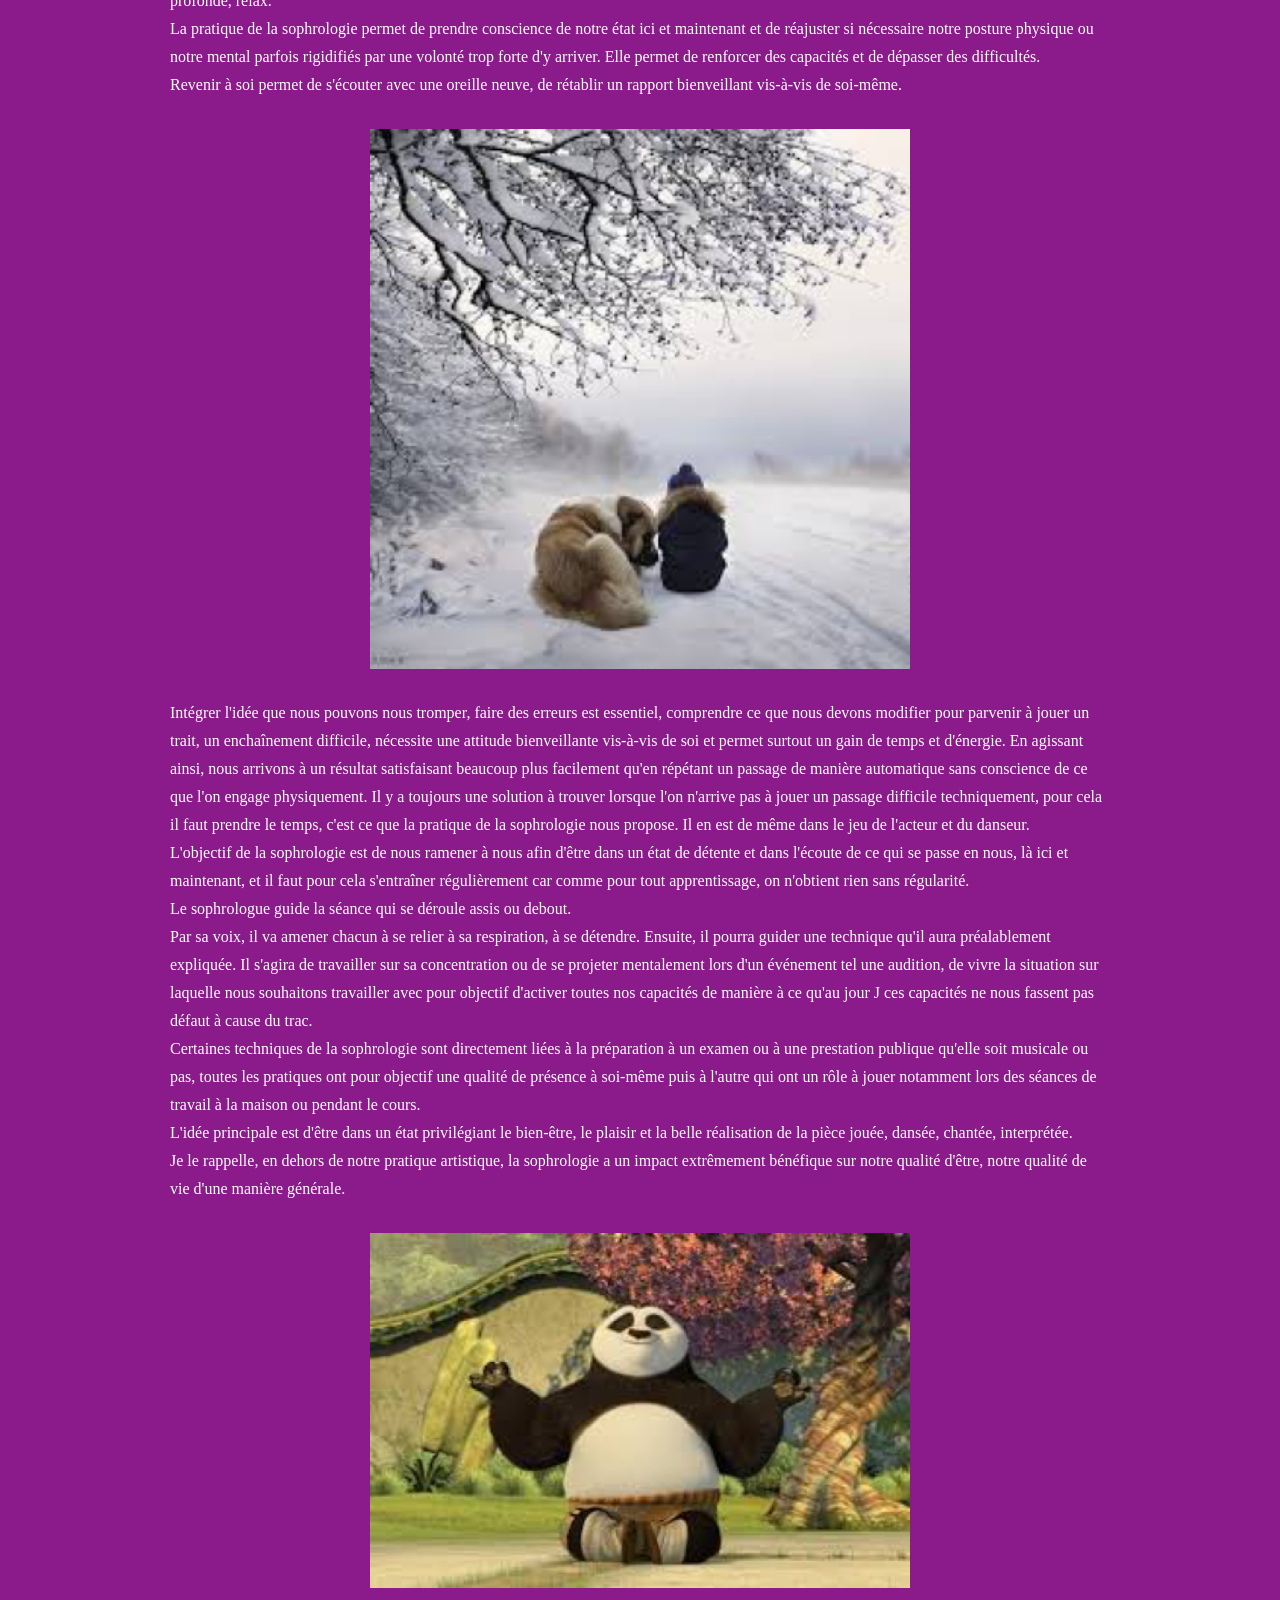
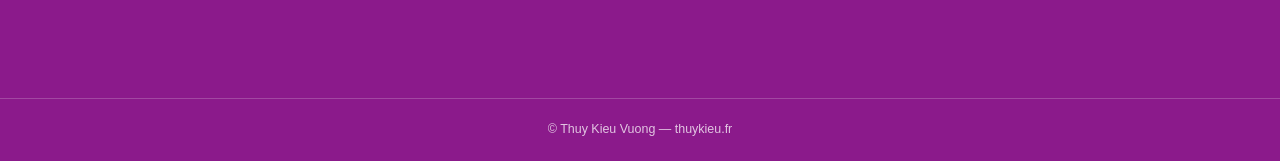
==== commit 313e3ad9: "Majuscule Visio dans le header + suppression font-weight bold logo-localisation" ====
--- a/accompagnements.html
+++ b/accompagnements.html
@@ -6,6 +6,7 @@
   <title>Accompagnements &amp; Préparations — Thuy Kieu Vuong</title>
   <meta name="description" content="Accompagnements personnalisés : grossesse, cancer, sophrologie et musique, préparation aux concours, artistes. Sophrologue à Paris.">
   <link rel="canonical" href="https://www.thuykieu.fr/accompagnements.html">
+  <link href="https://fonts.googleapis.com/css2?family=Great+Vibes&display=swap" rel="stylesheet">
   <link rel="stylesheet" href="css/style.css" />
   <script defer src="https://cloud.umami.is/script.js" data-website-id="dc421e7c-0b84-46a2-97f5-899939e22b18"></script>
 </head>
@@ -16,9 +17,9 @@
       <div>
         <div class="logo">
           <a href="index.html">
-            <img src="images/tk_dsr_364-ts1657221549.png" alt="Thuy Kieu Vuong" />
+            <span class="logo-text">Thuy Kieu Vuong</span>
           </a>
-          <p class="logo-localisation">Paris 12 &nbsp;|&nbsp; visio</p>
+          <p class="logo-localisation">Paris 12 &nbsp;|&nbsp; Visio</p>
         </div>
         <button class="nav-toggle" aria-label="Menu" aria-expanded="false">&#9776;</button>
       </div>
--- a/css/style.css
+++ b/css/style.css
@@ -69,6 +69,14 @@
   display: inline-block;
 }
 
+.logo-text {
+  font-family: 'Great Vibes', cursive;
+  font-size: 3rem;
+  color: #8B0000;
+  display: block;
+  line-height: 1.2;
+}
+
 .logo img {
   height: 60px;
   width: auto;
@@ -76,7 +84,8 @@
 
 .logo-localisation {
   text-align: center;
-  font-size: 1.1rem;
+  font-family: 'Great Vibes', cursive;
+  font-size: 2.0rem;
   letter-spacing: 0.1em;
   color: #8B1A1A;
   margin: 4px 0 0 0;
